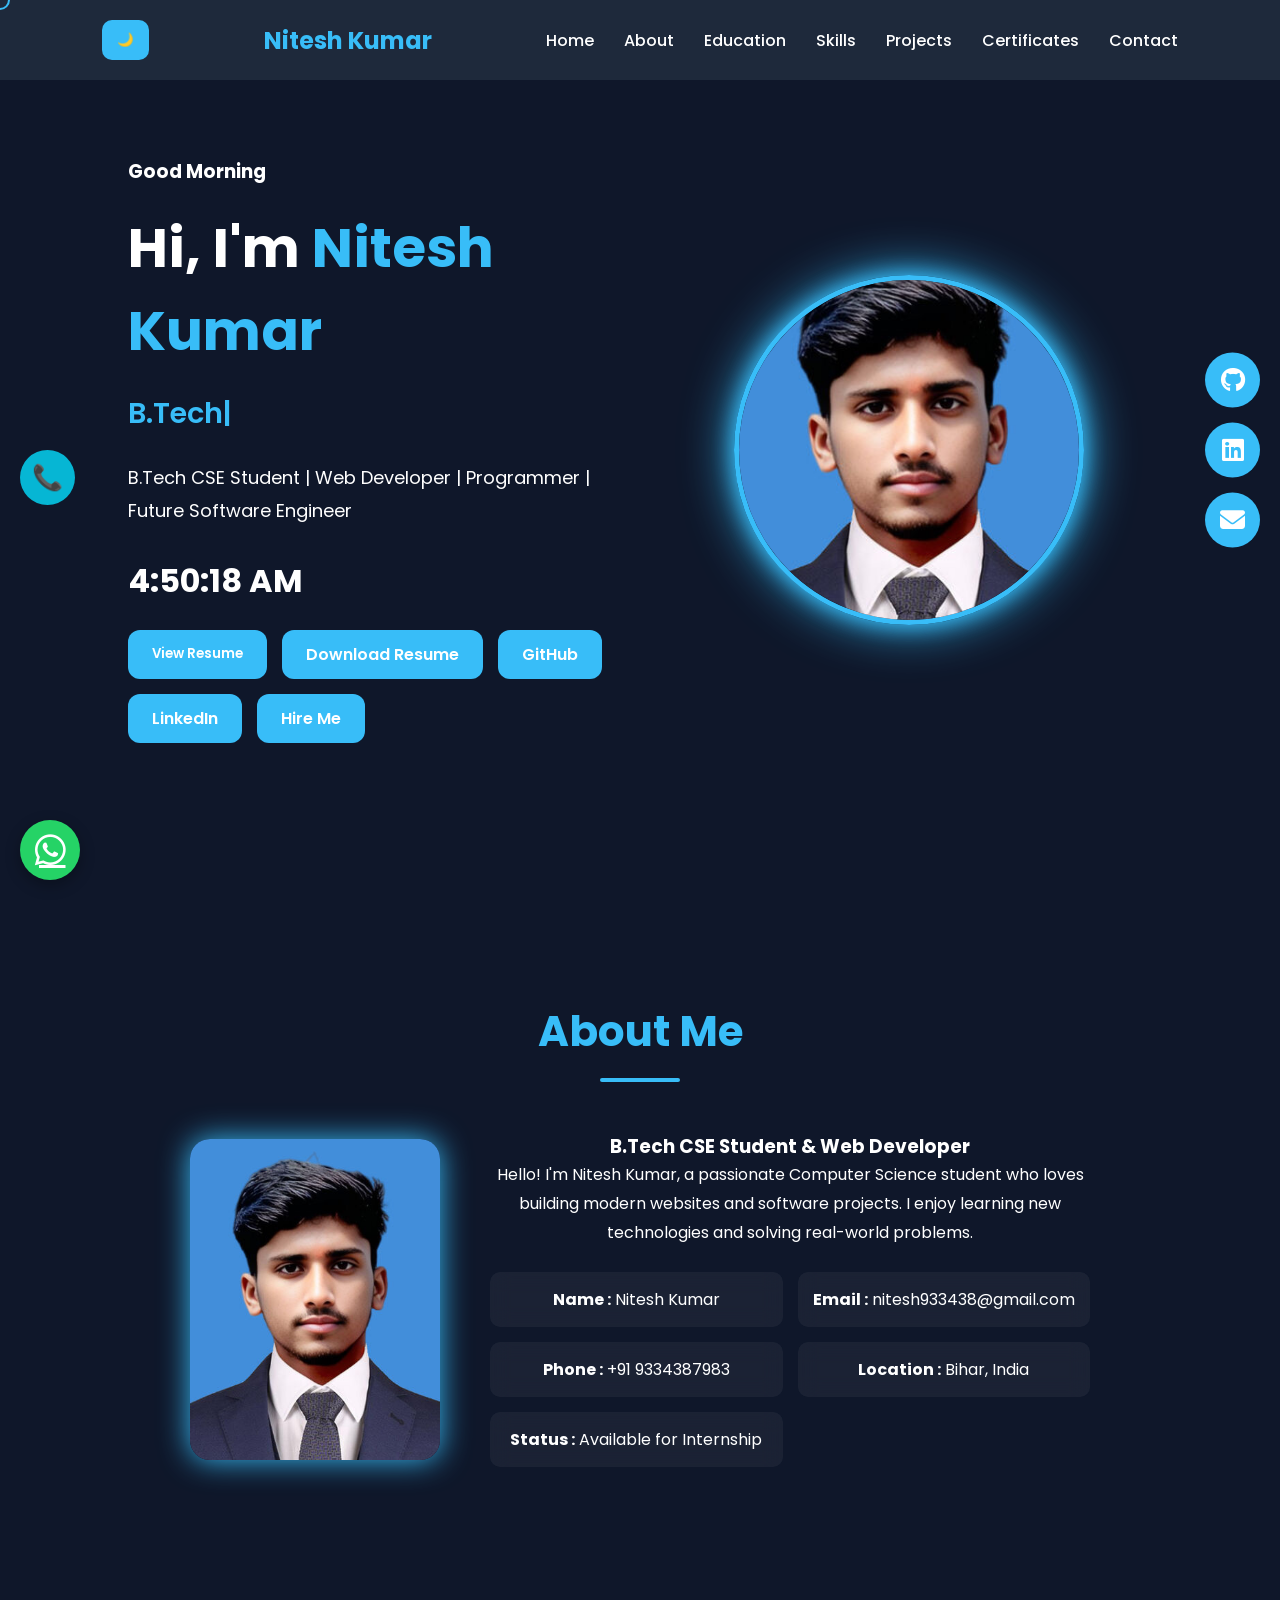
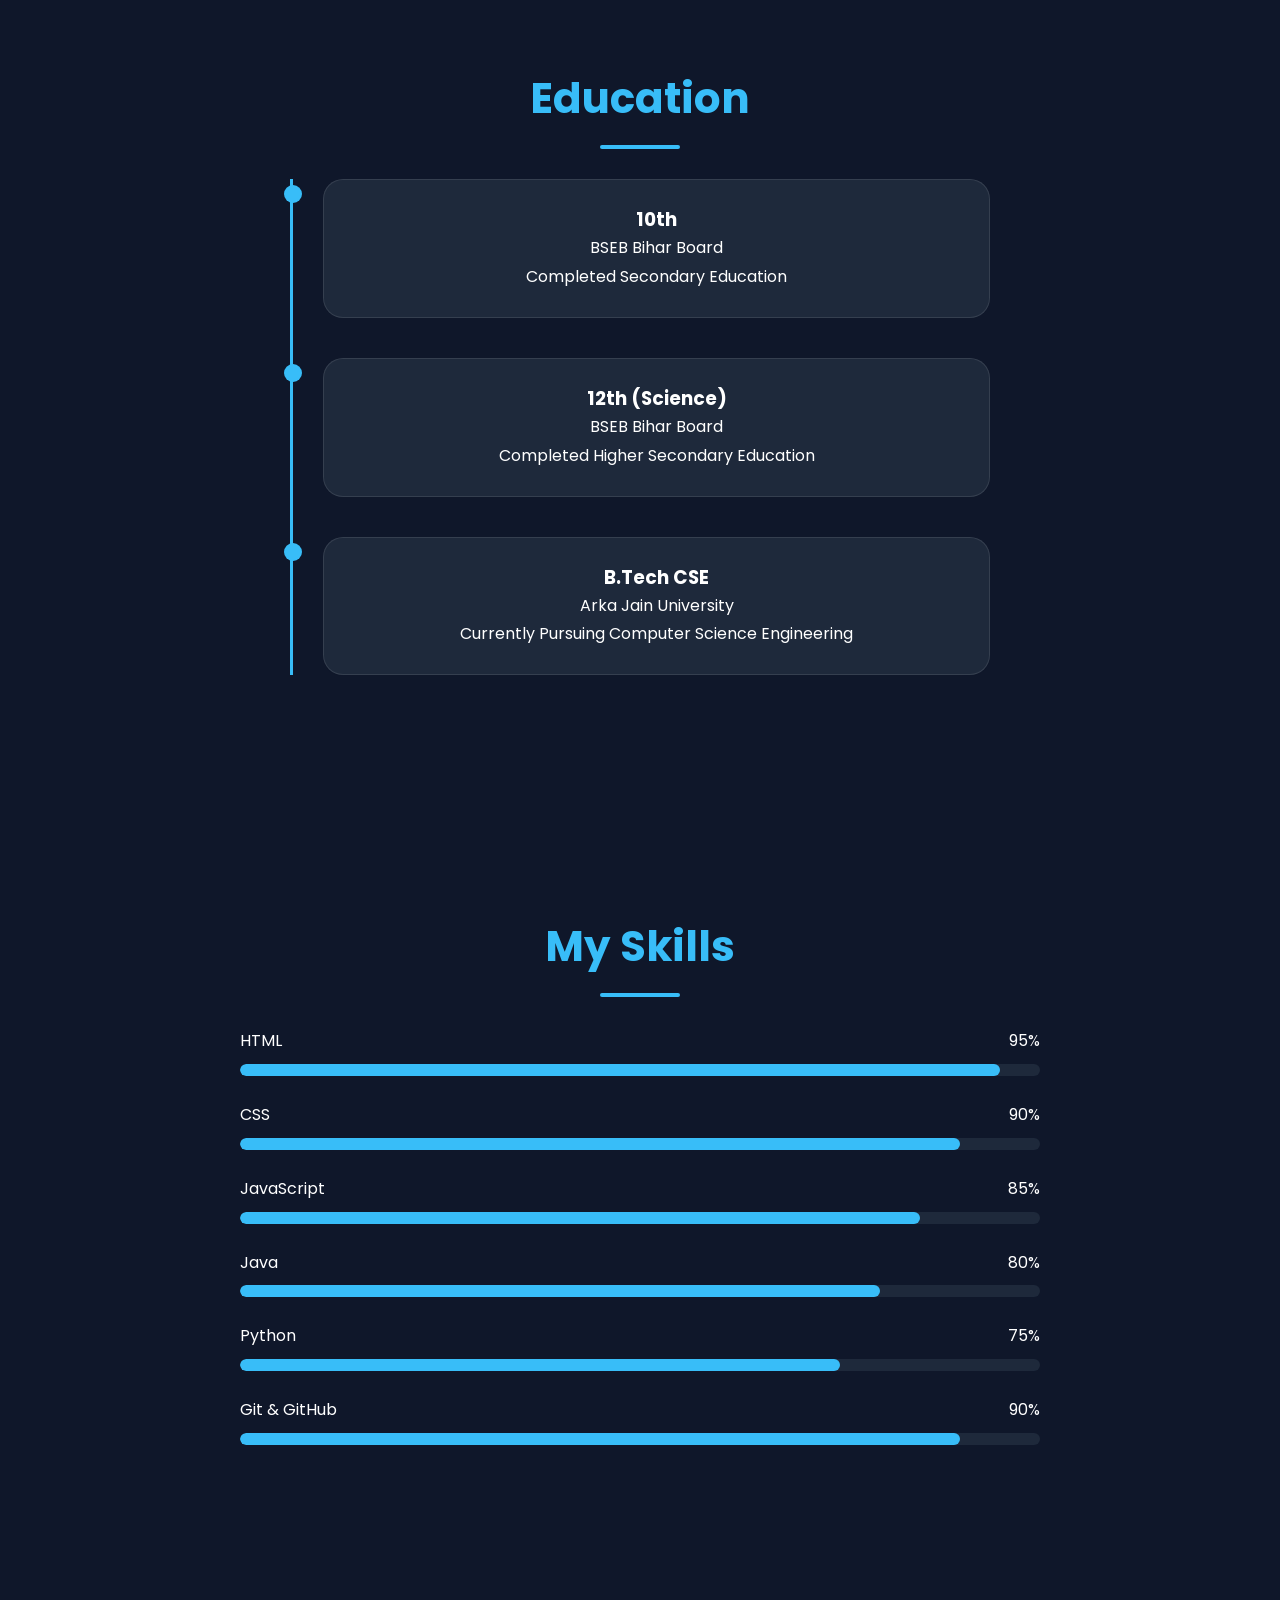
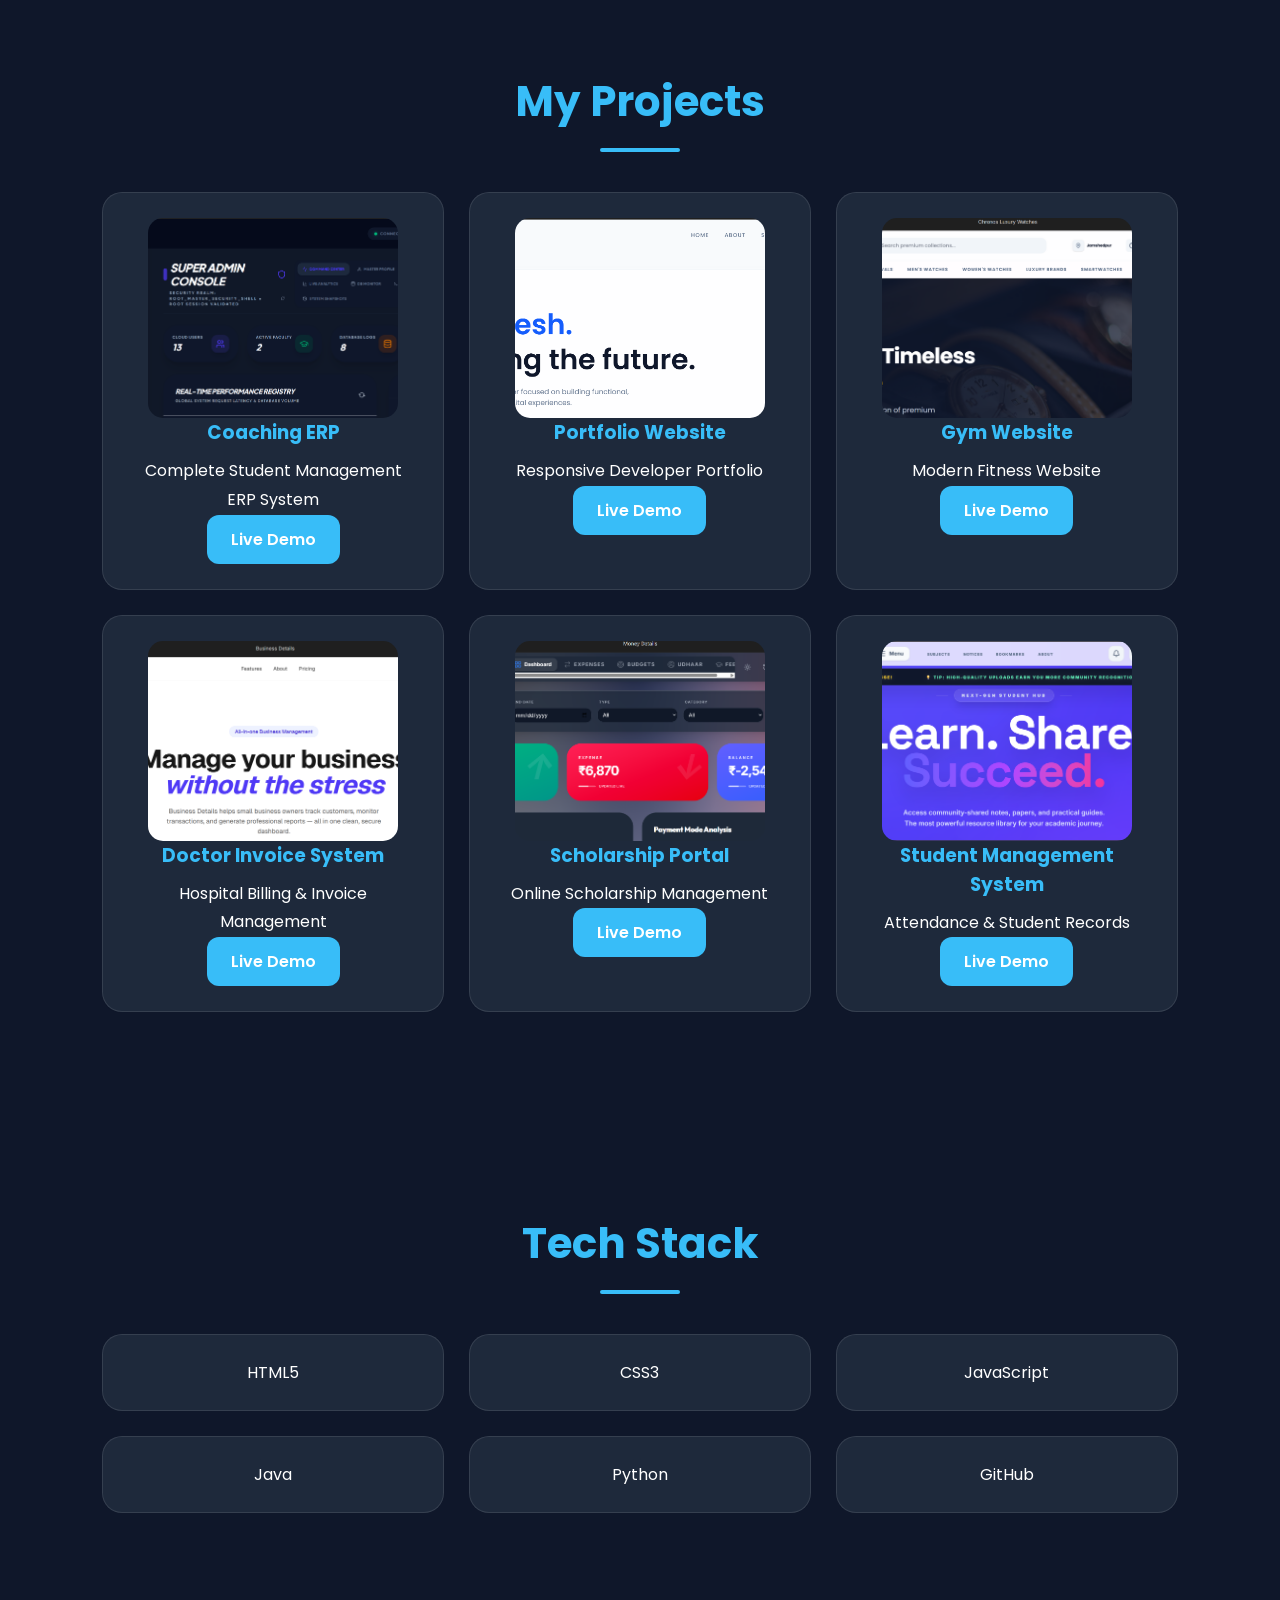
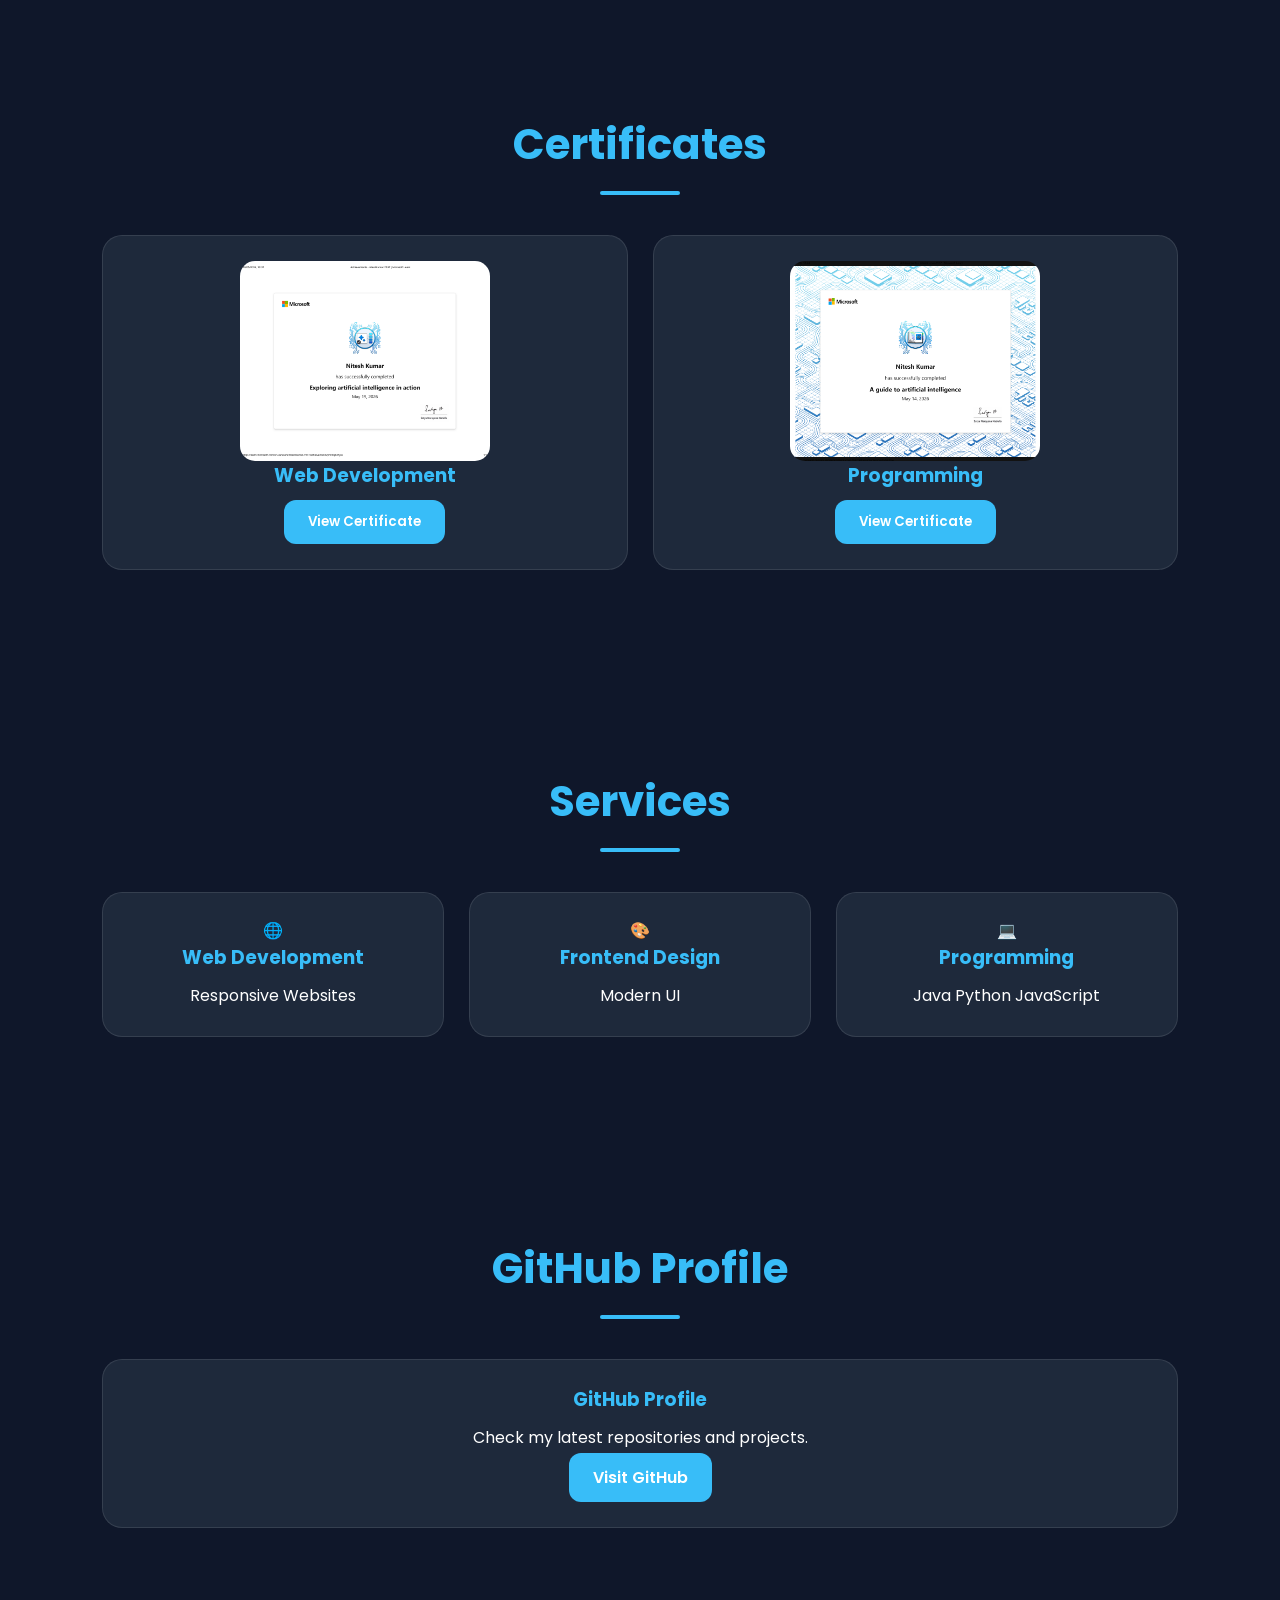
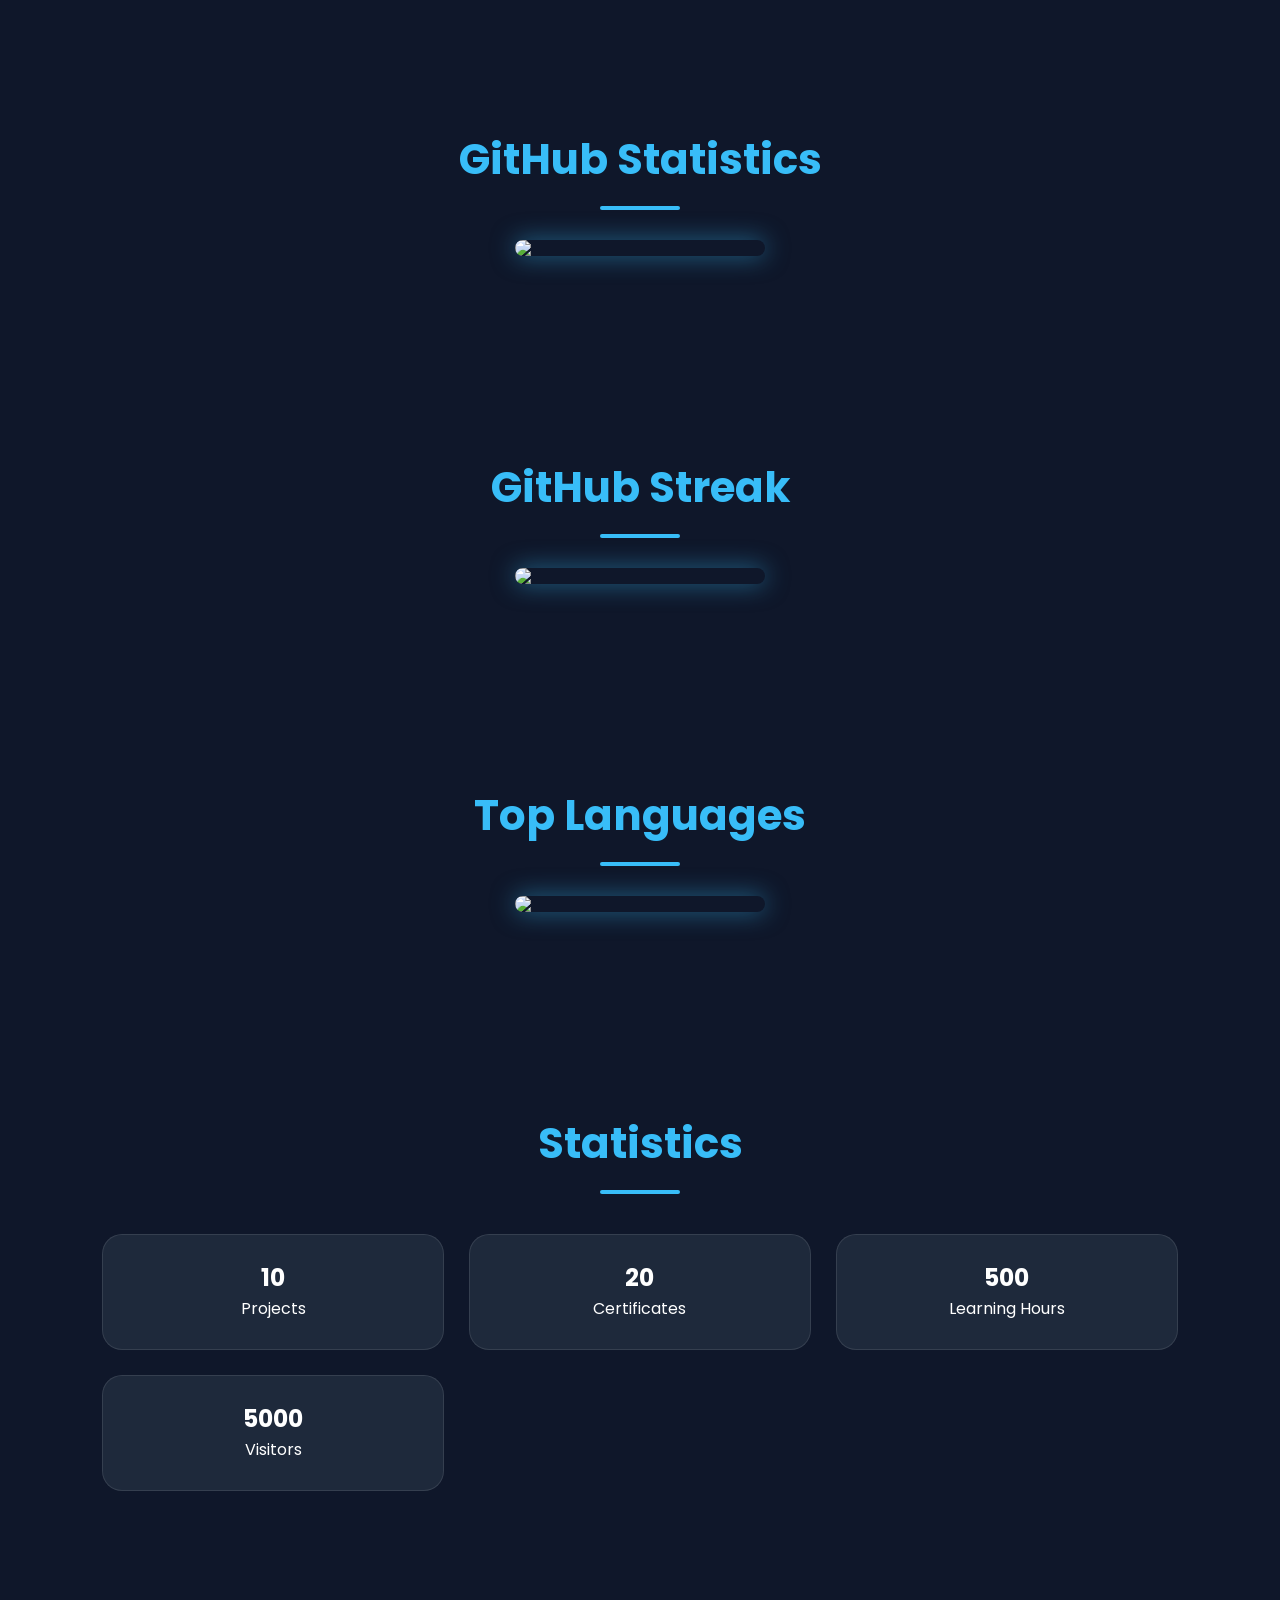
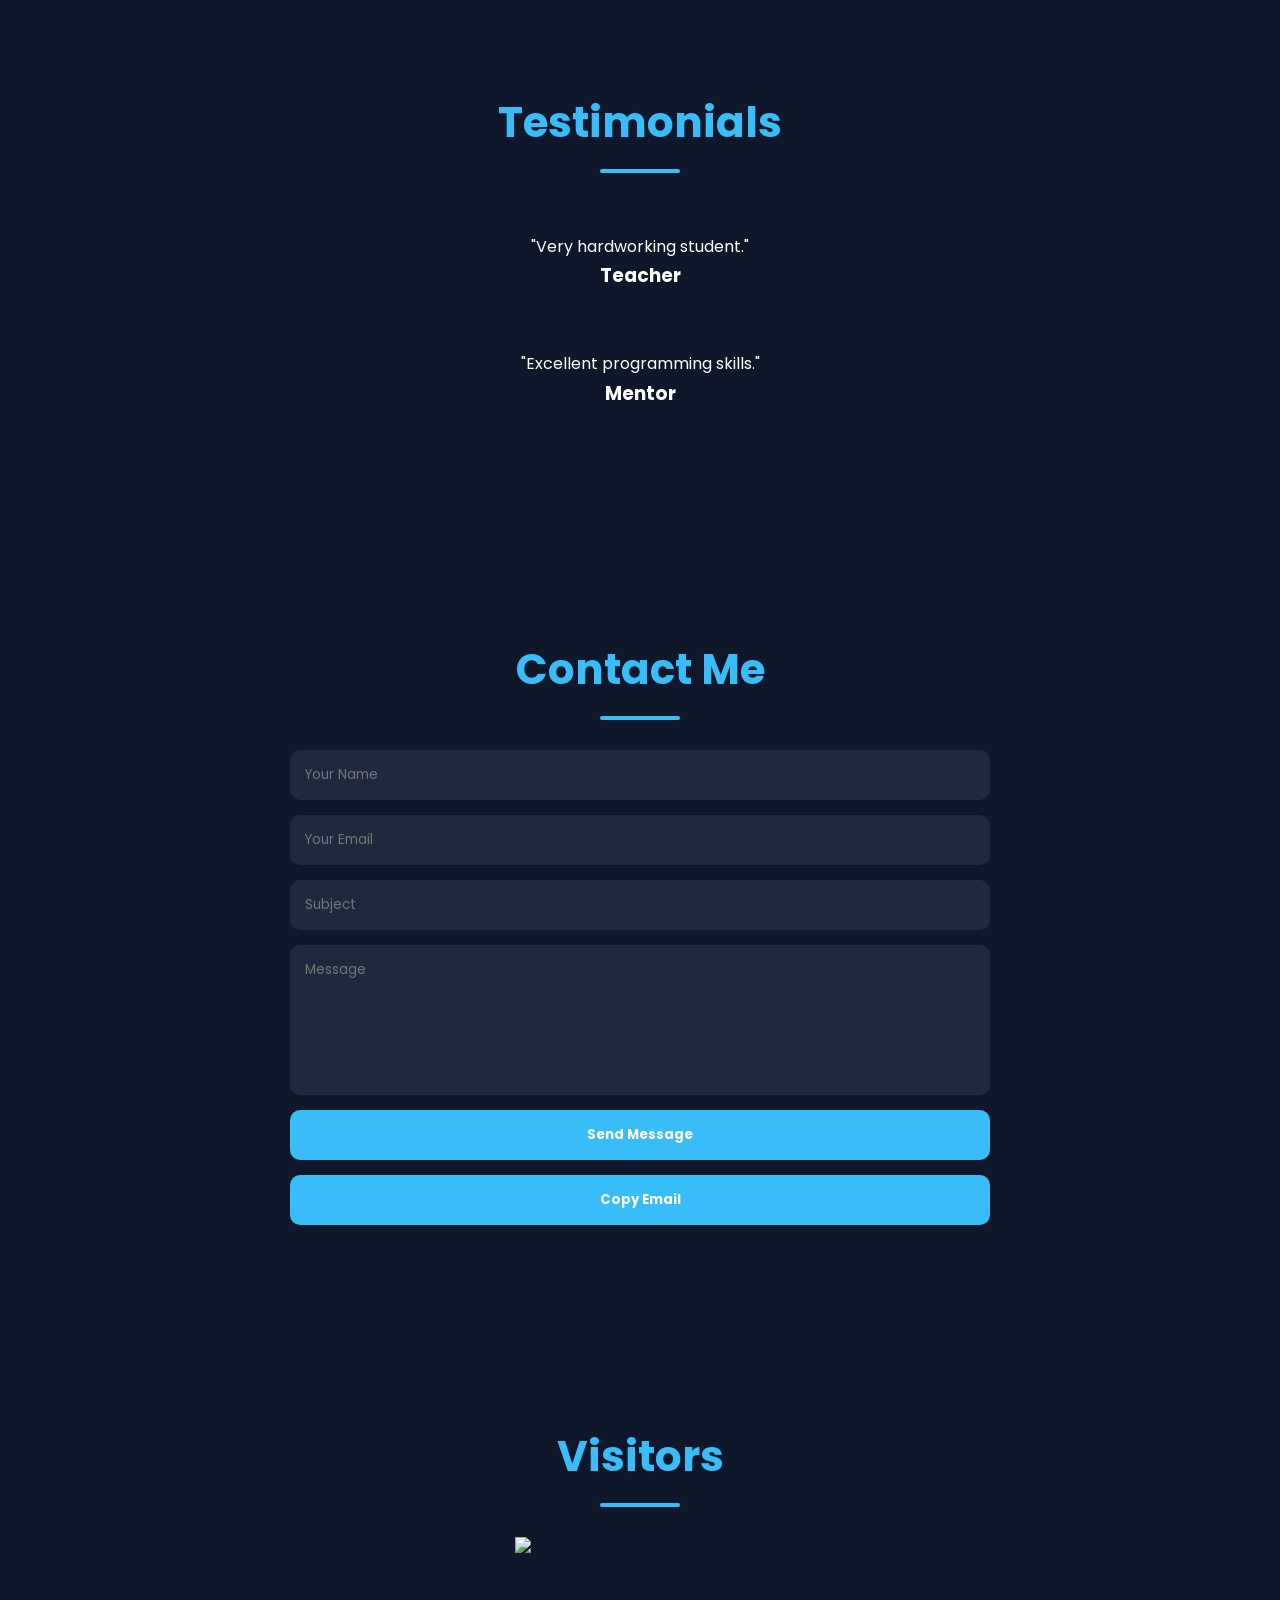
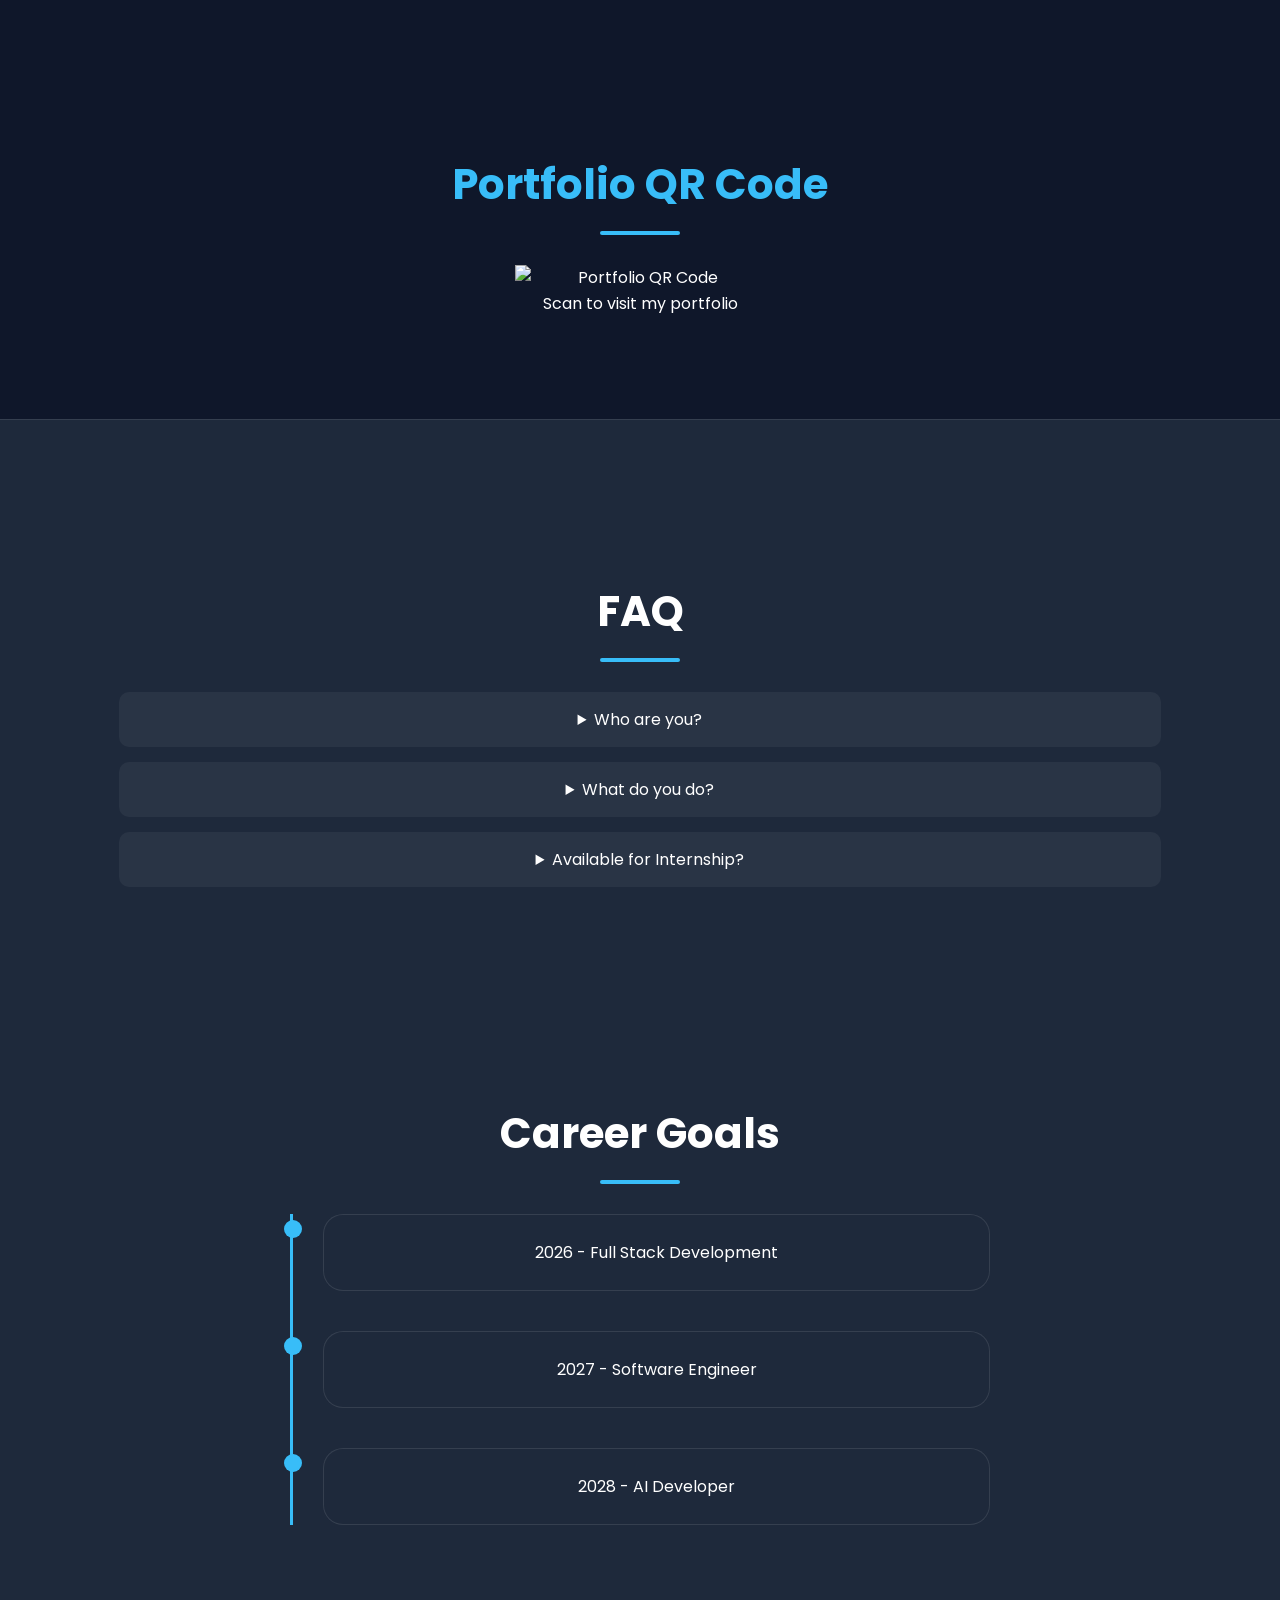
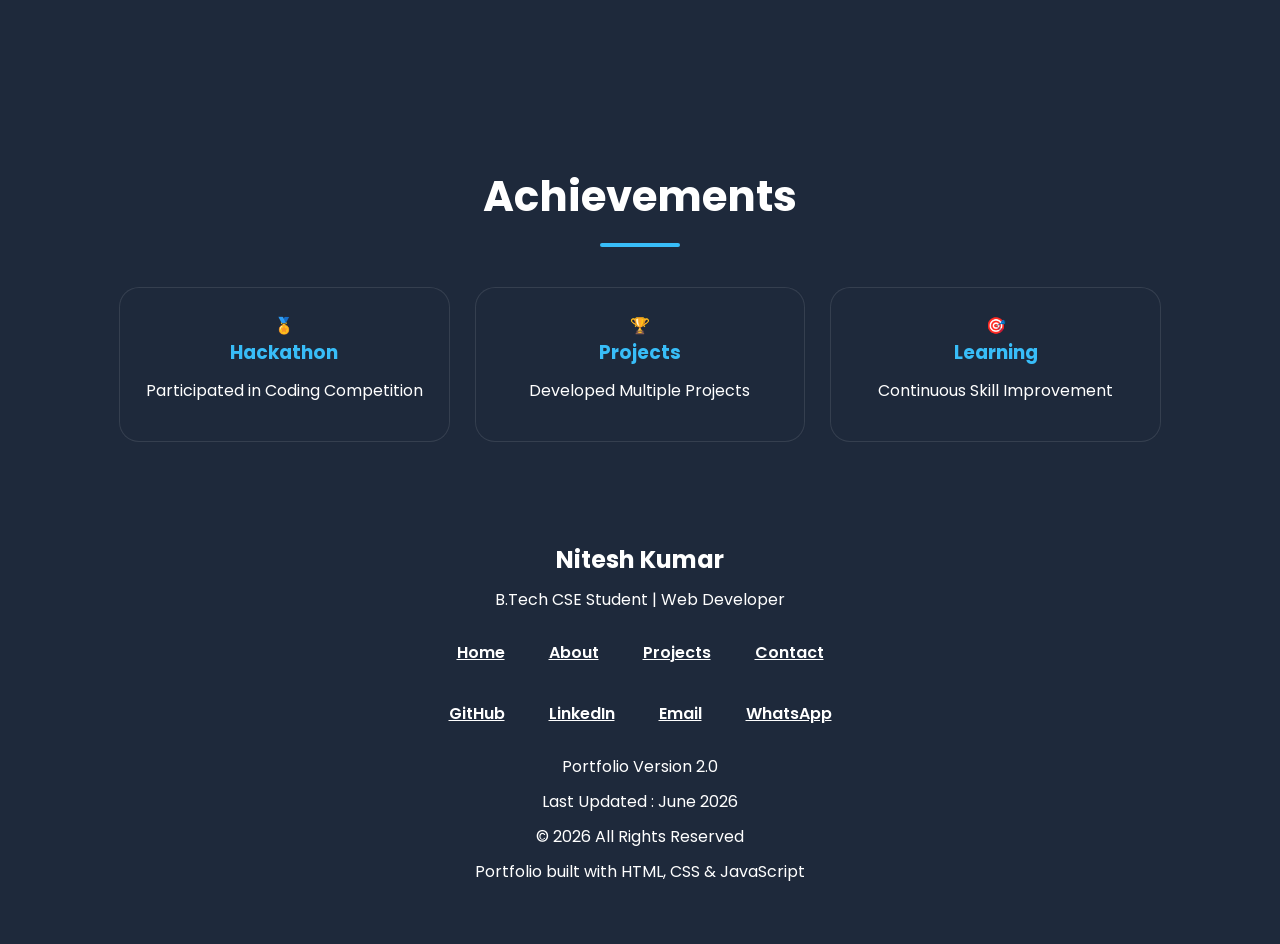
==== index.html @ 62b2544c "Initial portfolio" ====
<!DOCTYPE html>
<html lang="en">
<head>
<meta charset="UTF-8">
<meta name="viewport" content="width=device-width, initial-scale=1.0">
<title>Nitesh Kumar | Portfolio</title>

<link rel="stylesheet" href="style.css">

<link href="https://fonts.googleapis.com/css2?family=Poppins:wght@300;400;500;600;700&display=swap" rel="stylesheet">

<link rel="stylesheet"
href="https://cdnjs.cloudflare.com/ajax/libs/font-awesome/6.5.1/css/all.min.css">

<link rel="manifest" href="manifest.json">

<meta name="description"
content="Nitesh Kumar Portfolio">

<meta name="author"
content="Nitesh Kumar">

<link rel="icon"
href="assets/profile.jpg">

<meta name="keywords"
content="Portfolio, Web Developer, Programmer">

</head>

<body>


<div id="progress-bar"></div>


<div class="quick-contact">

<a href="tel:+919334387983">

📞

</a>

</div>







<div id="particles-js"></div>
<div class="cursor"></div>
<div id="loader">
<div class="spinner"></div>
</div>

<header>

<nav class="navbar">

<div class="menu-btn">

☰

</div>

<button id="themeToggle">🌙</button>


<div class="logo">
Nitesh Kumar
</div>

<ul class="nav-links">

<li><a href="#home">Home</a></li>
<li><a href="#about">About</a></li>
<li><a href="#education">Education</a></li>
<li><a href="#skills">Skills</a></li>
<li><a href="#projects">Projects</a></li>
<li><a href="#certificates">Certificates</a></li>
<li><a href="#contact">Contact</a></li>


</ul>


</nav>

</header>












<section id="home" class="hero">

    <div class="hero-left">

        <h3 id="greeting">Welcome</h3>

        <h1>
            Hi, I'm
            <span>Nitesh Kumar</span>
        </h1>

        <h2 id="typing"></h2>

        <p>
            B.Tech CSE Student | Web Developer |
            Programmer | Future Software Engineer
        </p>

        <p id="clock"></p>

        <div class="hero-buttons">

            <button id="resumeBtn" class="btn">

View Resume

</button>

            <a href="assets/resume.pdf"
               download
               class="btn">
               Download Resume
            </a>

            <a href="https://github.com/nitesh933438"
               target="_blank"
               class="btn">
               GitHub
            </a>

            <a href="https://www.linkedin.com/in/nitesh-kumar-3b7b4b382"
               target="_blank"
               class="btn">
               LinkedIn
            </a>

<a href="#contact"
class="btn">

Hire Me

</a>

        </div>

    </div>

    <div class="hero-right">

        <img
        src="assets/images/profile.jpg"
        alt="Nitesh Kumar">

    </div>

</section>













<section id="about" class="section" data-aos="fade-up">

    <h2 class="section-title">About Me</h2>

    <div class="about-container">

        <div class="about-img">
            <img src="assets/images/profile.jpg" alt="Nitesh Kumar">
        </div>

        <div class="about-content">

            <h3>B.Tech CSE Student & Web Developer</h3>

            <p>
                Hello! I'm Nitesh Kumar, a passionate Computer Science student
                who loves building modern websites and software projects.
                I enjoy learning new technologies and solving real-world problems.
            </p>

            <div class="about-info">

                <div><strong>Name :</strong> Nitesh Kumar</div>
                <div><strong>Email :</strong> nitesh933438@gmail.com</div>
                <div><strong>Phone :</strong> +91 9334387983</div>
                <div><strong>Location :</strong> Bihar, India</div>
                <div><strong>Status :</strong> Available for Internship</div>

            </div>

        </div>

    </div>

</section>















<section id="education" class="section">

<h2 class="section-title">Education</h2>

<div class="timeline">

<div class="timeline-item">

<h3>10th</h3>

<p>BSEB Bihar Board</p>
<p>Completed Secondary Education</p>

</div>

<div class="timeline-item">

<h3>12th (Science)</h3>

<p>BSEB Bihar Board</p>
<p>Completed Higher Secondary Education</p>

</div>

<div class="timeline-item">

<h3>B.Tech CSE</h3>

<p>Arka Jain University</p>
<p>Currently Pursuing Computer Science Engineering</p>

</div>

</div>

</section>












<section id="skills" class="section">

<h2 class="section-title">

My Skills

</h2>


<div class="skills-container">

<div class="skill">
<p>HTML <span>95%</span></p>
<div class="bar">
<div class="progress html"></div>
</div>
</div>

<div class="skill">
<p>CSS <span>90%</span></p>
<div class="bar">
<div class="progress css"></div>
</div>
</div>

<div class="skill">
<p>JavaScript <span>85%</span></p>
<div class="bar">
<div class="progress js"></div>
</div>
</div>

<div class="skill">
<p>Java <span>80%</span></p>
<div class="bar">
<div class="progress java"></div>
</div>
</div>

<div class="skill">
<p>Python <span>75%</span></p>
<div class="bar">
<div class="progress python"></div>
</div>
</div>

<div class="skill">
<p>Git & GitHub <span>90%</span></p>
<div class="bar">
<div class="progress github"></div>
</div>
</div>

</div>

</section>














<section id="projects" class="section">

<h2 class="section-title">My Projects</h2>

<div class="project-grid">

<div class="project-card">

<img
src="assets/images/projects/erp.jpg"
alt="ERP">

<h3>Coaching ERP</h3>

<p>
Complete Student Management ERP System
</p>

<a href="LIVE_LINK" class="btn">
Live Demo
</a>

</div>

<div class="project-card">

<img
src="assets/images/projects/portfolio.jpg"
alt="Portfolio">

<h3>Portfolio Website</h3>

<p>
Responsive Developer Portfolio
</p>

<a href="LIVE_LINK" class="btn">
Live Demo
</a>

</div>

<div class="project-card">

<img
src="assets/images/projects/gym.jpg"
alt="Gym">

<h3>Gym Website</h3>

<p>
Modern Fitness Website
</p>

<a href="LIVE_LINK" class="btn">
Live Demo
</a>

</div>

<div class="project-card">

<img
src="assets/images/projects/doctor-invoice.jpg"
alt="Doctor Invoice System">

<h3>Doctor Invoice System</h3>

<p>
Hospital Billing & Invoice Management
</p>

<a href="LIVE_LINK" class="btn">
Live Demo
</a>

</div>

<div class="project-card">

<img
src="assets/images/projects/scholarship-portal.jpg"
alt="Scholarship Portal">

<h3>Scholarship Portal</h3>

<p>
Online Scholarship Management
</p>

<a href="LIVE_LINK" class="btn">
Live Demo
</a>

</div>

<div class="project-card">

<img
src="assets/images/projects/student-management.jpg"
alt="Student Management">

<h3>Student Management System</h3>

<p>
Attendance & Student Records
</p>

<a href="LIVE_LINK" class="btn">
Live Demo
</a>
</div>

</div>

</section>












<section id="tech-stack" class="section">

<h2 class="section-title">
Tech Stack
</h2>

<div class="project-grid">

<div class="project-card">HTML5</div>
<div class="project-card">CSS3</div>
<div class="project-card">JavaScript</div>
<div class="project-card">Java</div>
<div class="project-card">Python</div>
<div class="project-card">GitHub</div>

</div>

</section>













<section id="certificates" class="section">

<h2 class="section-title">Certificates</h2>

<div class="project-grid">

<div class="project-card certificate-card">

<img
src="assets/images/certificates/cert1.jpg"
alt="Certificate">

<h3>Web Development</h3>

<button class="btn view-certificate"
data-img="assets/images/certificates/cert1.jpg">

View Certificate

</button>

</div>

<div class="project-card certificate-card">

<img
src="assets/images/certificates/cert2.jpg"
alt="Certificate">

<h3>Programming</h3>

<button class="btn view-certificate"
data-img="assets/images/certificates/cert2.jpg">

View Certificate

</button>

</div>

</div>

</section>















<section id="services" class="section">

<h2 class="section-title">

Services

</h2>

<div class="project-grid">

<div class="project-card">

🌐

<h3>Web Development</h3>

<p>Responsive Websites</p>

</div>

<div class="project-card">

🎨

<h3>Frontend Design</h3>

<p>Modern UI</p>

</div>

<div class="project-card">

💻

<h3>Programming</h3>

<p>Java Python JavaScript</p>

</div>

</div>

</section>

















<section id="github" class="section">

    <h2 class="section-title">GitHub Profile</h2>

    <div class="project-grid">

        <div class="project-card">

            <h3>GitHub Profile</h3>

            <p>Check my latest repositories and projects.</p>

            <a href="https://github.com/nitesh933438"
               target="_blank"
               class="btn">

               Visit GitHub

            </a>

        </div>

    </div>

</section>













<section class="section">

<h2 class="section-title">

GitHub Statistics

</h2>

<img

src="https://github-readme-stats.vercel.app/api?username=nitesh933438&show_icons=true&theme=tokyonight"

class="github-img">

</section>













<section class="section">

<h2 class="section-title">

GitHub Streak

</h2>

<img

src="https://streak-stats.demolab.com?user=nitesh933438&theme=tokyonight"

class="github-img">

</section>











<section class="section">

<h2 class="section-title">

Top Languages

</h2>

<img

src="https://github-readme-stats.vercel.app/api/top-langs/?username=nitesh933438&layout=compact&theme=tokyonight"

class="github-img">

</section>













<section id="statistics" class="section">

<h2 class="section-title">

Statistics

</h2>

<div class="project-grid">

<div class="project-card">
<h1 class="counter" data-target="10">0</h1>
<p>Projects</p>
</div>

<div class="project-card">
<h1 class="counter" data-target="20">0</h1>
<p>Certificates</p>
</div>

<div class="project-card">
<h1 class="counter" data-target="500">0</h1>
<p>Learning Hours</p>
</div>

<div class="project-card">
<h1 class="counter" data-target="5000">0</h1>
<p>Visitors</p>
</div>

</div>

</section>











<section id="testimonials" class="section">

<h2 class="section-title">

Testimonials

</h2>

<div class="testimonial-slider">

<div class="testimonial active">

<p>

"Very hardworking student."

</p>

<h3>

Teacher

</h3>

</div>

<div class="testimonial">

<p>

"Excellent programming skills."

</p>

<h3>

Mentor

</h3>

</div>

<div class="testimonial">

<p>

"Creative developer."

</p>

<h3>

Friend

</h3>

</div>

</div>

</section>















<section id="contact" class="section">

<h2 class="section-title">

Contact Me

</h2>

<form id="contactForm" class="contact-form" action="https://formsubmit.co/nitesh933438@gmail.com" method="POST">

<input type="text" name="name" placeholder="Your Name" required>

<input type="email" name="email" placeholder="Your Email" required>

<input type="subject" name="subject" placeholder="Subject" required>

<textarea name="message" placeholder="Message" required></textarea>

<button type="submit">
Send Message
</button>

<button
type="button"
id="copyEmail"
class="btn">

Copy Email

</button>

</form>

</section>















<section class="section">

<h2 class="section-title">Visitors</h2>

<img
src="https://komarev.com/ghpvc/?username=nitesh933438&color=blue">

</section>









<section class="section">

<h2 class="section-title">Portfolio QR Code</h2>

<img
src="https://api.qrserver.com/v1/create-qr-code/?size=200x200&data=https://nitesh933438.github.io/smart-portfolio/"
alt="Portfolio QR Code">

<p>Scan to visit my portfolio</p>

</section>







<footer class="footer">
    

<section id="faq" class="section">

<h2 class="section-title">

FAQ

</h2>

<details>

<summary>

Who are you?

</summary>

<p>

I'm a B.Tech CSE student.

</p>

</details>

<details>

<summary>

What do you do?

</summary>

<p>

Web Development and Programming.

</p>

</details>

<details>

<summary>

Available for Internship?

</summary>

<p>

Yes.

</p>

</details>

</section>






<section id="goals" class="section">

<h2 class="section-title">
Career Goals
</h2>

<div class="timeline">

<div class="timeline-item">
2026 - Full Stack Development
</div>

<div class="timeline-item">
2027 - Software Engineer
</div>

<div class="timeline-item">
2028 - AI Developer
</div>

</div>

</section>







<section id="achievements" class="section">

<h2 class="section-title">

Achievements

</h2>

<div class="project-grid">

<div class="project-card">

🏅

<h3>Hackathon</h3>

<p>Participated in Coding Competition</p>

</div>

<div class="project-card">

🏆

<h3>Projects</h3>

<p>Developed Multiple Projects</p>

</div>

<div class="project-card">

🎯

<h3>Learning</h3>

<p>Continuous Skill Improvement</p>

</div>

</div>

</section>



    <div class="footer-content">

        <h2>Nitesh Kumar</h2>

        <p>
            B.Tech CSE Student | Web Developer
        </p>

        <div class="footer-links">

            <a href="#home">Home</a>
            <a href="#about">About</a>
            <a href="#projects">Projects</a>
            <a href="#contact">Contact</a>

        </div>

        <div class="footer-social">

            <a href="https://github.com/nitesh933438" target="_blank">
                GitHub
            </a>

            <a href="https://www.linkedin.com/in/nitesh-kumar-3b7b4b382" target="_blank">
                LinkedIn
            </a>

            <a href="mailto:nitesh933438@gmail.com">
                Email
            </a>

            <a href="https://wa.me/919334387983" target="_blank">
                WhatsApp
            </a>

        </div>

        <p>
            Portfolio Version 2.0
        </p>

        <p>

Last Updated :
June 2026

</p>

        <p>
            © <span id="year"></span> All Rights Reserved
        </p>
Portfolio built with HTML, CSS & JavaScript
    </div>

</footer>










<div class="floating-social">

<a
href="https://github.com/nitesh933438"
target="_blank">

<i class="fab fa-github"></i>

</a>

<a
href="https://www.linkedin.com/in/nitesh-kumar-3b7b4b382/"
target="_blank">

<i class="fab fa-linkedin"></i>

</a>

<a
href="mailto:nitesh933438@gmail.com">

<i class="fas fa-envelope"></i>

</a>


</div>







<a href="https://wa.me/919334387983"
   target="_blank"
   class="whatsapp-btn">

    <i class="fab fa-whatsapp"></i>

</a>







<button id="topBtn" title="Go To Top">
    ↑
</button>








<div id="certificateModal">

<span id="closeCertificate">&times;</span>

<img id="certificateImg" src="">

</div>








<div id="resumeModal">

<div class="resume-box">

<button id="closeResume">

Close

</button>

<iframe
src="assets/resume.pdf">
</iframe>

</div>

</div>

<script src="script.js?v=2"></script>

</body>
</html>
---- style.css ----
:root{

--bg:#0f172a;
--card:#1e293b;
--text:#ffffff;
--heading:#ffffff;

--primary:#38bdf8;

--border:rgba(255,255,255,.1);

}

.light-mode{

--bg:#f8fafc;

--card:#ffffff;

--text:#111827;

--heading:#0f172a;

--primary:#0284c7;

--border:#d1d5db;

}


body{
background:var(--bg);
color:var(--text);
}

.navbar,
.project-card,
.timeline-item,
.contact-form input,
.contact-form textarea{
background:var(--card);
color:var(--text);
}





html{
    scroll-behavior:smooth;
}



*{
margin:0;
padding:0;
box-sizing:border-box;
font-family:'Poppins',sans-serif;
scroll-behavior:smooth;
}

body{
background:#0f172a;
color:var(--text);
overflow-x:hidden;
}

#loader{
position:fixed;
width:100%;
height:100vh;
background:#0f172a;
display:flex;
justify-content:center;
align-items:center;
z-index:9999;
}

.spinner{
width:60px;
height:60px;
border:5px solid #334155;
border-top:5px solid #38bdf8;
border-radius:50%;
animation:spin 1s linear infinite;
}

@keyframes spin{
100%{
transform:rotate(360deg);
}
}

.navbar{
position:fixed;
top:0;
left:0;
width:100%;
padding:20px 8%;
display:flex;
justify-content:space-between;
align-items:center;
background:rgba(15,23,42,.8);
backdrop-filter:blur(12px);
z-index:1000;
}

.logo{
font-size:24px;
font-weight:700;
color:#38bdf8;
}

.nav-links{
display:flex;
list-style:none;
gap:30px;
}

.nav-links a{
text-decoration:none;
color:var(--text);
font-weight:500;
transition:.3s;
}

.nav-links a:hover{
color:#38bdf8;
}

.hero{
min-height:100vh;
display:flex;
align-items:center;
justify-content:space-between;
padding:120px 8%;
gap:50px;
}

.hero-left{
flex:1;
}

.hero-left h1{
font-size:60px;
margin-bottom:15px;
}

.hero-left span{
color:#38bdf8;
}

.hero-left h2{
height:40px;
color:#818cf8;
margin-bottom:20px;
}

.hero-left p{
font-size:18px;
line-height:1.8;
margin-bottom:25px;
}

.buttons{
display:flex;
gap:15px;
flex-wrap:wrap;
}

.btn{
padding:12px 28px;
border-radius:30px;
text-decoration:none;
background:#38bdf8;
color:white;
font-weight:600;
transition:.3s;
}

.btn:hover{
transform:translateY(-3px);
}

.btn2{
background:#7c3aed;
}

.hero-right{
flex:1;
display:flex;
justify-content:center;
}

.hero-right img{
width:380px;
height:380px;
object-fit:cover;
border-radius:50%;
border:5px solid #38bdf8;
box-shadow:0 0 40px rgba(56,189,248,.4);
}

.section{
padding:100px 8%;
text-align:center;
}

.section h2{
font-size:42px;
margin-bottom:30px;
color:#38bdf8;
}

.section p{
max-width:900px;
margin:auto;
line-height:1.8;
}

.skills-grid{
margin-top:40px;
display:grid;
grid-template-columns:repeat(auto-fit,minmax(180px,1fr));
gap:25px;
}

.skill-card{
padding:25px;
background:rgba(255,255,255,.05);
border:1px solid rgba(255,255,255,.1);
backdrop-filter:blur(10px);
border-radius:20px;
transition:.4s;
}

.skill-card:hover{
transform:translateY(-10px);
box-shadow:0 0 25px rgba(56,189,248,.3);
}

.project-grid{
display:grid;
grid-template-columns:repeat(auto-fit,minmax(280px,1fr));
gap:25px;
margin-top:40px;
}

.project-card{
padding:25px;
background:rgba(255,255,255,.05);
border-radius:20px;
transition:.4s;
}

.project-card:hover{
transform:translateY(-10px);
box-shadow:0 0 25px rgba(56,189,248,.3);
}

.project-card h3{
margin-bottom:10px;
color:#38bdf8;
}

.social{
margin-top:25px;
display:flex;
justify-content:center;
gap:25px;
}

.social a{
font-size:32px;
color:var(--text);
transition:.3s;
}

.social a:hover{
color:#38bdf8;
transform:scale(1.2);
}

footer{
padding:25px;
text-align:center;
background:#111827;
}

.reveal{
opacity:0;
transform:translateY(50px);
transition:1s;
}

.reveal.active{
opacity:1;
transform:translateY(0);
}

@media(max-width:900px){

.hero{
flex-direction:column-reverse;
text-align:center;
}

.hero-left h1{
font-size:42px;
}

.hero-right img{
width:280px;
height:280px;
}

.nav-links{
display:none;
}

.buttons{
justify-content:center;
}
}

.timeline{
max-width:800px;
margin:auto;
}

.timeline-item{
background:rgba(255,255,255,.05);
padding:25px;
margin:20px 0;
border-left:4px solid #38bdf8;
border-radius:10px;
}

.contact-form{
max-width:600px;
margin:30px auto;
display:flex;
flex-direction:column;
gap:15px;
}

.contact-form input,
.contact-form textarea{
padding:15px;
border:none;
border-radius:10px;
outline:none;
background:#1e293b;
color:white;
}

.contact-form textarea{
height:150px;
resize:none;
}

.contact-form button{
padding:15px;
border:none;
background:#38bdf8;
color:white;
font-weight:bold;
border-radius:10px;
cursor:pointer;
}

#topBtn{
position:fixed;
bottom:20px;
right:20px;
background:#38bdf8;
color:white;
border:none;
width:50px;
height:50px;
border-radius:50%;
cursor:pointer;
display:none;
font-size:22px;
}

.whatsapp{
position:fixed;
left:20px;
bottom:20px;
width:60px;
height:60px;
background:#25d366;
border-radius:50%;
display:flex;
justify-content:center;
align-items:center;
font-size:30px;
text-decoration:none;
color:white;
}


#themeToggle{
padding:10px 15px;
border:none;
border-radius:10px;
cursor:pointer;
background:#38bdf8;
color:white;
}

.light-mode{
background:#f8fafc;
color:#111827;
}

.light-mode .navbar{
background:rgba(255,255,255,.8);
}

.light-mode .skill-card,
.light-mode .project-card,
.light-mode .timeline-item{
background:#ffffff;
color:#111827;
}

.skill-progress{
max-width:700px;
margin:auto;
text-align:left;
}

.bar{
height:12px;
background:#334155;
border-radius:20px;
margin-bottom:20px;
overflow:hidden;
}

.bar span{
display:block;
height:100%;
background:#38bdf8;
border-radius:20px;
animation:grow 2s ease;
}

@keyframes grow{
from{
width:0;
}
}


.floating-social{
position:fixed;
right:20px;
top:50%;
transform:translateY(-50%);
display:flex;
flex-direction:column;
gap:15px;
}

.floating-social a{
font-size:28px;
color:var(--text);
}


.floating-social a{
width:50px;
height:50px;
display:flex;
align-items:center;
justify-content:center;
background:#38bdf8;
border-radius:50%;
transition:.3s;
}

.floating-social a:hover{
transform:scale(1.1);
background:#0ea5e9;
}


#progress-bar{
position:fixed;
top:0;
left:0;
height:4px;
width:0%;
background:linear-gradient(90deg,#38bdf8,#8b5cf6,#ec4899);
z-index:999999;
}

.menu-btn{

display:none;

font-size:30px;

cursor:pointer;

}

@media(max-width:900px){

.menu-btn{

display:block;

}

.nav-links{

display:none;

position:absolute;

top:80px;

right:20px;

background:#1e293b;

padding:20px;

border-radius:15px;

flex-direction:column;

}

.nav-links.active{

display:flex;

}

}



#topBtn{

position:fixed;

right:20px;

bottom:20px;

padding:15px;

border:none;

border-radius:50%;

display:none;

cursor:pointer;

background:#38bdf8;

color:#fff;

}




.about-container{

display:flex;

align-items:center;

justify-content:center;

gap:50px;

flex-wrap:wrap;

margin-top:50px;

}

.about-img img{

width:300px;

border-radius:20px;

box-shadow:0 0 30px #38bdf8;

transition:.5s;

}

.about-img img:hover{

transform:scale(1.05);

}

.about-content{

max-width:600px;

}

.about-info{

display:grid;

grid-template-columns:repeat(2,1fr);

gap:15px;

margin-top:25px;

}

.about-info div{

background:rgba(255,255,255,.05);

padding:15px;

border-radius:10px;

backdrop-filter:blur(10px);

}



.timeline{

max-width:700px;

margin:auto;

border-left:3px solid #38bdf8;

padding-left:30px;

}

.timeline-item{

margin-bottom:40px;

position:relative;

}

.timeline-item::before{

content:"";

position:absolute;

left:-40px;

top:5px;

width:18px;

height:18px;

background:#38bdf8;

border-radius:50%;

}





.skill{

margin-bottom:30px;

}

.skill p{

display:flex;

justify-content:space-between;

margin-bottom:10px;

}

.progress{

height:12px;

background:#334155;

border-radius:20px;

overflow:hidden;

}

.progress-bar{

height:100%;

background:linear-gradient(90deg,#38bdf8,#8b5cf6);

animation:grow 2s;

}

.html{width:95%;}

.css{width:90%;}

.js{width:85%;}

.java{width:80%;}

.python{width:75%;}

@keyframes grow{

from{

width:0;

}

}





.skill-card,
.timeline-item{

background:rgba(255,255,255,.05);

backdrop-filter:blur(15px);

border:1px solid rgba(255,255,255,.1);

border-radius:20px;

padding:25px;

transition:.4s;

}


.timeline-item:hover{

transform:translateY(-8px);

box-shadow:0 0 30px rgba(56,189,248,.5);

}




@keyframes float{

0%{

transform:translateY(0);

}

50%{

transform:translateY(-10px);

}

100%{

transform:translateY(0);

}

}

.hero-right img{

animation:float 4s ease-in-out infinite;

}




.section-title{

font-size:42px;

text-align:center;

margin-bottom:50px;

position:relative;

}

.section-title::after{

content:"";

width:80px;

height:4px;

background:#38bdf8;

display:block;

margin:15px auto;

border-radius:10px;

}





@media(max-width:768px){

.about-container{

flex-direction:column;

}

.about-info{

grid-template-columns:1fr;

}

.hero{

flex-direction:column;

text-align:center;

}

}





.filter-buttons{

display:flex;

justify-content:center;

gap:15px;

flex-wrap:wrap;

margin-bottom:30px;

}

.filter-btn{

padding:10px 20px;

border:none;

border-radius:30px;

cursor:pointer;

background:#334155;

color:white;

transition:.3s;

}

.filter-btn.active,
.filter-btn:hover{

background:#38bdf8;

}

#projectSearch{

display:block;

margin:auto;

padding:12px;

width:350px;

max-width:90%;

border:none;

border-radius:10px;

margin-bottom:40px;

}

.project-grid{

display:grid;

grid-template-columns:repeat(auto-fit,minmax(320px,1fr));

gap:30px;

}



.project-card img{

width:100%;

height:220px;

object-fit:cover;

border-radius:15px;

transition:.5s;

}



.tags{

display:flex;

gap:10px;

flex-wrap:wrap;

margin:15px 0;

}

.tags span{

background:#38bdf8;

padding:5px 12px;

border-radius:20px;

font-size:12px;

}

.project-buttons{

display:flex;

gap:10px;

margin-top:15px;

}












#imgModal{

display:none;

position:fixed;

top:0;

left:0;

width:100%;

height:100%;

background:rgba(0,0,0,.9);

justify-content:center;

align-items:center;

z-index:9999;

}

#modalImg{

max-width:90%;

max-height:90%;

}



.project-card{

animation:fadeUp .8s ease;

}

@keyframes fadeUp{

from{

opacity:0;

transform:translateY(40px);

}

to{

opacity:1;

transform:translateY(0);

}

}




.certificate-grid{

display:grid;

grid-template-columns:repeat(auto-fit,minmax(280px,1fr));

gap:30px;

}

.certificate-card{

background:rgba(255,255,255,.05);

padding:20px;

border-radius:20px;

backdrop-filter:blur(15px);

transition:.4s;

text-align:center;

}

.certificate-card img{

width:100%;

height:220px;

object-fit:cover;

border-radius:15px;

cursor:pointer;

transition:.5s;

}

.certificate-card:hover{

transform:translateY(-8px);

box-shadow:0 0 25px #38bdf8;

}

.certificate-card:hover img{

transform:scale(1.05);

}




#certificateModal{

display:none;

position:fixed;

top:0;

left:0;

width:100%;

height:100%;

background:rgba(0,0,0,.9);

justify-content:center;

align-items:center;

z-index:9999;

}

#certificateImg{

max-width:90%;

max-height:90%;

border-radius:15px;

}





.github-img{

max-width:100%;

display:block;

margin:auto;

border-radius:20px;

box-shadow:0 0 25px rgba(56,189,248,.5);

}






.testimonial{

display:none;

text-align:center;

padding:30px;

}

.testimonial.active{

display:block;

animation:fade .8s;

}

@keyframes fade{

from{

opacity:0;

}

to{

opacity:1;

}

}




details{

margin:15px 0;

padding:15px;

background:rgba(255,255,255,.05);

border-radius:10px;

cursor:pointer;

}





#toast{

position:fixed;

bottom:30px;

right:30px;

background:#38bdf8;

padding:15px 30px;

border-radius:10px;

display:none;

z-index:9999;

}


.whatsapp{

position:fixed;

left:20px;

bottom:20px;

width:60px;

height:60px;

border-radius:50%;

background:#25D366;

display:flex;

justify-content:center;

align-items:center;

font-size:30px;

text-decoration:none;

color:var(--text);

z-index:999;

animation:pulse 2s infinite;

}

@keyframes pulse{

50%{

transform:scale(1.1);

}

}



#particles-js{
position:fixed;
top:0;
left:0;
width:100%;
height:100%;
z-index:-1;
}



.cursor{

width:20px;

height:20px;

border:2px solid #38bdf8;

border-radius:50%;

position:fixed;

pointer-events:none;

transform:translate(-50%,-50%);

z-index:99999;

transition:.08s;

}



.floating-social{

position:fixed;

right:20px;

top:50%;

transform:translateY(-50%);

display:flex;

flex-direction:column;

gap:15px;

z-index:999;

}

.floating-social a{

width:55px;

height:55px;

border-radius:50%;

background:#38bdf8;

display:flex;

justify-content:center;

align-items:center;

font-size:25px;

text-decoration:none;

color:var(--text);

transition:.3s;

}

.floating-social a:hover{

transform:scale(1.1);

background:#8b5cf6;

}








.quick-contact{

position:fixed;

left:20px;

top:50%;

display:flex;

flex-direction:column;

gap:15px;

z-index:999;

}

.quick-contact a{

width:55px;

height:55px;

background:#06b6d4;

display:flex;

justify-content:center;

align-items:center;

border-radius:50%;

font-size:25px;

color:var(--text);

text-decoration:none;

}





#messages{

height:250px;

overflow-y:auto;

margin-bottom:10px;

}





.hero{
min-height:100vh;
display:flex;
align-items:center;
justify-content:space-between;
gap:50px;
padding:100px 10%;
}

.hero-left{
flex:1;
}

.hero-right{
flex:1;
display:flex;
justify-content:center;
}

.hero-right img{
width:350px;
height:350px;
object-fit:cover;
border-radius:50%;
border:5px solid #38bdf8;
box-shadow:
0 0 20px #38bdf8,
0 0 50px #38bdf8;
}

.hero h1{
font-size:55px;
margin:20px 0;
}

.hero h1 span{
color:#38bdf8;
}

.hero h2{
color:#38bdf8;
margin-bottom:20px;
}

.hero-buttons{
display:flex;
gap:15px;
margin-top:20px;
flex-wrap:wrap;
}

@media(max-width:768px){

.hero{
flex-direction:column;
text-align:center;
}

.hero-right img{
width:250px;
height:250px;
}

}






.project-grid{
display:grid;
grid-template-columns:
repeat(auto-fit,minmax(300px,1fr));
gap:25px;
margin-top:40px;
}

.project-card{

background:
rgba(255,255,255,.05);

padding:25px;

border-radius:20px;

backdrop-filter:blur(15px);

transition:.4s;

}

.project-card:hover{

transform:translateY(-10px);

box-shadow:
0 0 20px rgba(56,189,248,.5);

}

.project-card img{

width:100%;

height:200px;

object-fit:cover;

border-radius:15px;

margin-bottom:15px;

}








.skills-container{
max-width:800px;
margin:auto;
}

.skill{
margin:25px 0;
}

.skill p{
display:flex;
justify-content:space-between;
margin-bottom:8px;
}

.bar{
width:100%;
height:12px;
background:#1e293b;
border-radius:20px;
overflow:hidden;
}

.progress{
height:100%;
background:#38bdf8;
width:0;
transition:2s;
}

.html{width:95%;}
.css{width:90%;}
.js{width:85%;}
.java{width:80%;}
.python{width:75%;}
.github{width:90%;}








.contact-form{

max-width:700px;

margin:auto;

display:flex;

flex-direction:column;

gap:15px;

}

.contact-form input,
.contact-form textarea{

padding:15px;

border:none;

border-radius:10px;

background:var(--card);

color:var(--text);

}

.contact-form button{

cursor:pointer;

}







#topBtn{

position:fixed;

right:20px;
bottom:20px;

width:55px;
height:55px;

border:none;

border-radius:50%;

background:#38bdf8;

color:var(--text);

font-size:22px;

display:none;

cursor:pointer;

z-index:9999;

box-shadow:
0 0 20px rgba(56,189,248,.5);

}







#progress-bar{

position:fixed;

top:0;
left:0;

height:5px;

width:0;

background:
linear-gradient(
90deg,
#38bdf8,
#8b5cf6
);

z-index:99999;

}



.menu-btn{

display:none;

font-size:30px;

cursor:pointer;

color:var(--text);

}





.btn{

display:inline-flex;
align-items:center;
justify-content:center;

padding:12px 24px;

background:var(--primary);

color:#fff;

border:none;

border-radius:12px;

font-weight:600;

transition:.3s;

}

.btn:hover{

transform:translateY(-3px);

}



.visitor-counter img{

max-width:220px;

margin:auto;

display:block;

}


body{

background:var(--bg);

color:var(--text);

transition:.4s;

}


h1,
h2,
h3,
h4,
h5,
h6{

color:var(--heading);

}



.project-card,
.certificate-card,
.timeline-item,
.stat-card,
.service-card,
.goal-card{

background:var(--card);

color:var(--text);

border:1px solid var(--border);

}


.navbar{

background:var(--card);

}

.navbar a{

color:var(--text);

}






.btn{

background:var(--primary);

color:white;

}




.whatsapp-btn{

position:fixed;

left:20px;
bottom:20px;

width:60px;
height:60px;

background:#25D366;

border-radius:50%;

display:flex;

align-items:center;

justify-content:center;

font-size:28px;

z-index:9999;

}



.section img{
display:block;
margin:auto;
max-width:250px;
}



@media(max-width:768px){

.hero{
flex-direction:column;
text-align:center;
}

.hero-right img{
width:250px;
height:250px;
}

.about-container{
flex-direction:column;
}

.project-grid{
grid-template-columns:1fr;
}

.navbar{
padding:15px;
}

}






.footer p{

color:var(--text);

margin:10px 0;

}

.footer-links,
.footer-social{

display:flex;

justify-content:center;

gap:20px;

flex-wrap:wrap;

margin:20px 0;

}

.footer-links a,
.footer-social a{

color:var(--text);

font-weight:600;

padding:8px 12px;

border-radius:8px;

transition:.3s;

}

.footer-links a:hover,
.footer-social a:hover{

background:var(--primary);

color:white;

}

@media(max-width:768px){

.footer-links,
.footer-social{

flex-direction:column;
gap:12px;

}

}



.footer{
background:var(--card);
color:var(--text);
padding:60px 20px;
border-top:1px solid var(--border);
}

.footer a{
color:var(--text);
}

.footer h2{
color:var(--heading);
}




@media(max-width:768px){

.menu-btn{
display:block;
}

.nav-links{
display:none;
flex-direction:column;
position:absolute;
top:70px;
right:20px;
background:var(--card);
padding:20px;
border-radius:10px;
}

.nav-links.active{
display:flex;
}

}






#certificateModal{
display:none;
position:fixed;
top:0;
left:0;
width:100%;
height:100%;
background:rgba(0,0,0,.9);
justify-content:center;
align-items:center;
z-index:9999;
}

#certificateImg{
max-width:90%;
max-height:90%;
}

#closeCertificate{
position:absolute;
top:20px;
right:30px;
font-size:40px;
color:white;
cursor:pointer;
}






#resumeModal{
display:none;
position:fixed;
top:0;
left:0;
width:100%;
height:100%;
background:rgba(0,0,0,.9);
justify-content:center;
align-items:center;
z-index:9999;
}

.resume-box{
width:90%;
height:90%;
background:white;
}

.resume-box iframe{
width:100%;
height:90%;
border:none;
}





.whatsapp-btn{
position:fixed;
left:20px;
bottom:20px;

width:60px;
height:60px;

background:#25D366;
color:white;

border-radius:50%;

display:flex;
align-items:center;
justify-content:center;

font-size:35px;

box-shadow:0 5px 15px rgba(0,0,0,.3);

z-index:9999;
}

.whatsapp-btn:hover{
transform:scale(1.1);
}




#clock{
font-size:2rem;
font-weight:700;
margin:20px 0;
color:var(--text);
}




#typing {
    color: #38bdf8;
    font-size: 1.8rem;
    font-weight: 600;
    min-height: 50px;
    white-space: nowrap;
    overflow: hidden;
}

#typing::after {
    content: "|";
    animation: blink 0.7s infinite;
}

@keyframes blink {
    50% {
        opacity: 0;
    }
}
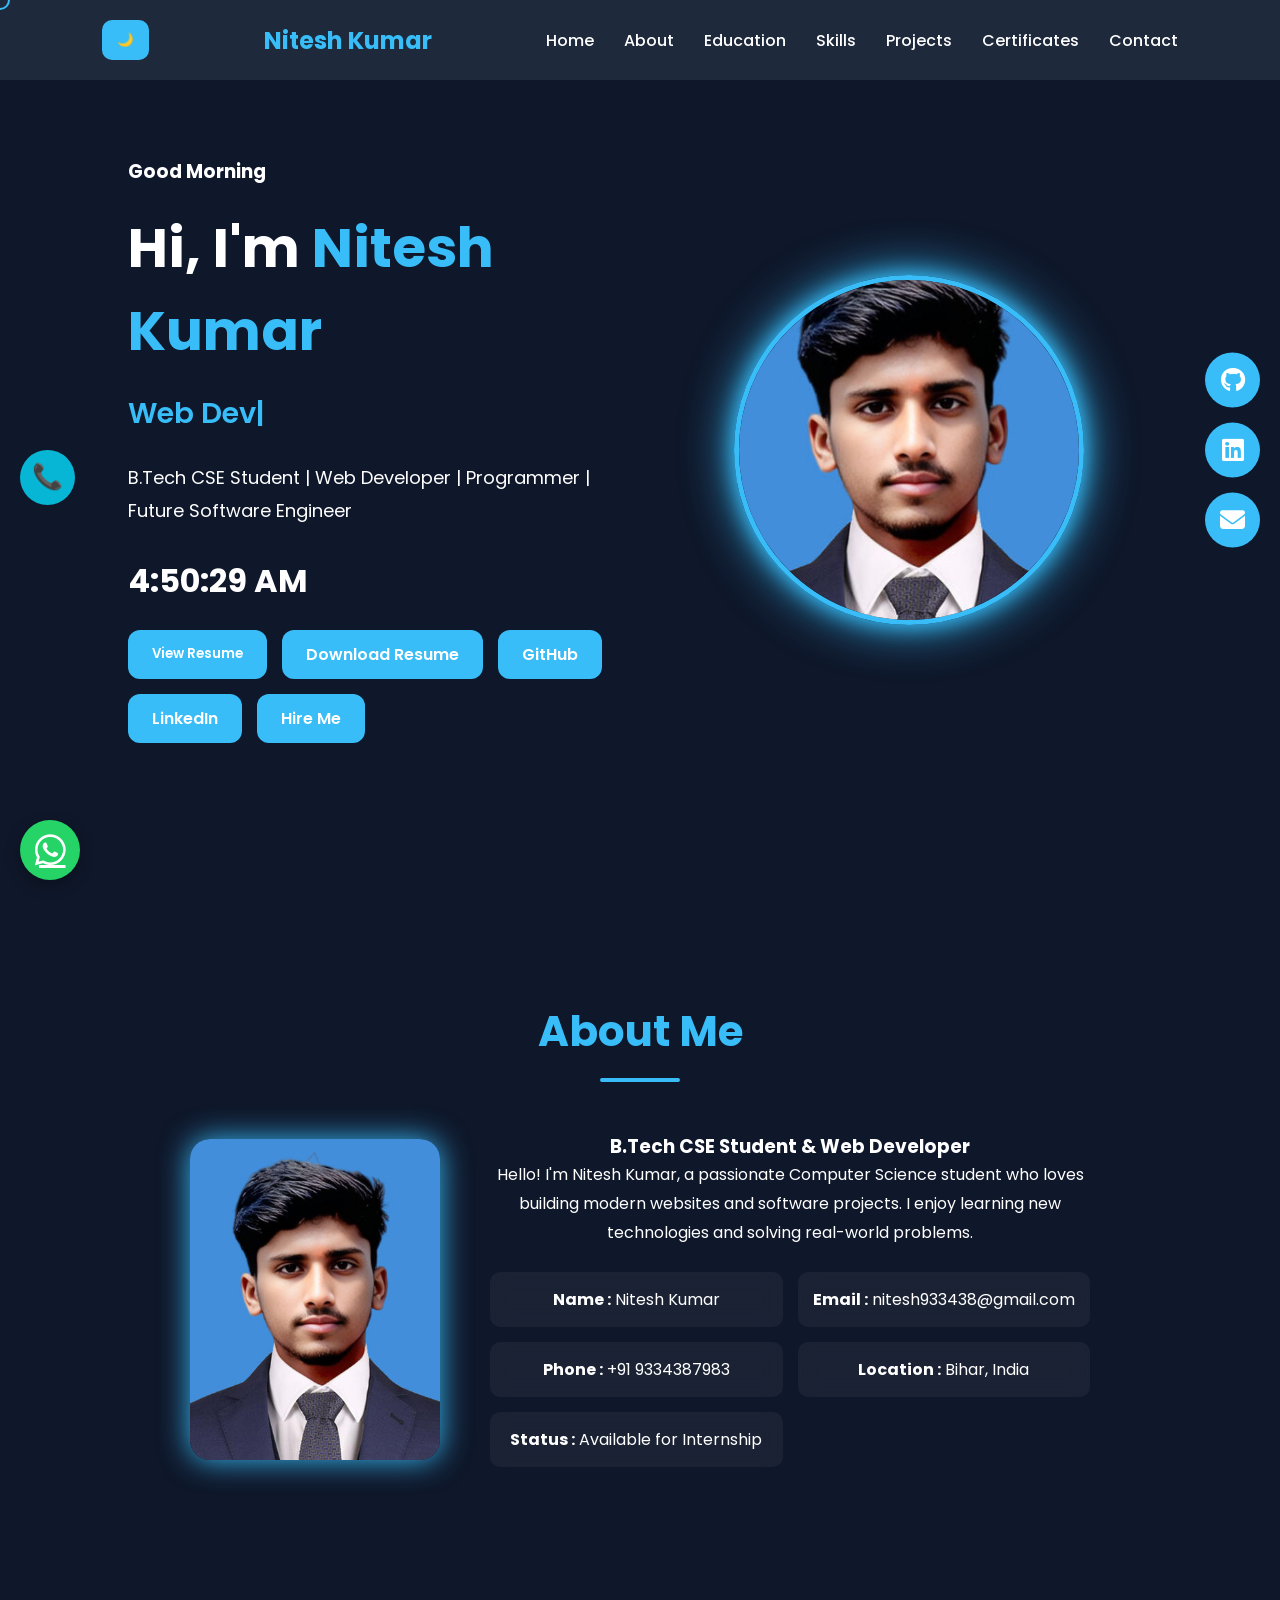
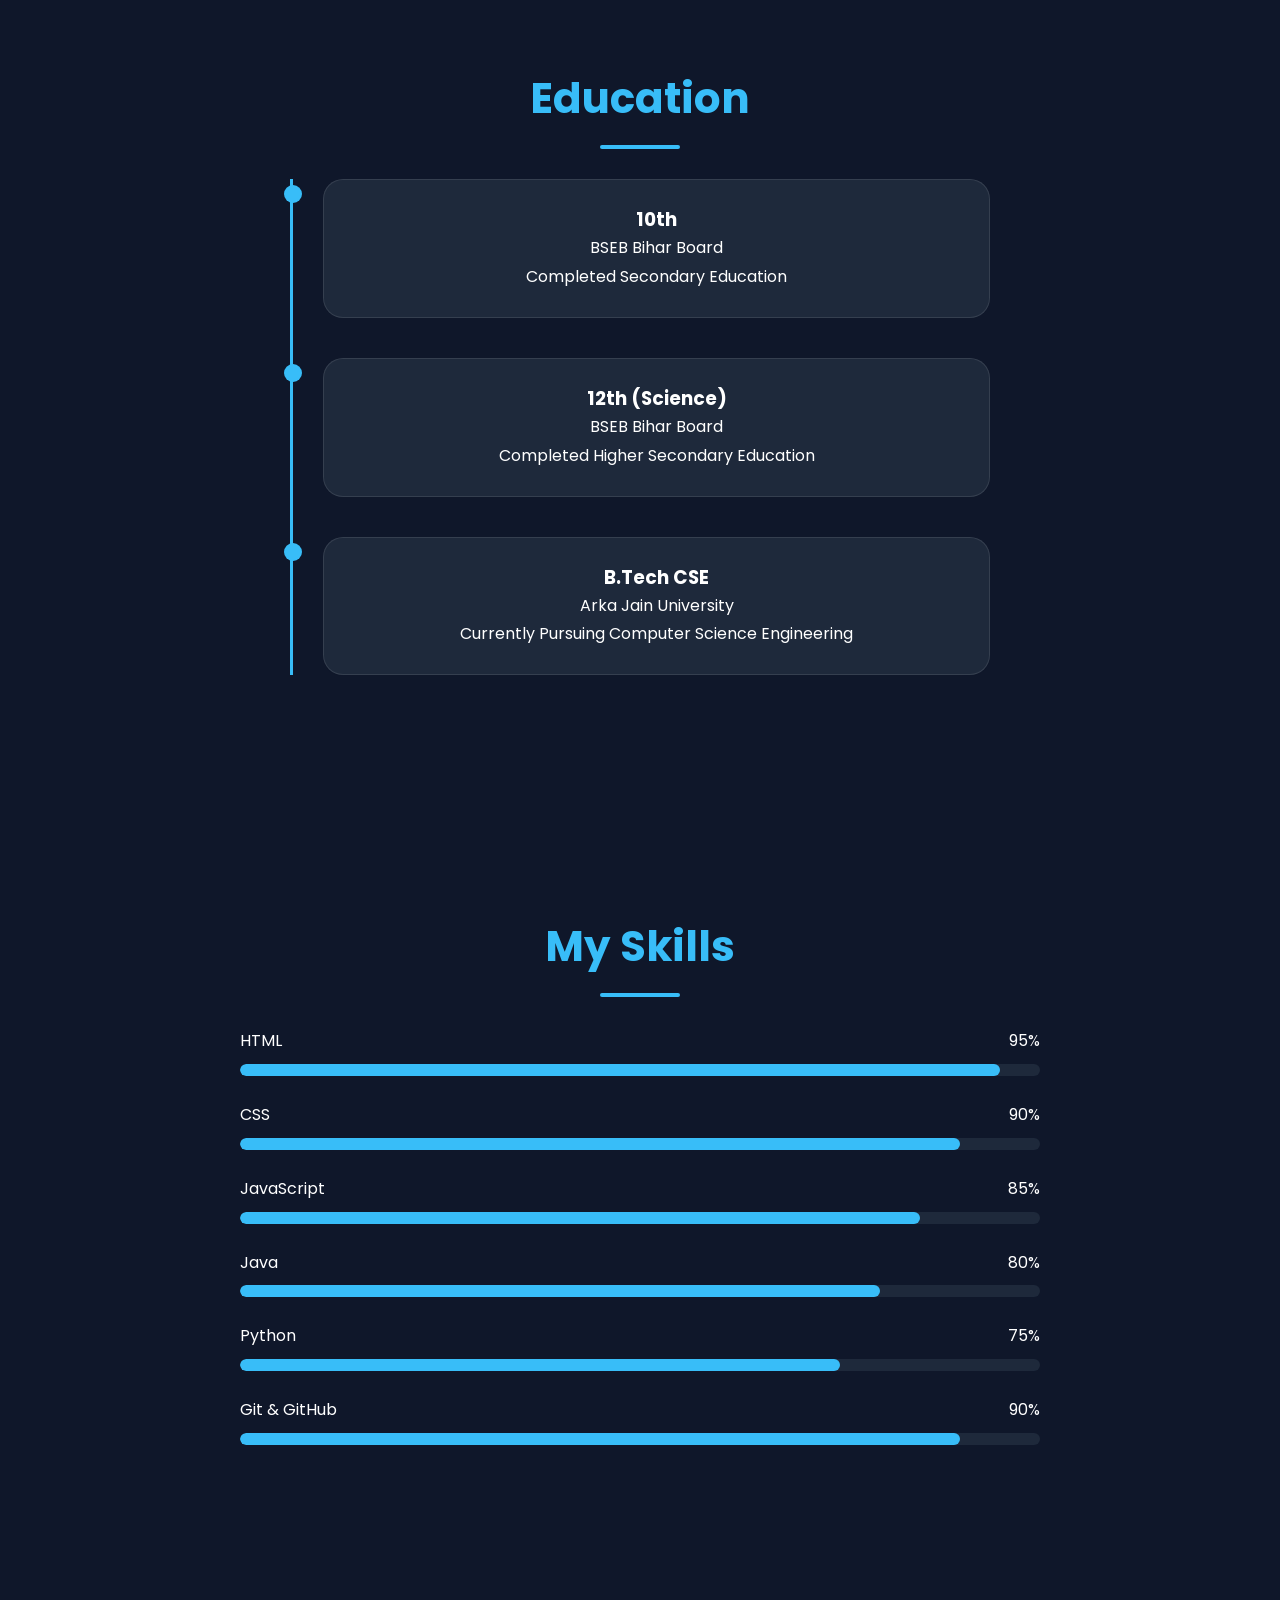
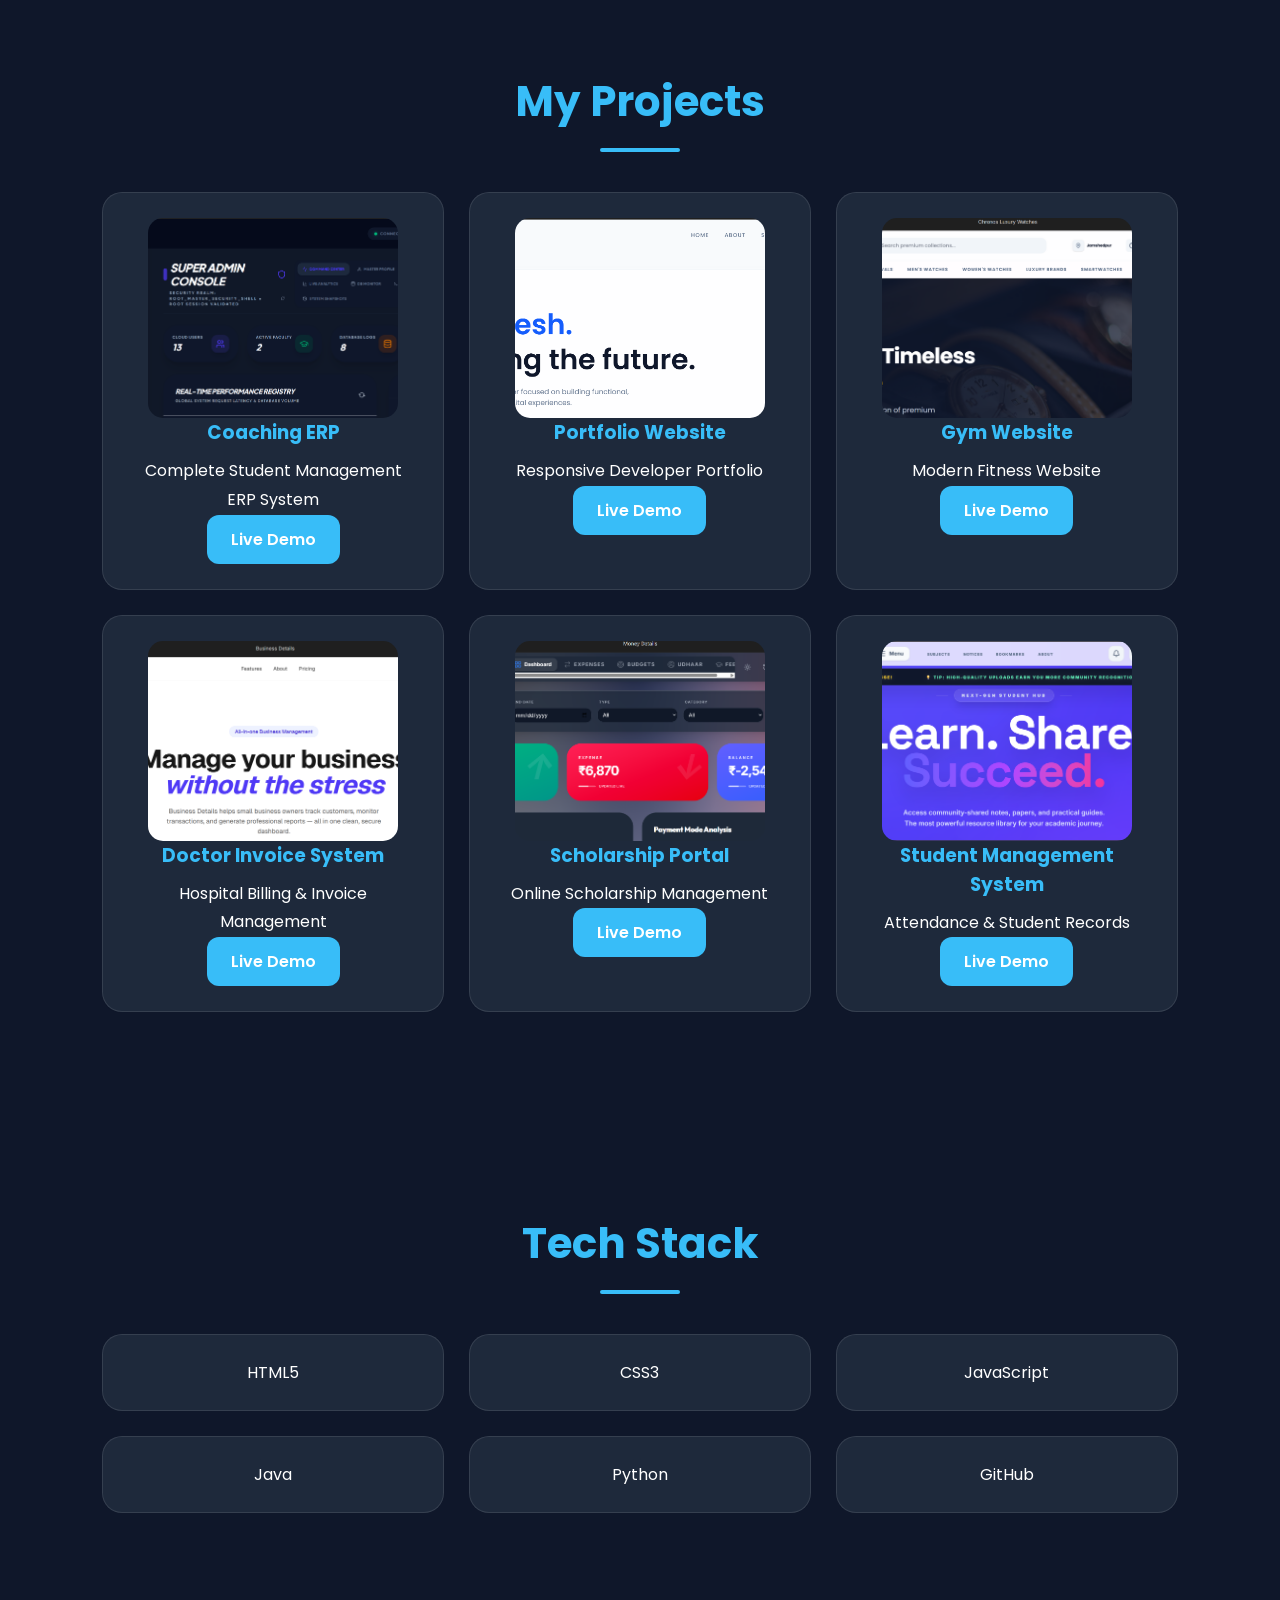
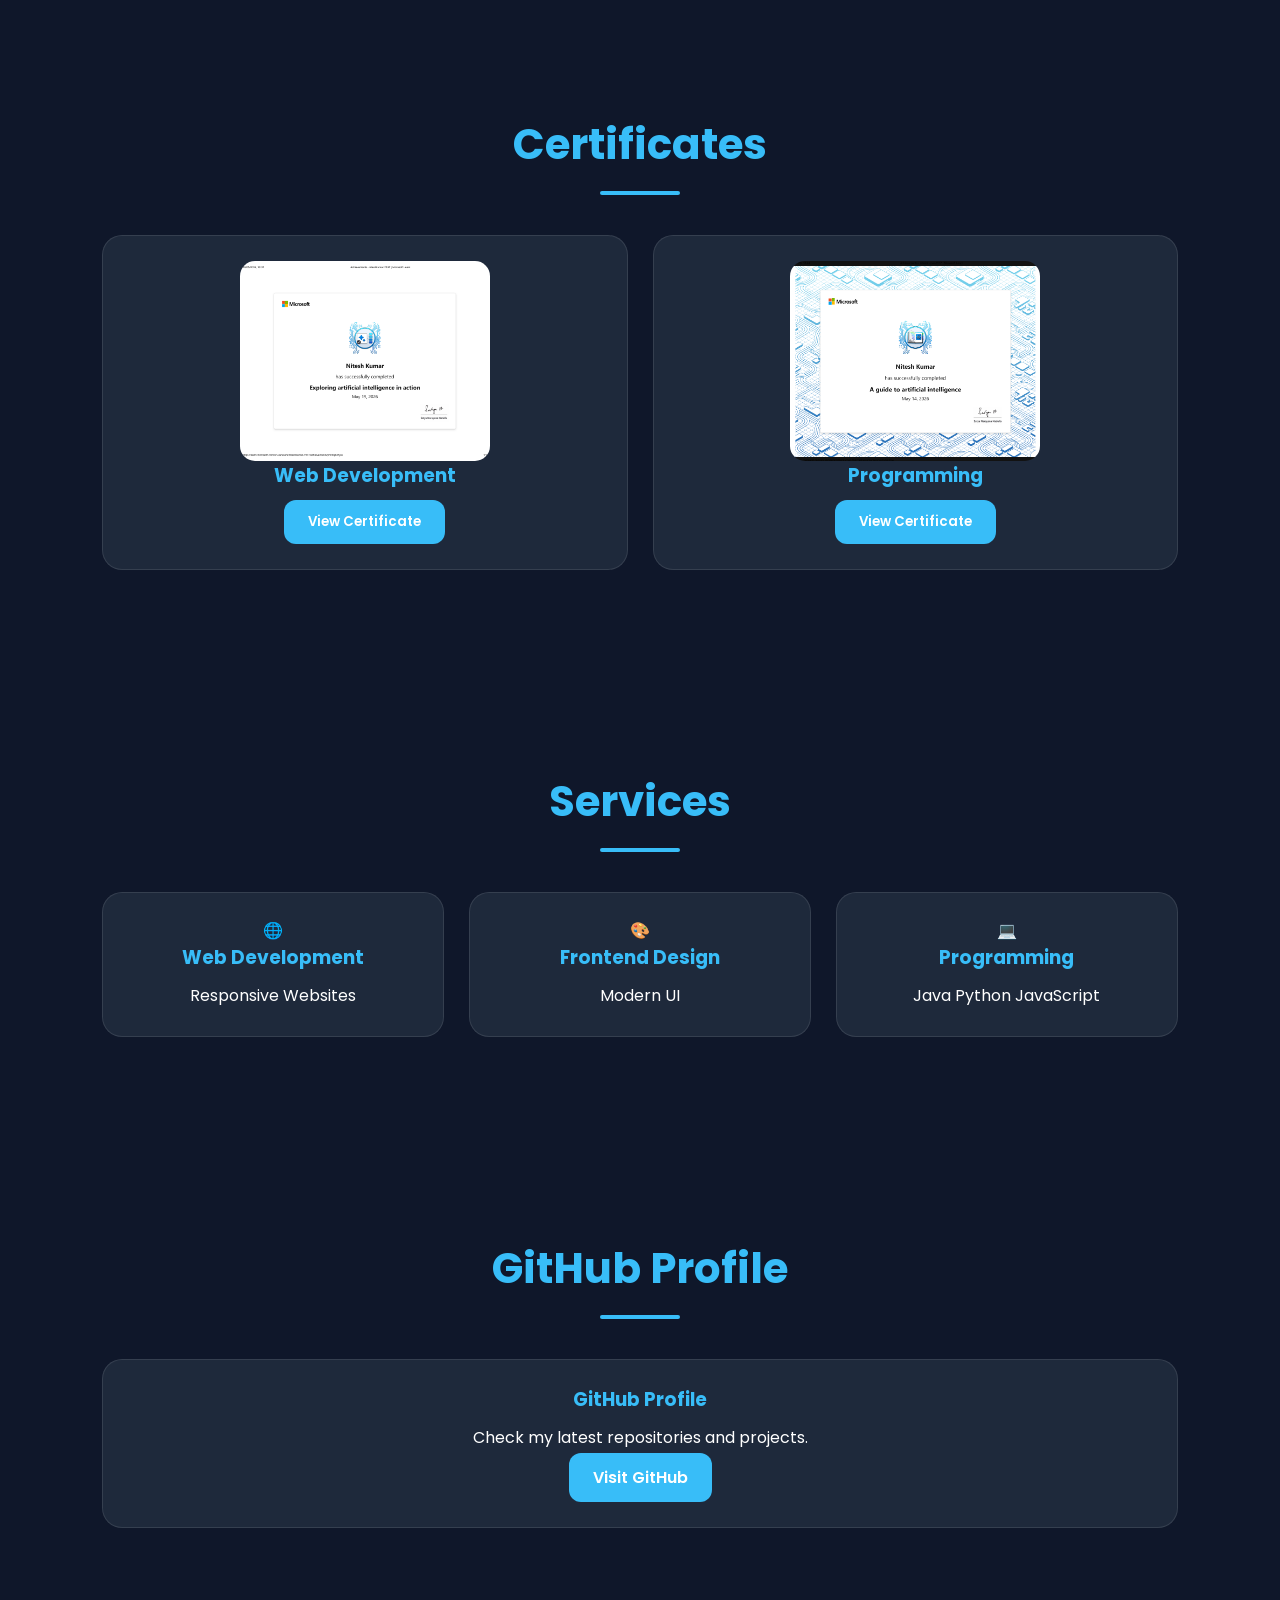
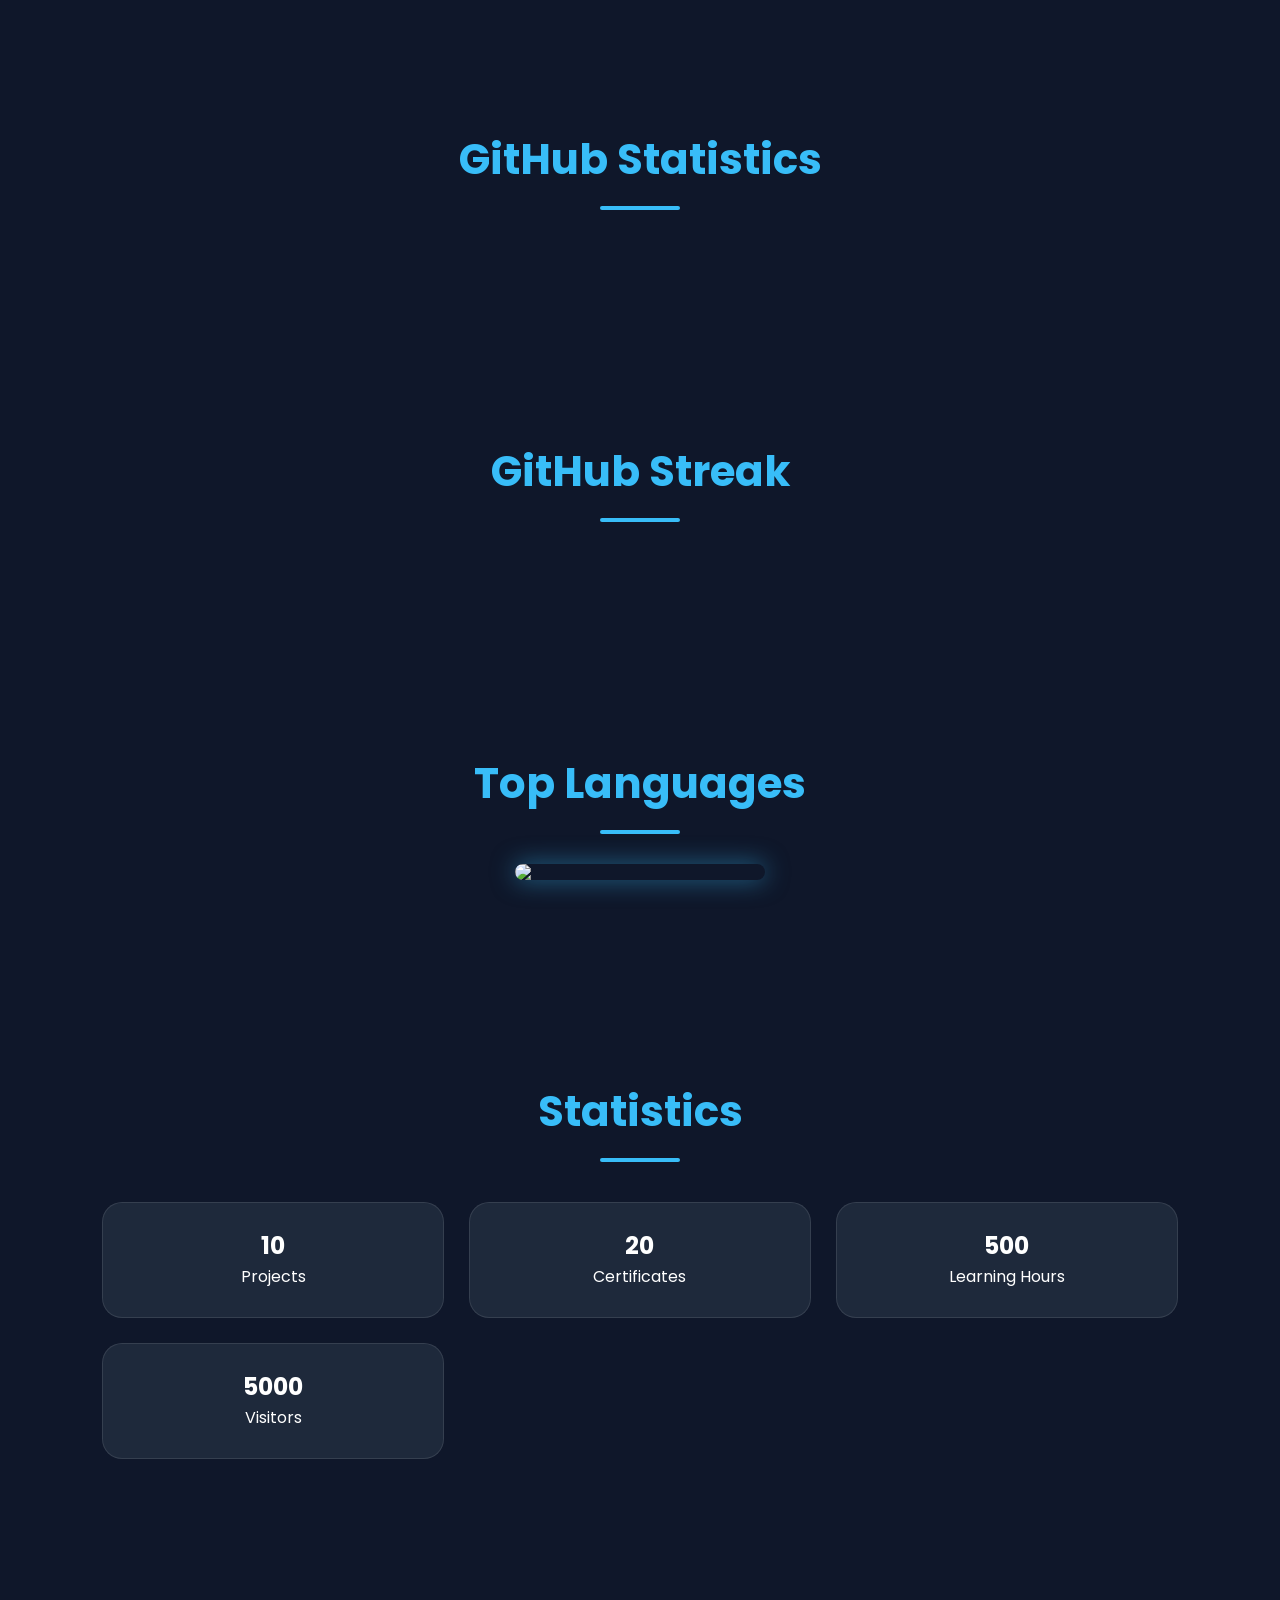
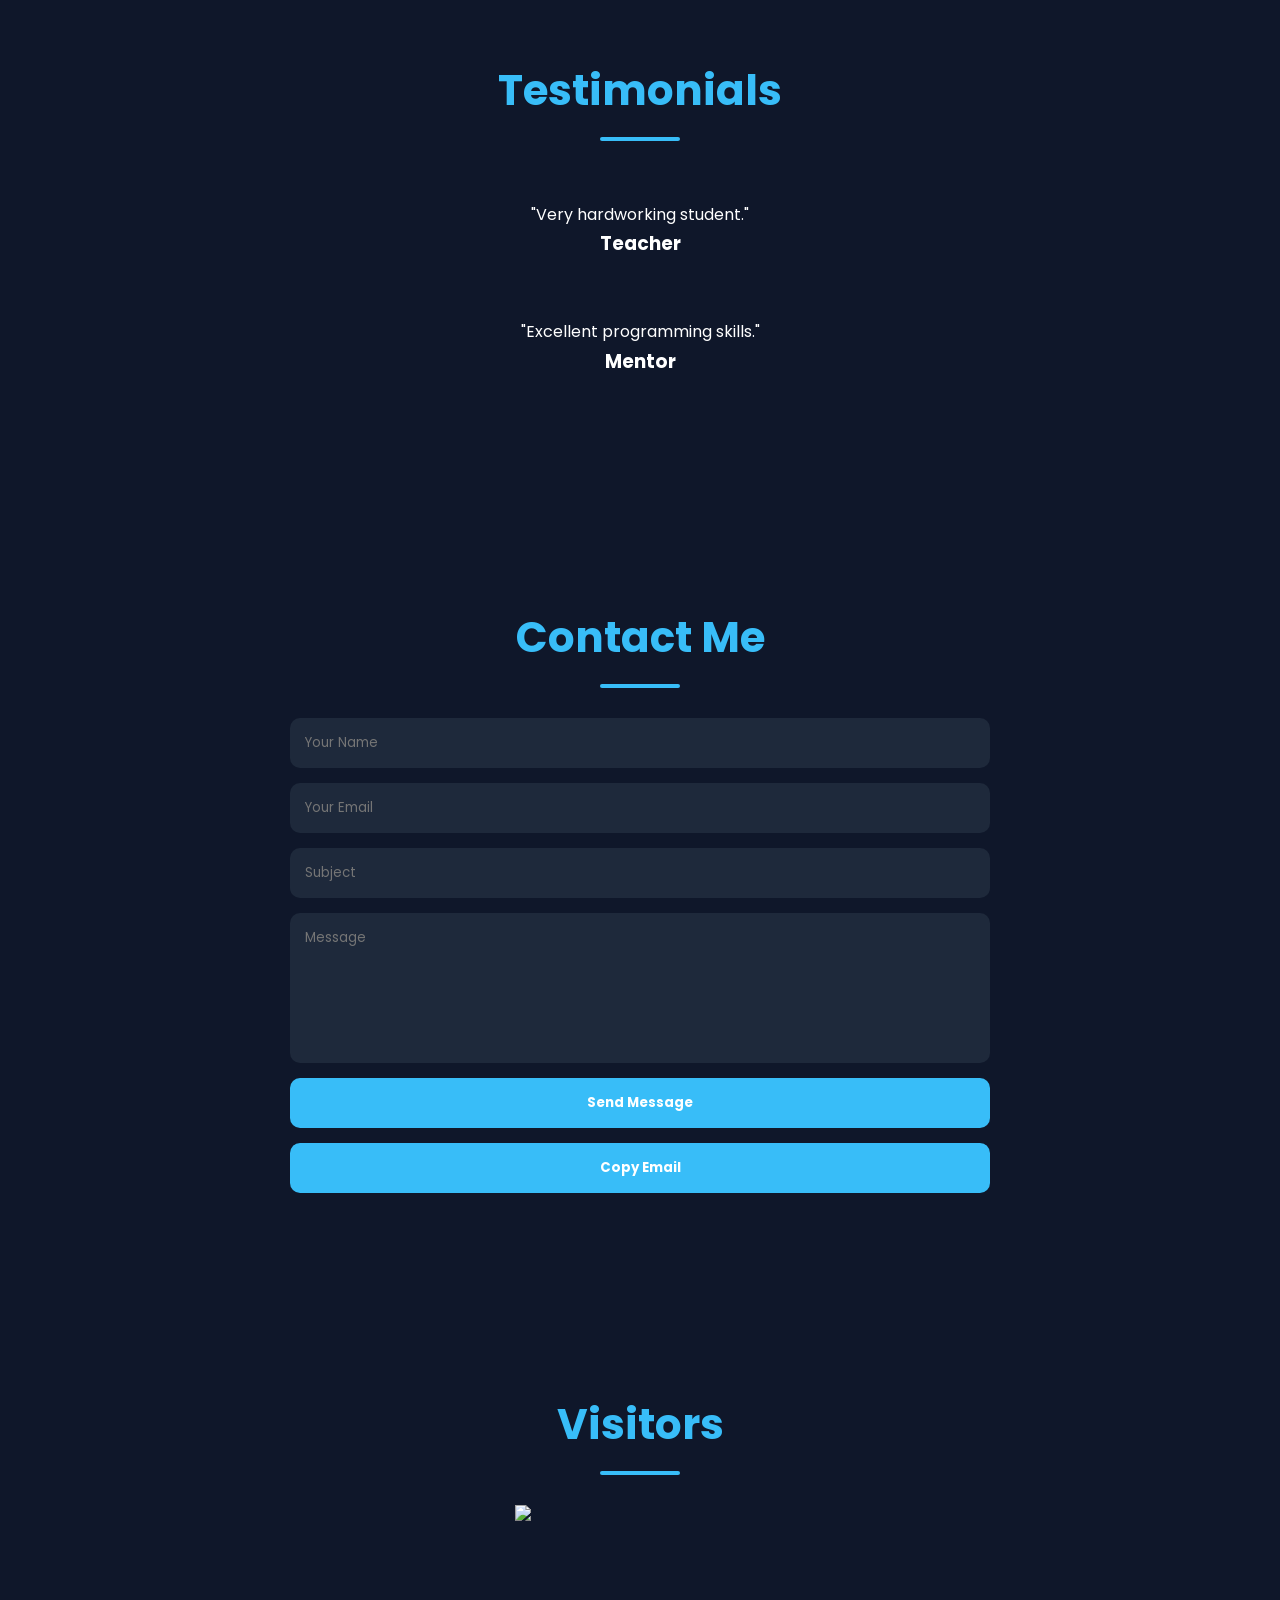
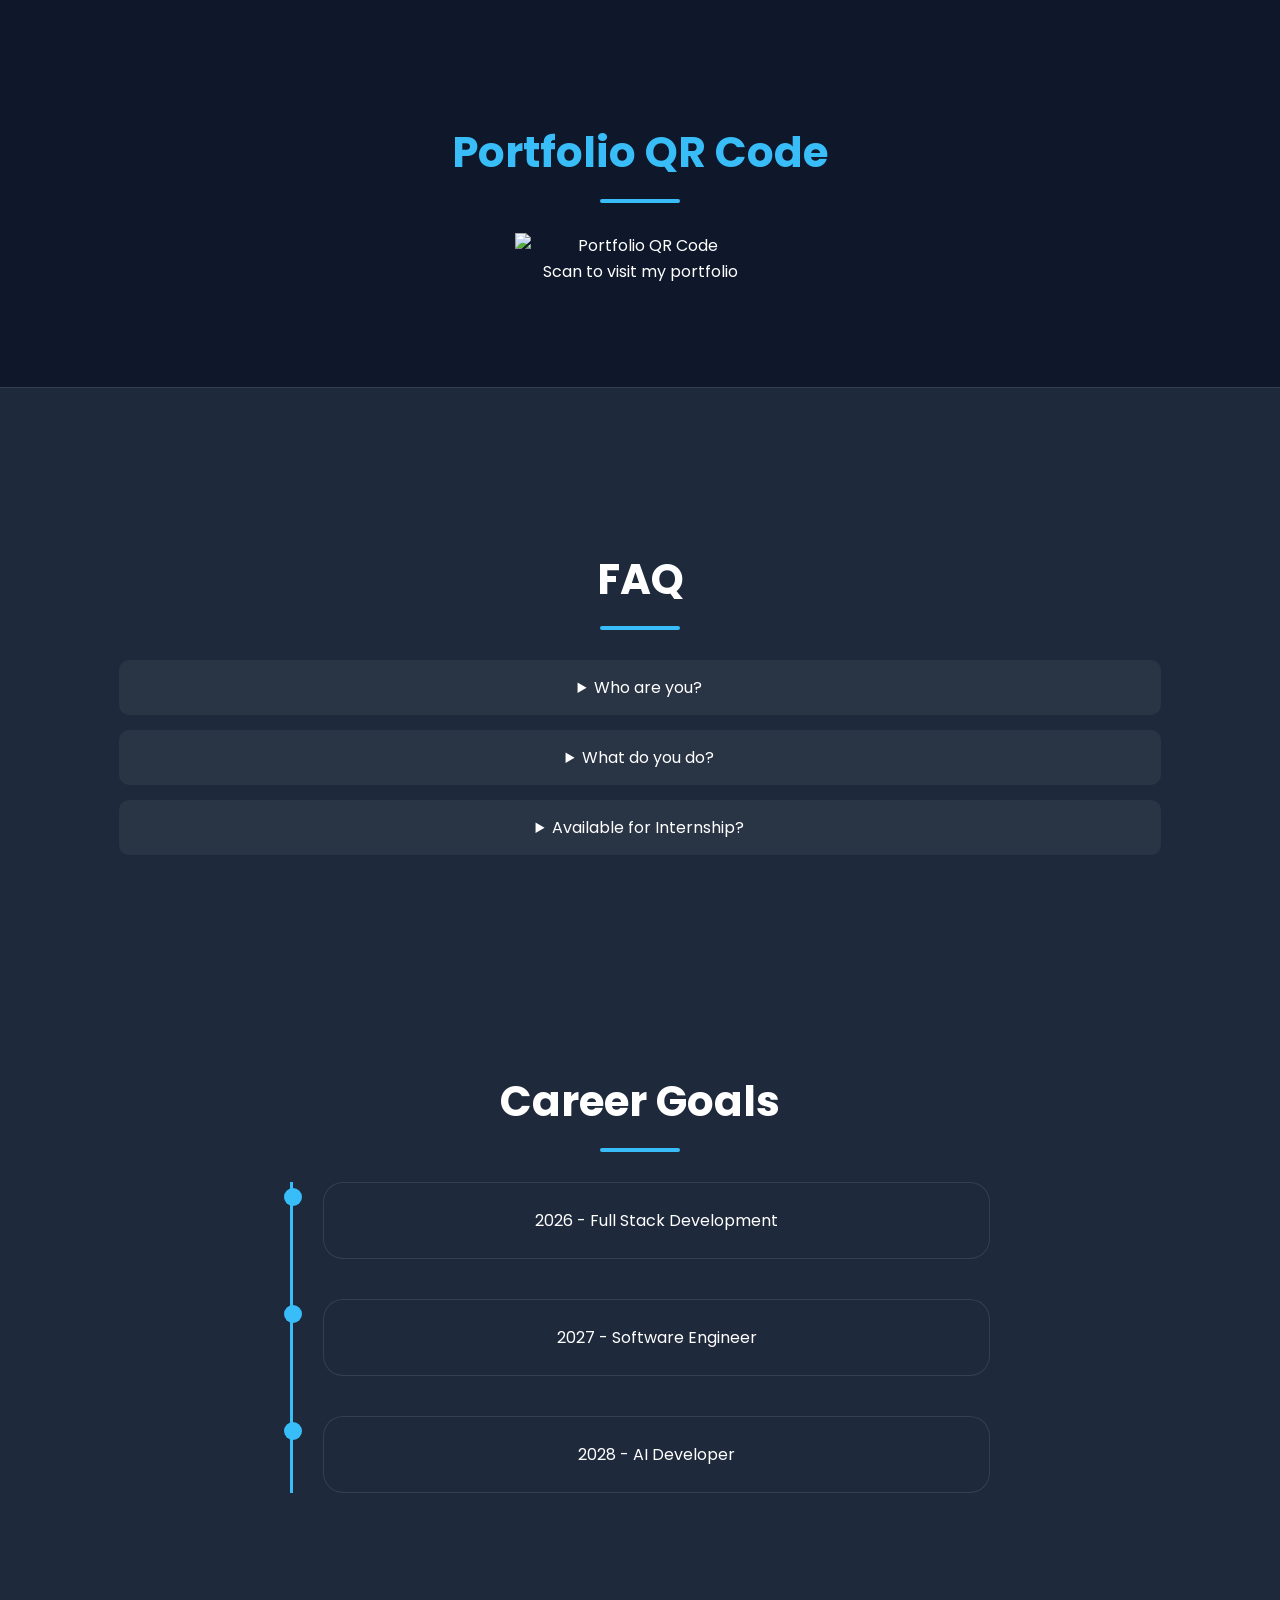
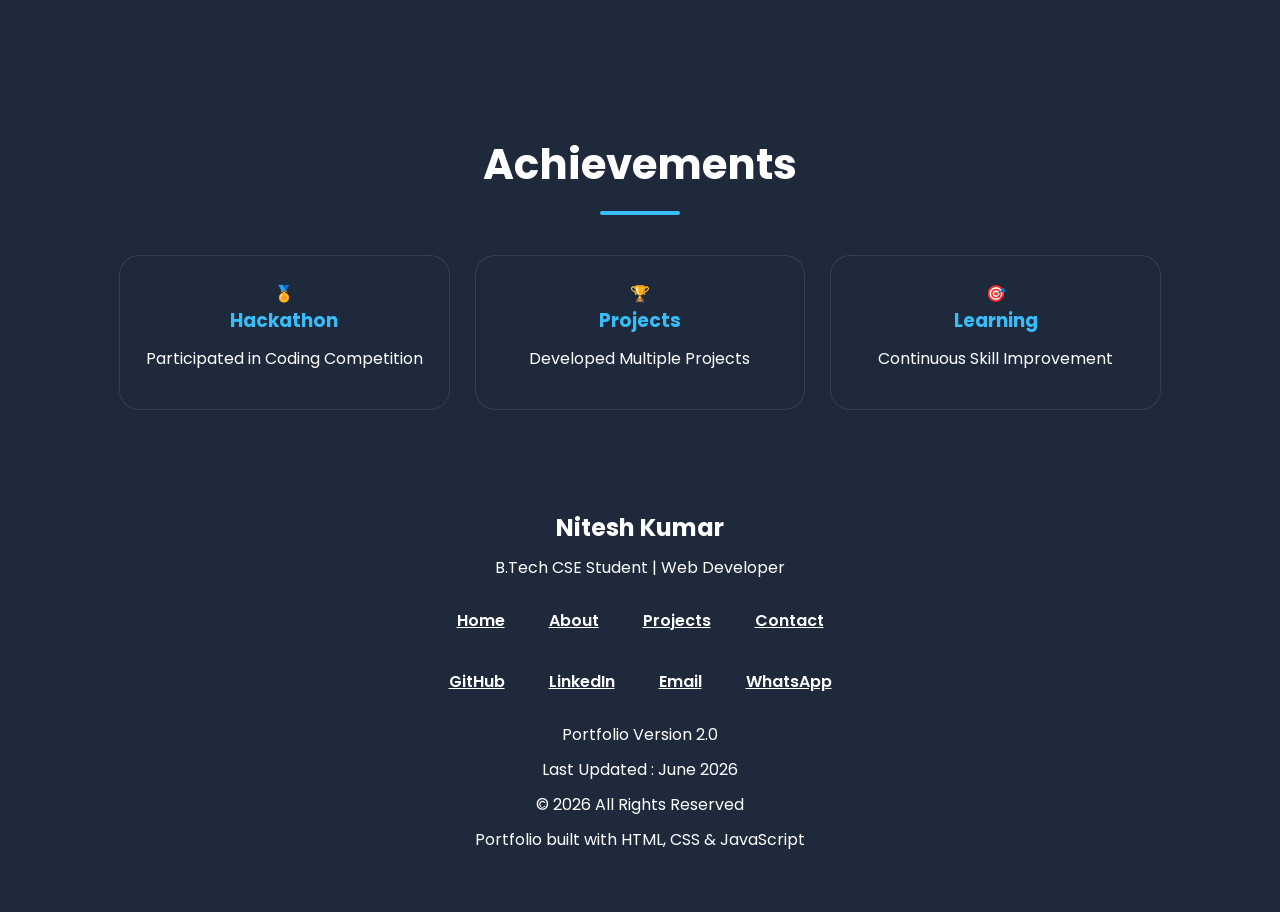
==== commit b460707c: "Fix GitHub stats" ====
--- a/index.html
+++ b/index.html
@@ -674,7 +674,7 @@
 
 <img
 
-src="https://github-readme-stats.vercel.app/api?username=nitesh933438&show_icons=true&theme=tokyonight"
+https://github-readme-stats.vercel.app/api?username=nitesh933438&show_icons=true&theme=tokyonight&cache_seconds=1800
 
 class="github-img">
 
@@ -702,7 +702,7 @@
 
 <img
 
-src="https://streak-stats.demolab.com?user=nitesh933438&theme=tokyonight"
+https://streak-stats.demolab.com?user=nitesh933438&theme=tokyonight
 
 class="github-img">
 
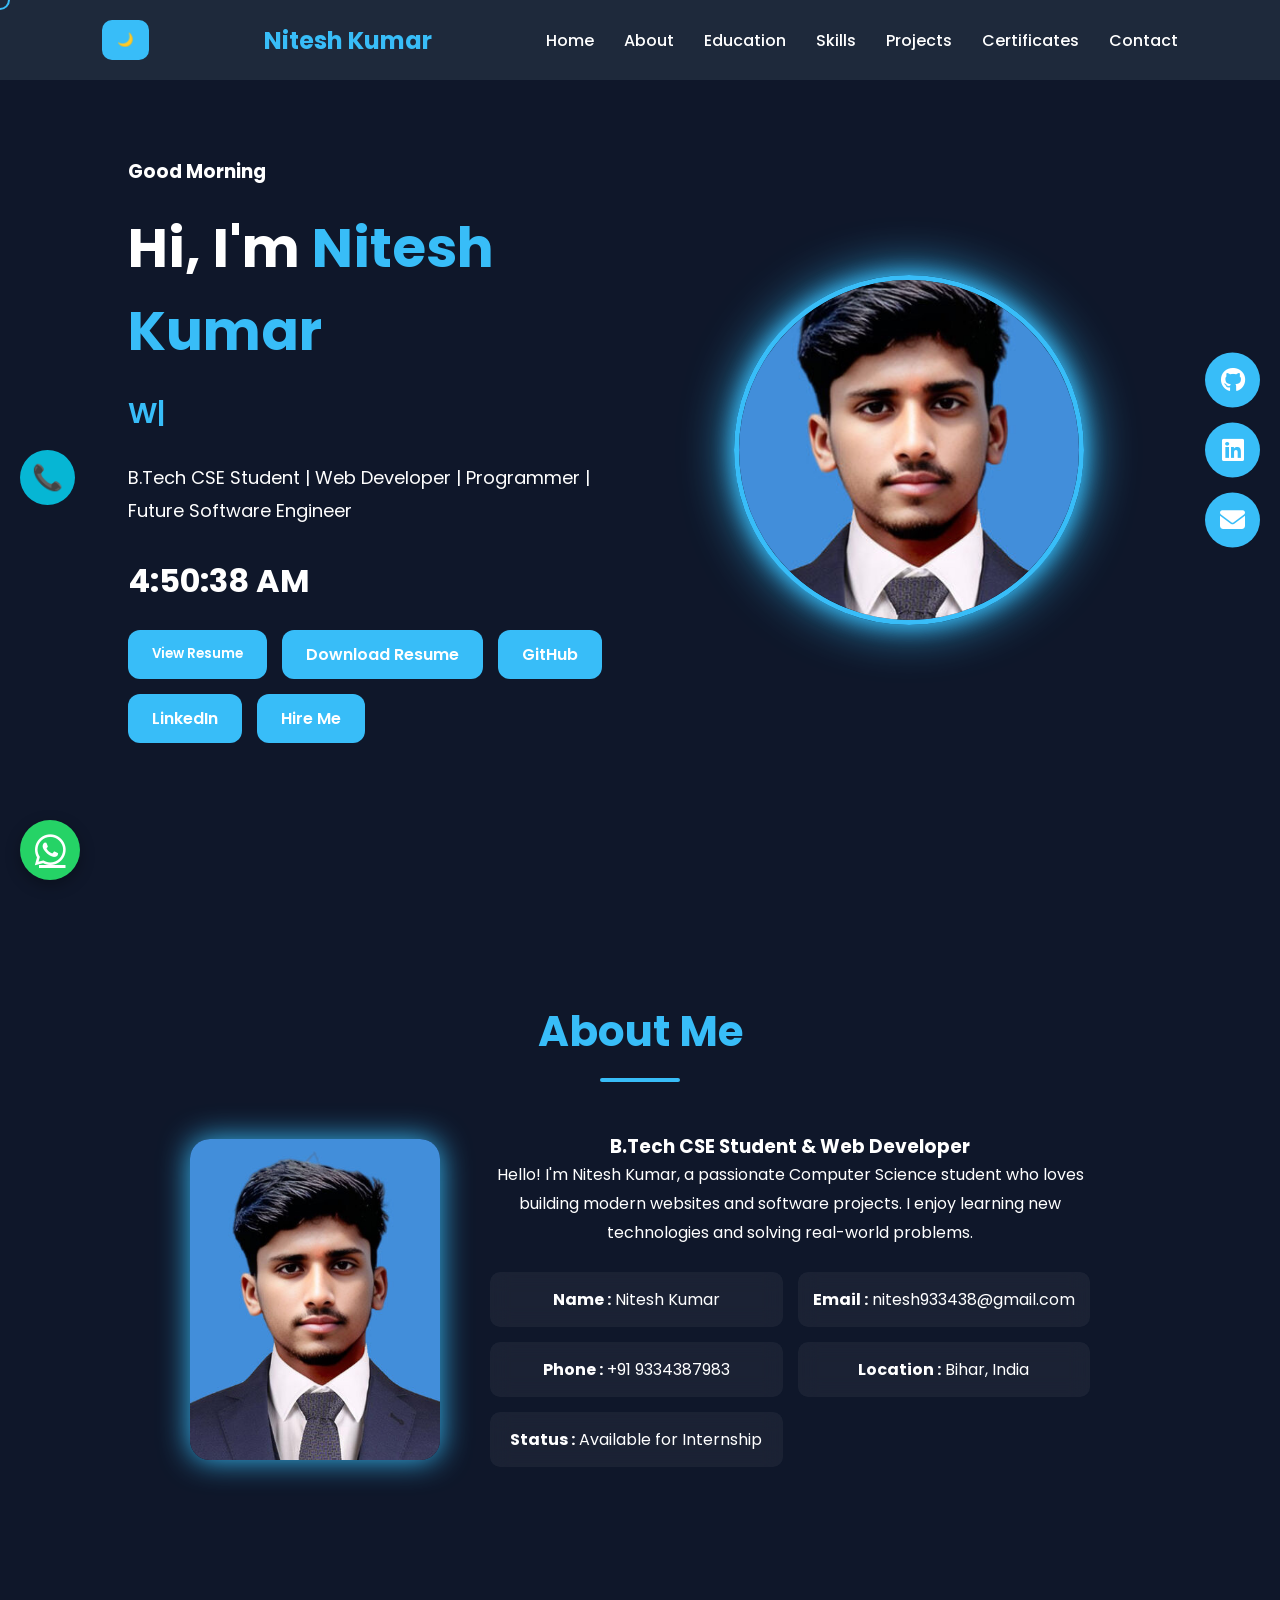
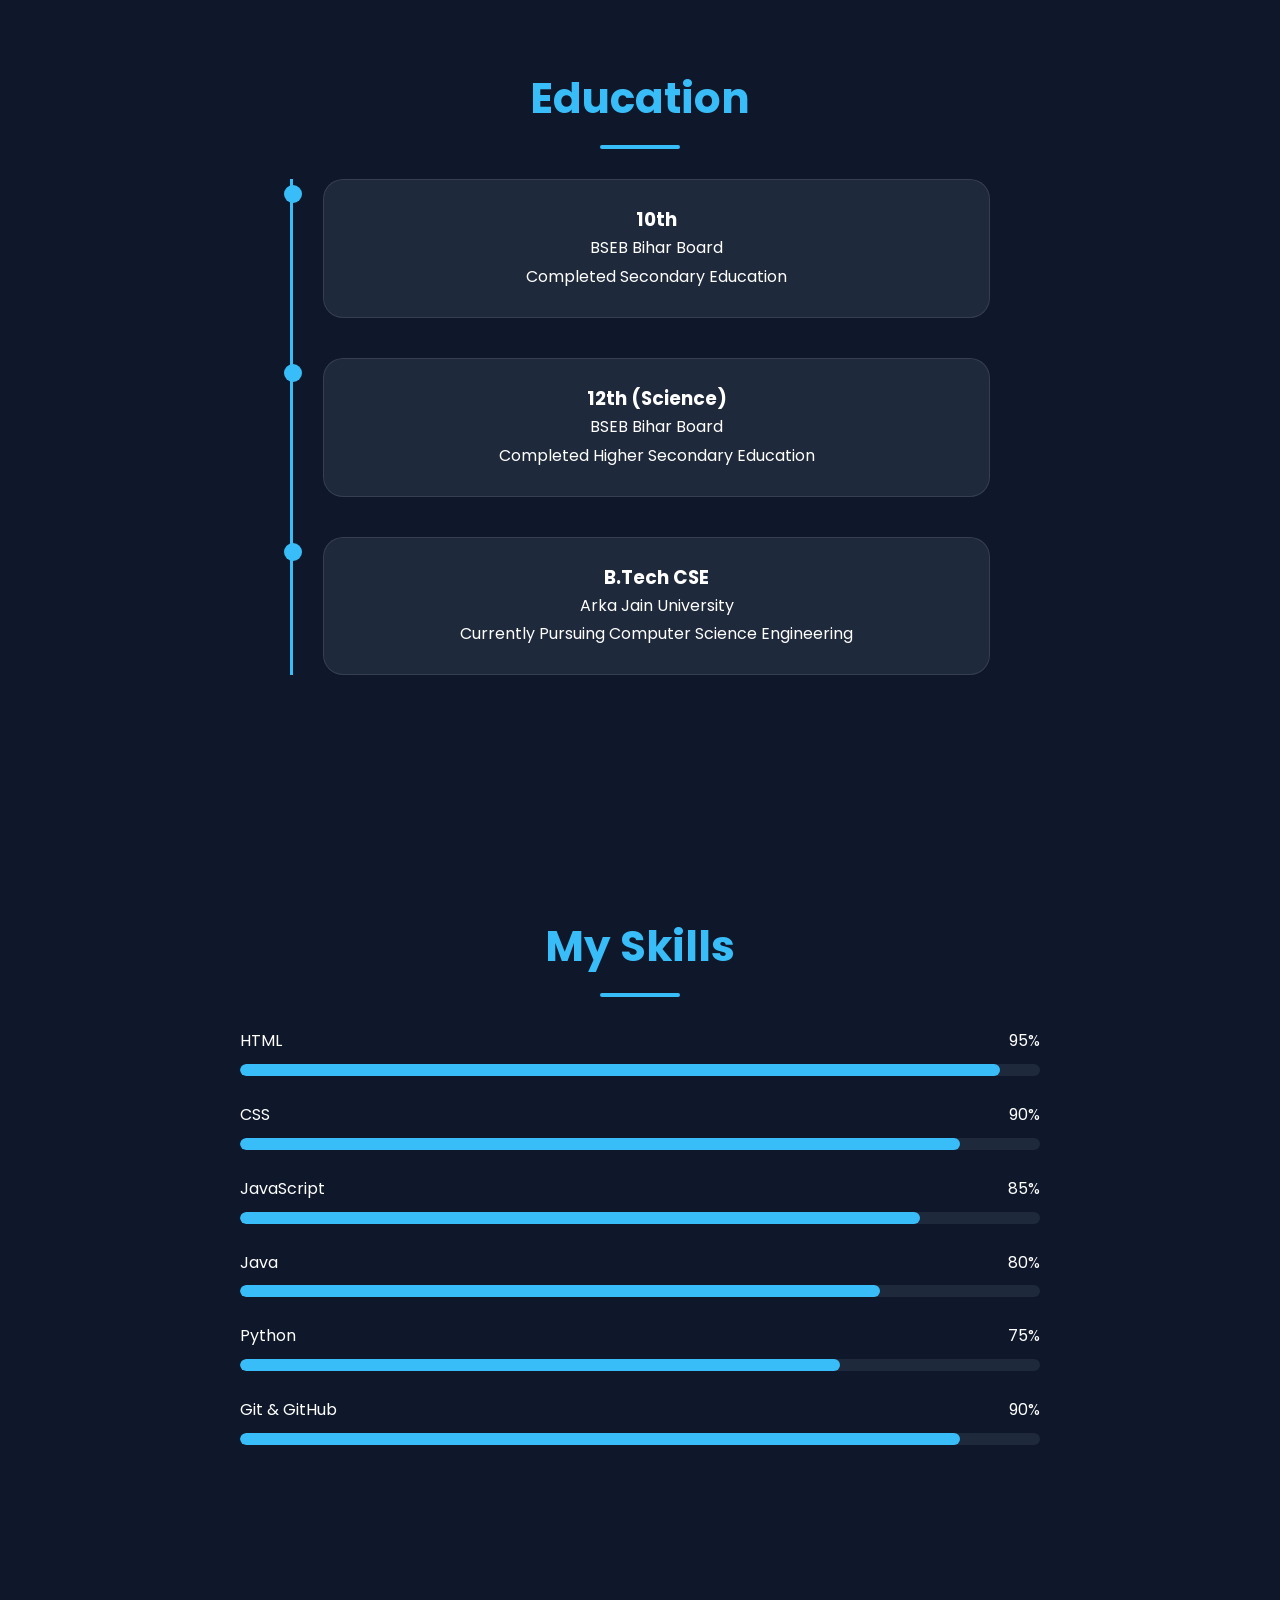
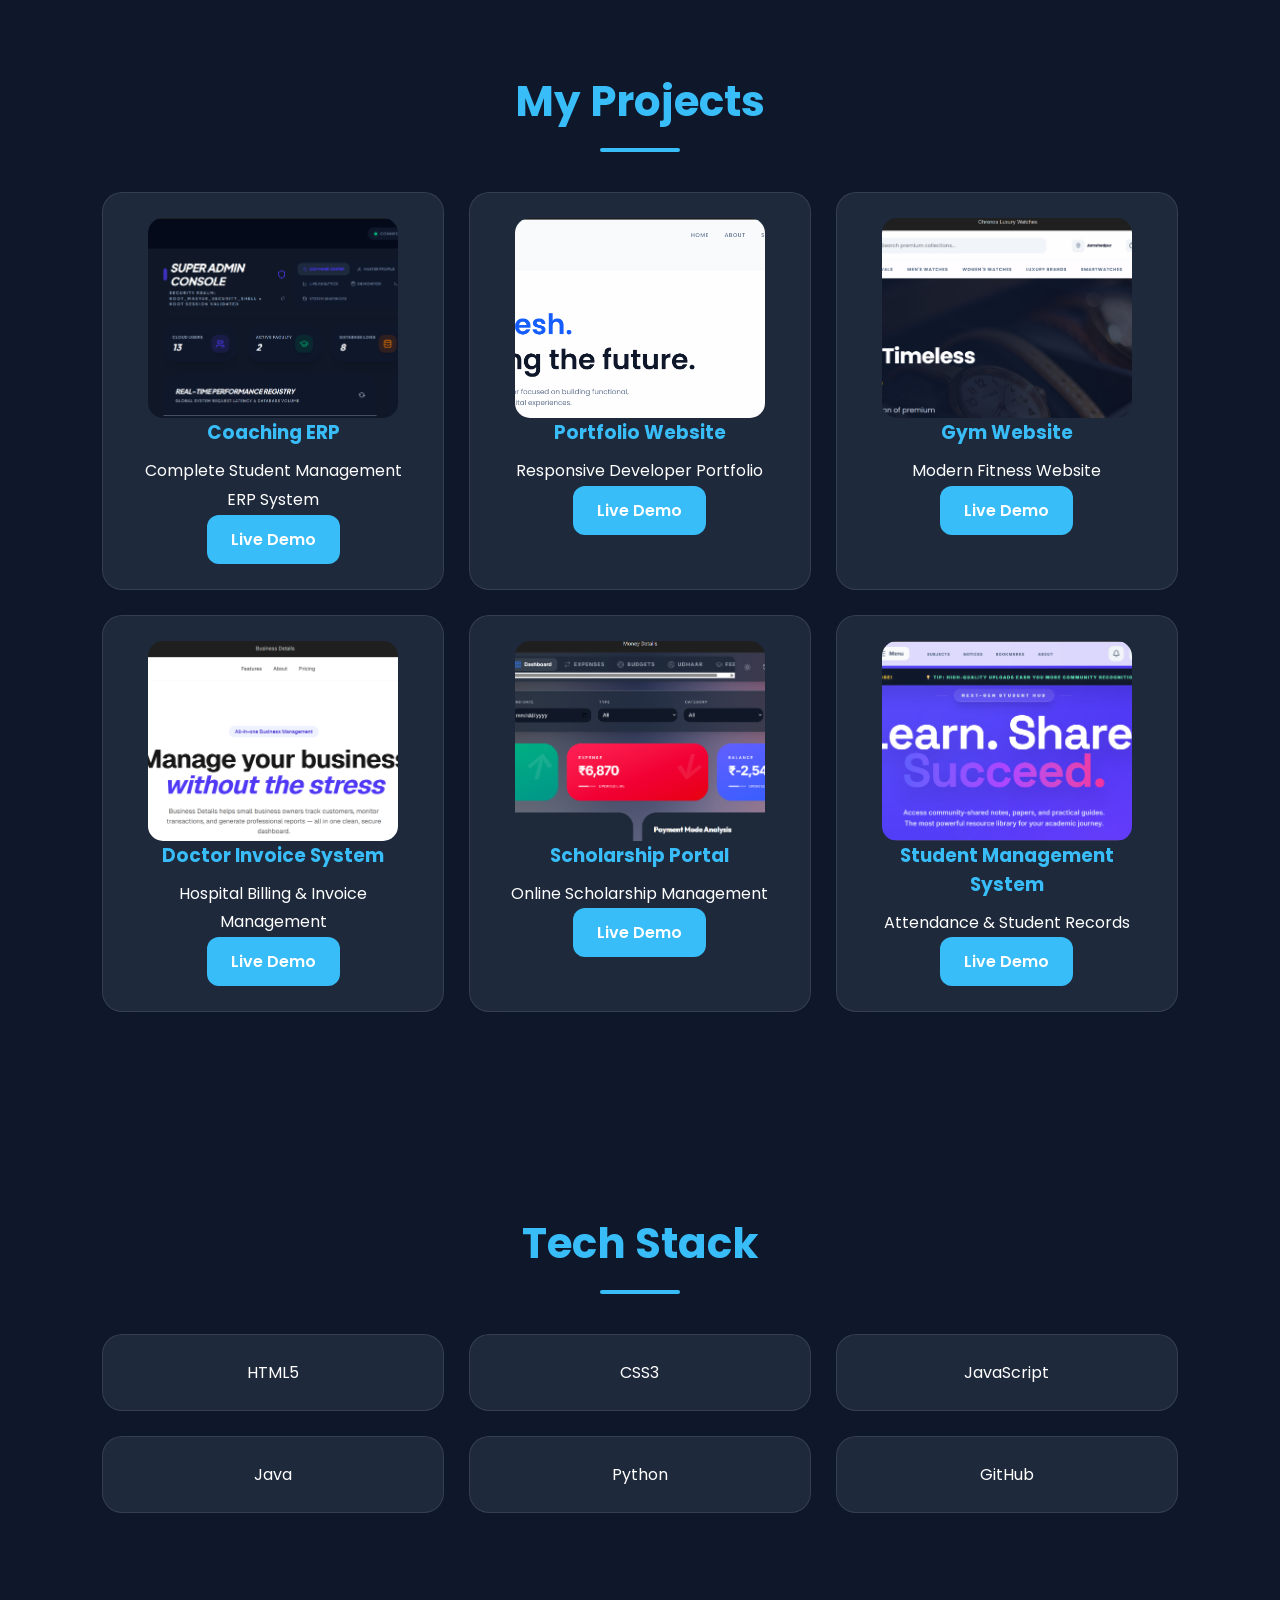
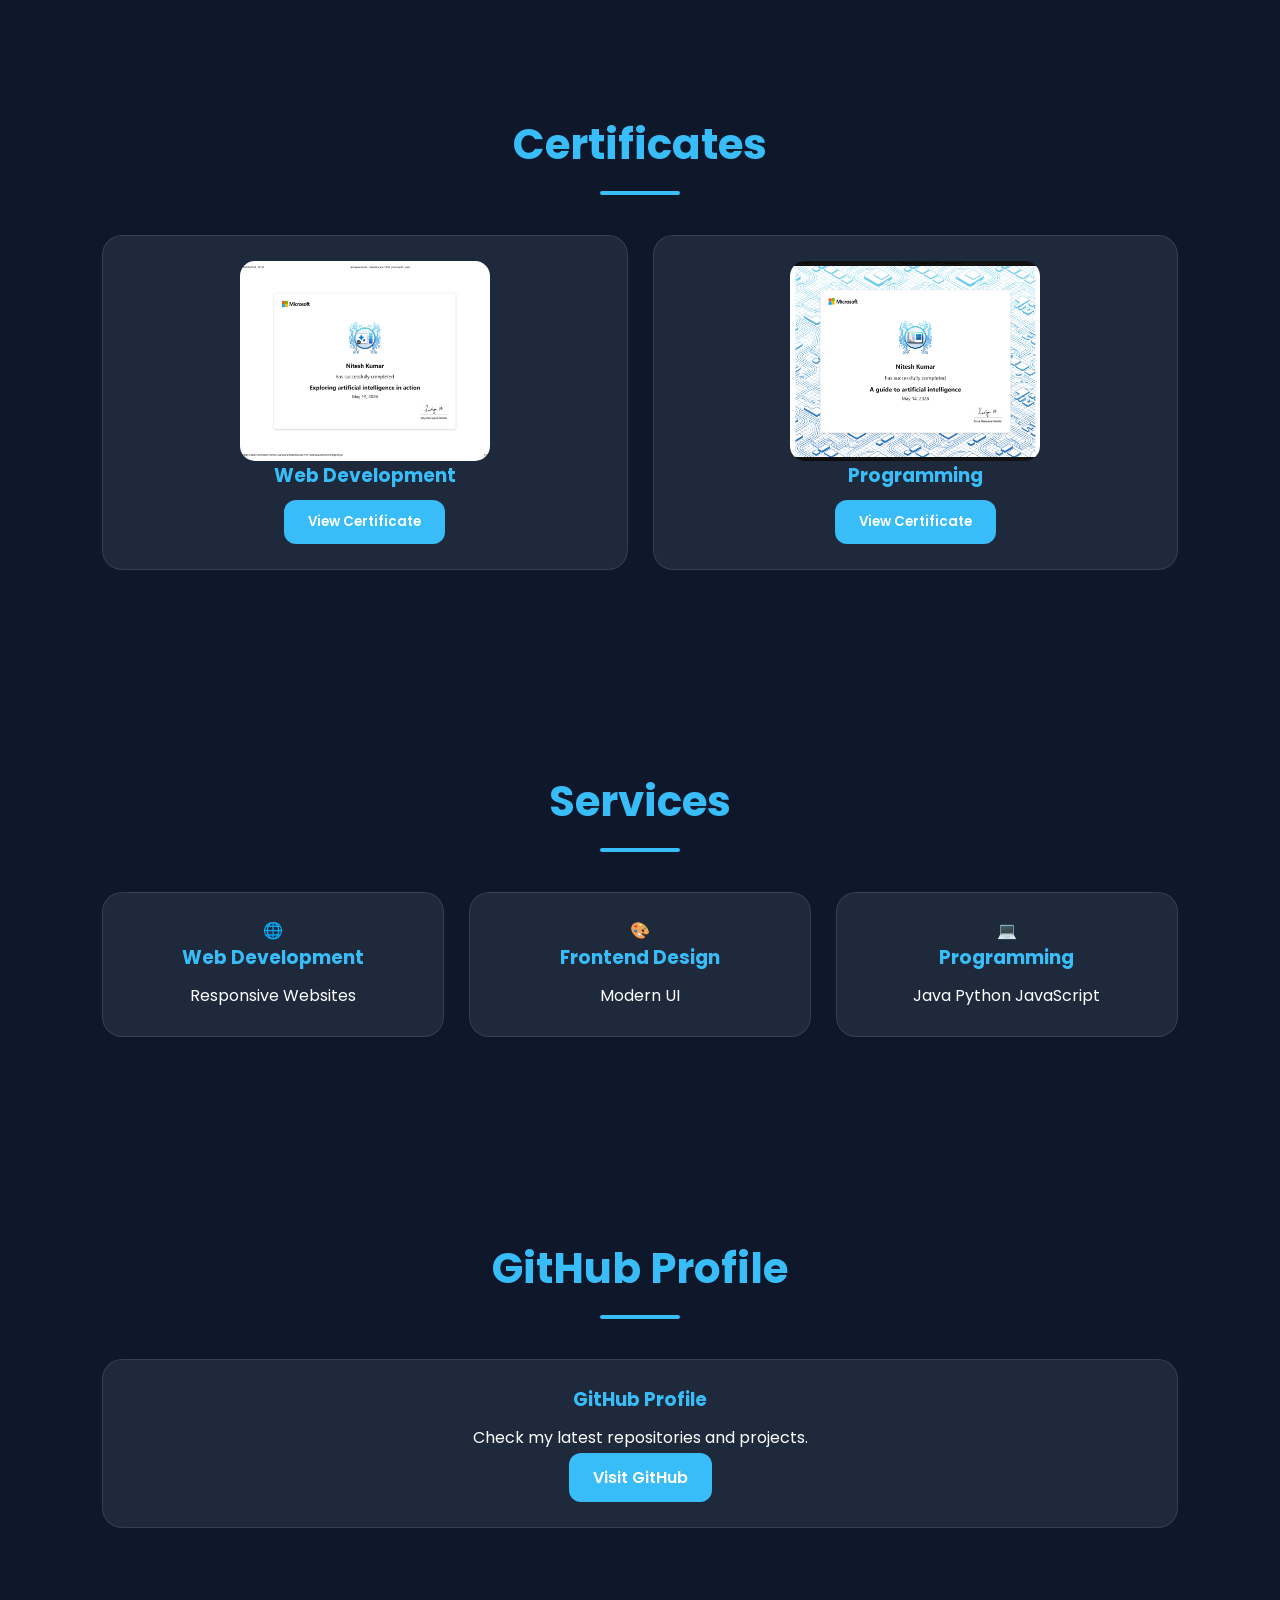
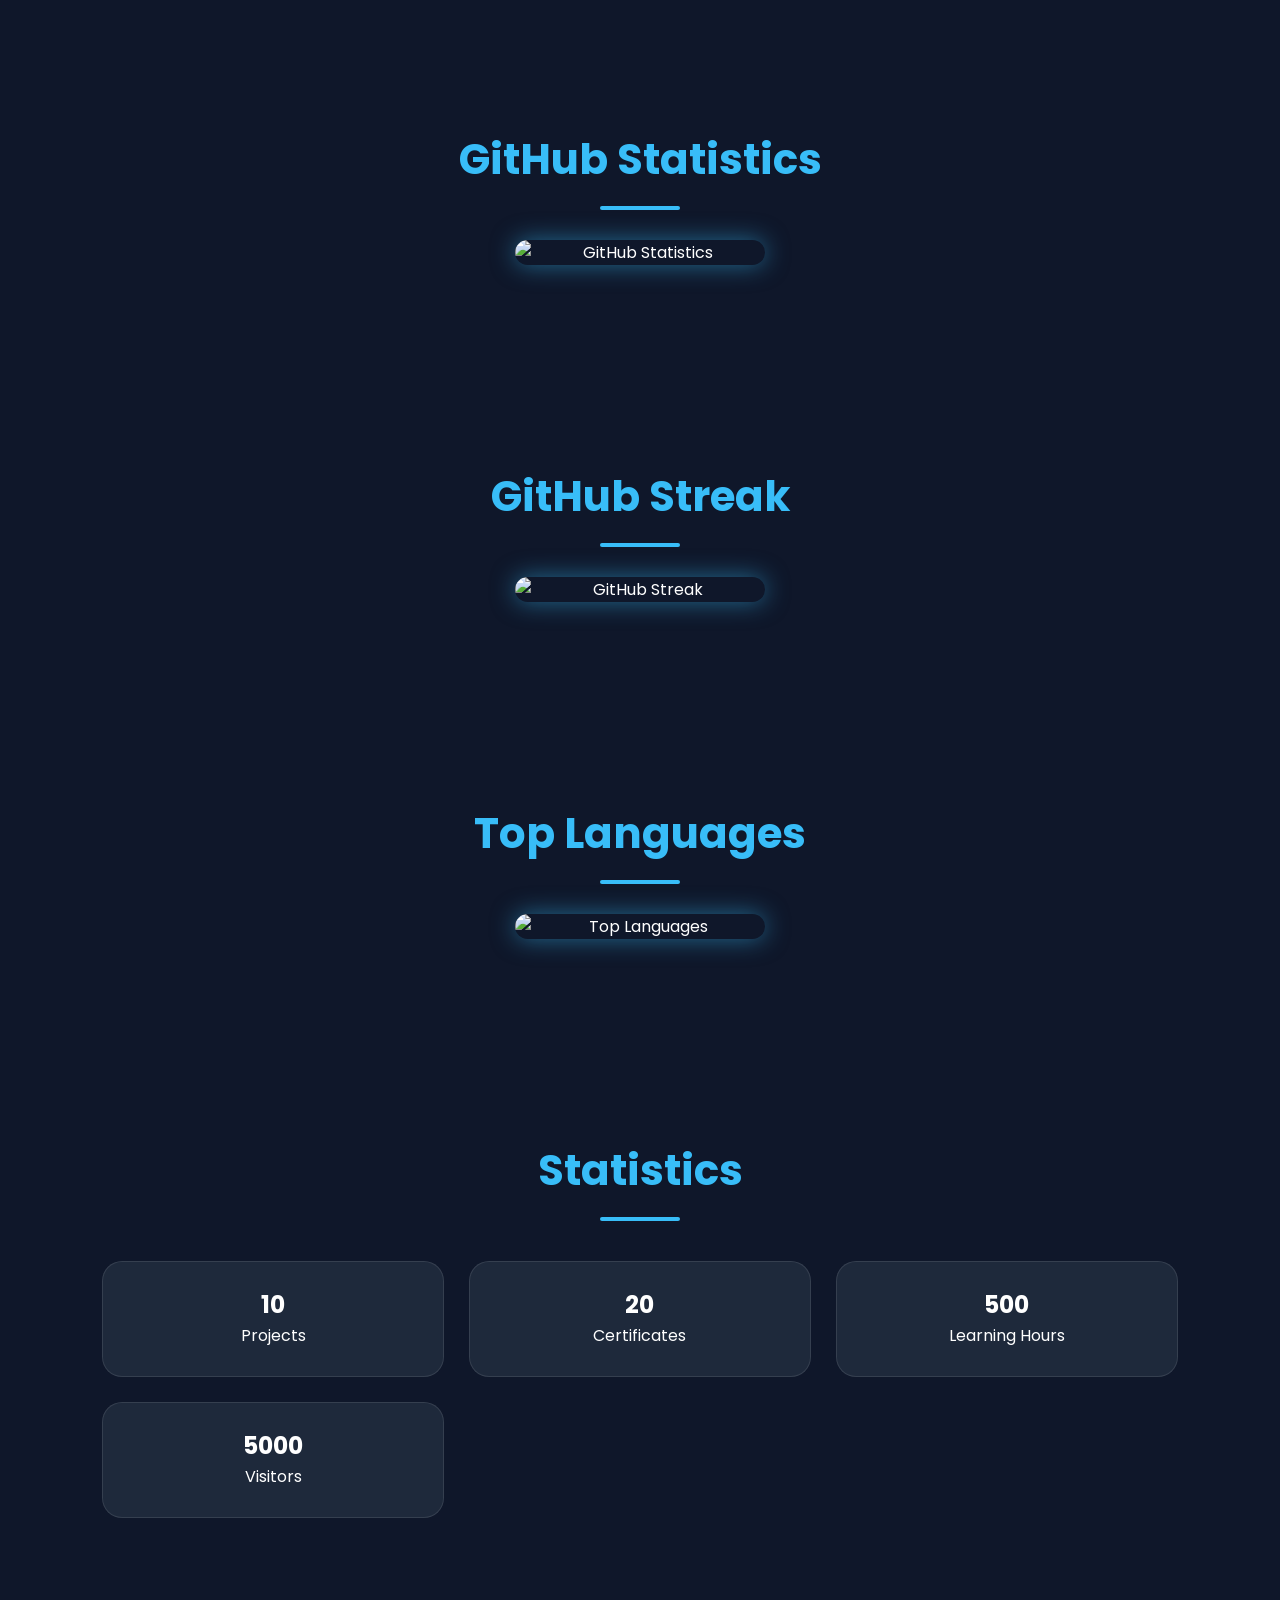
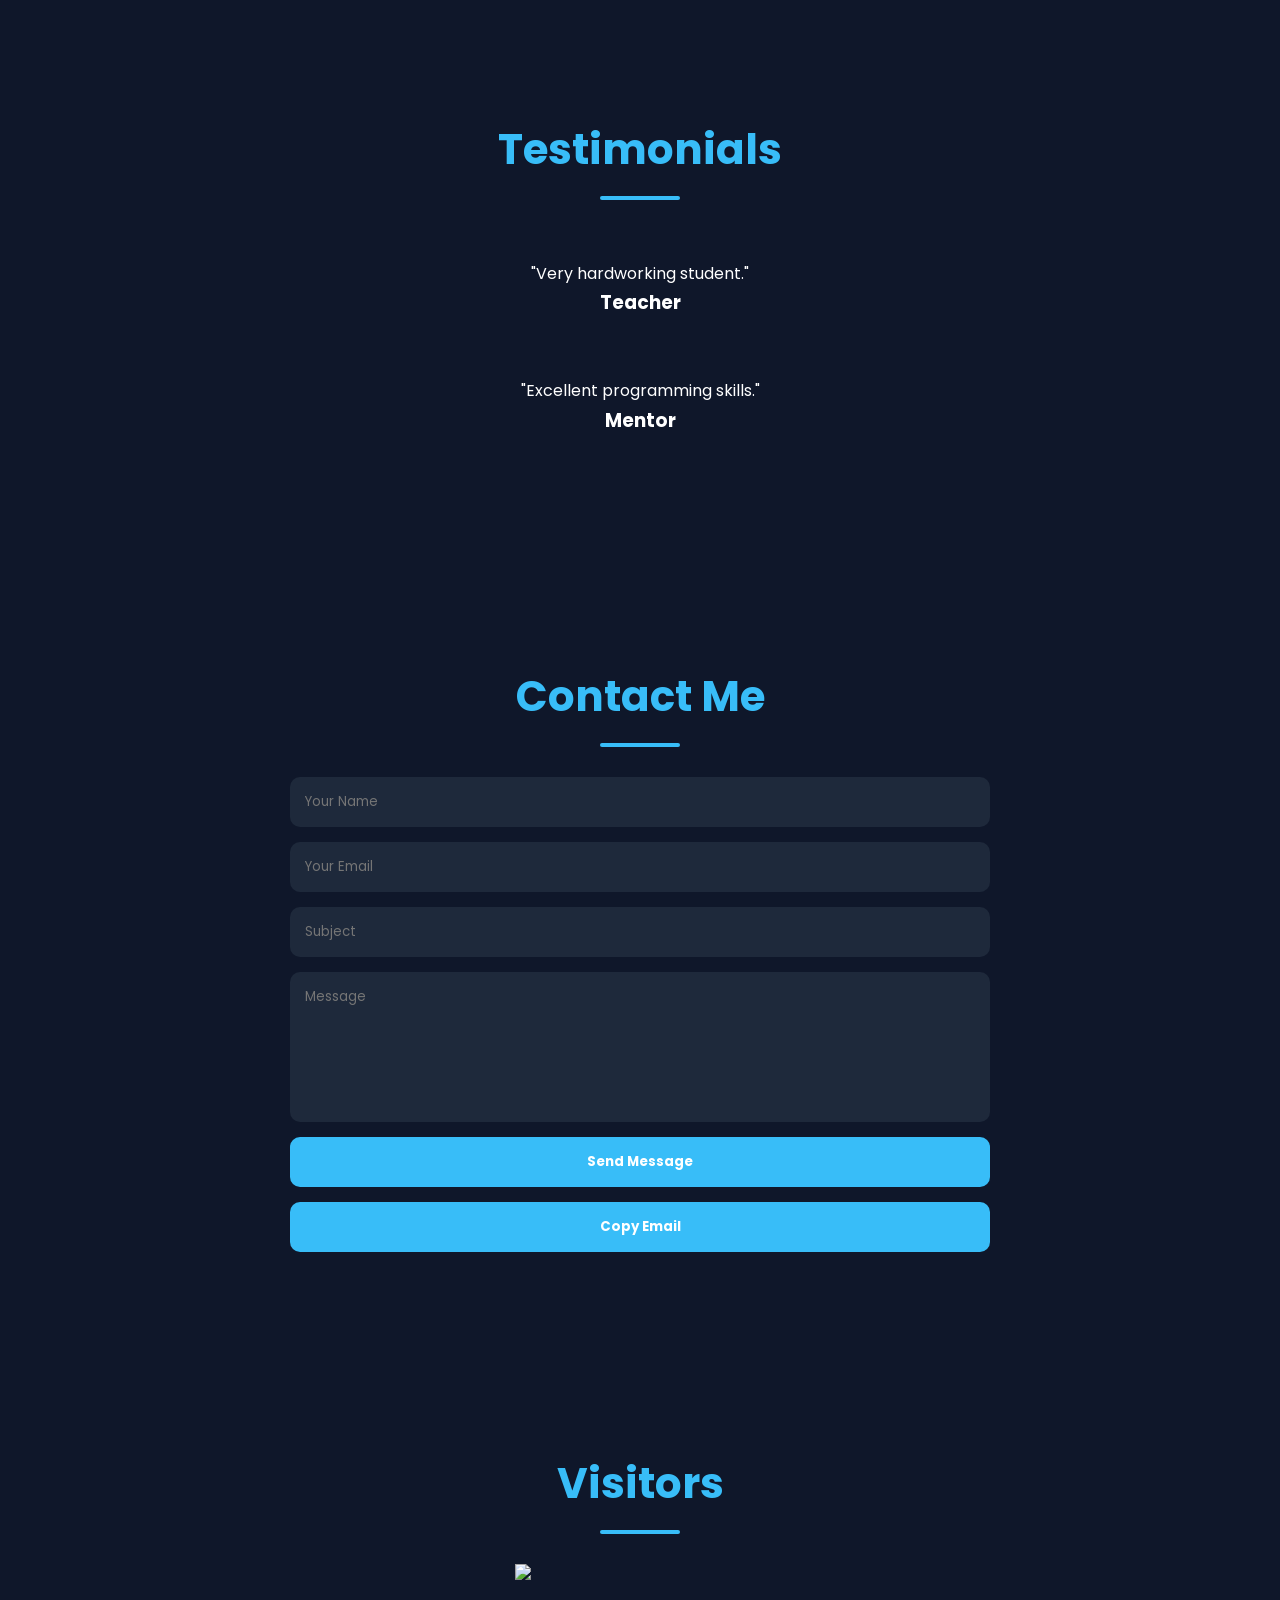
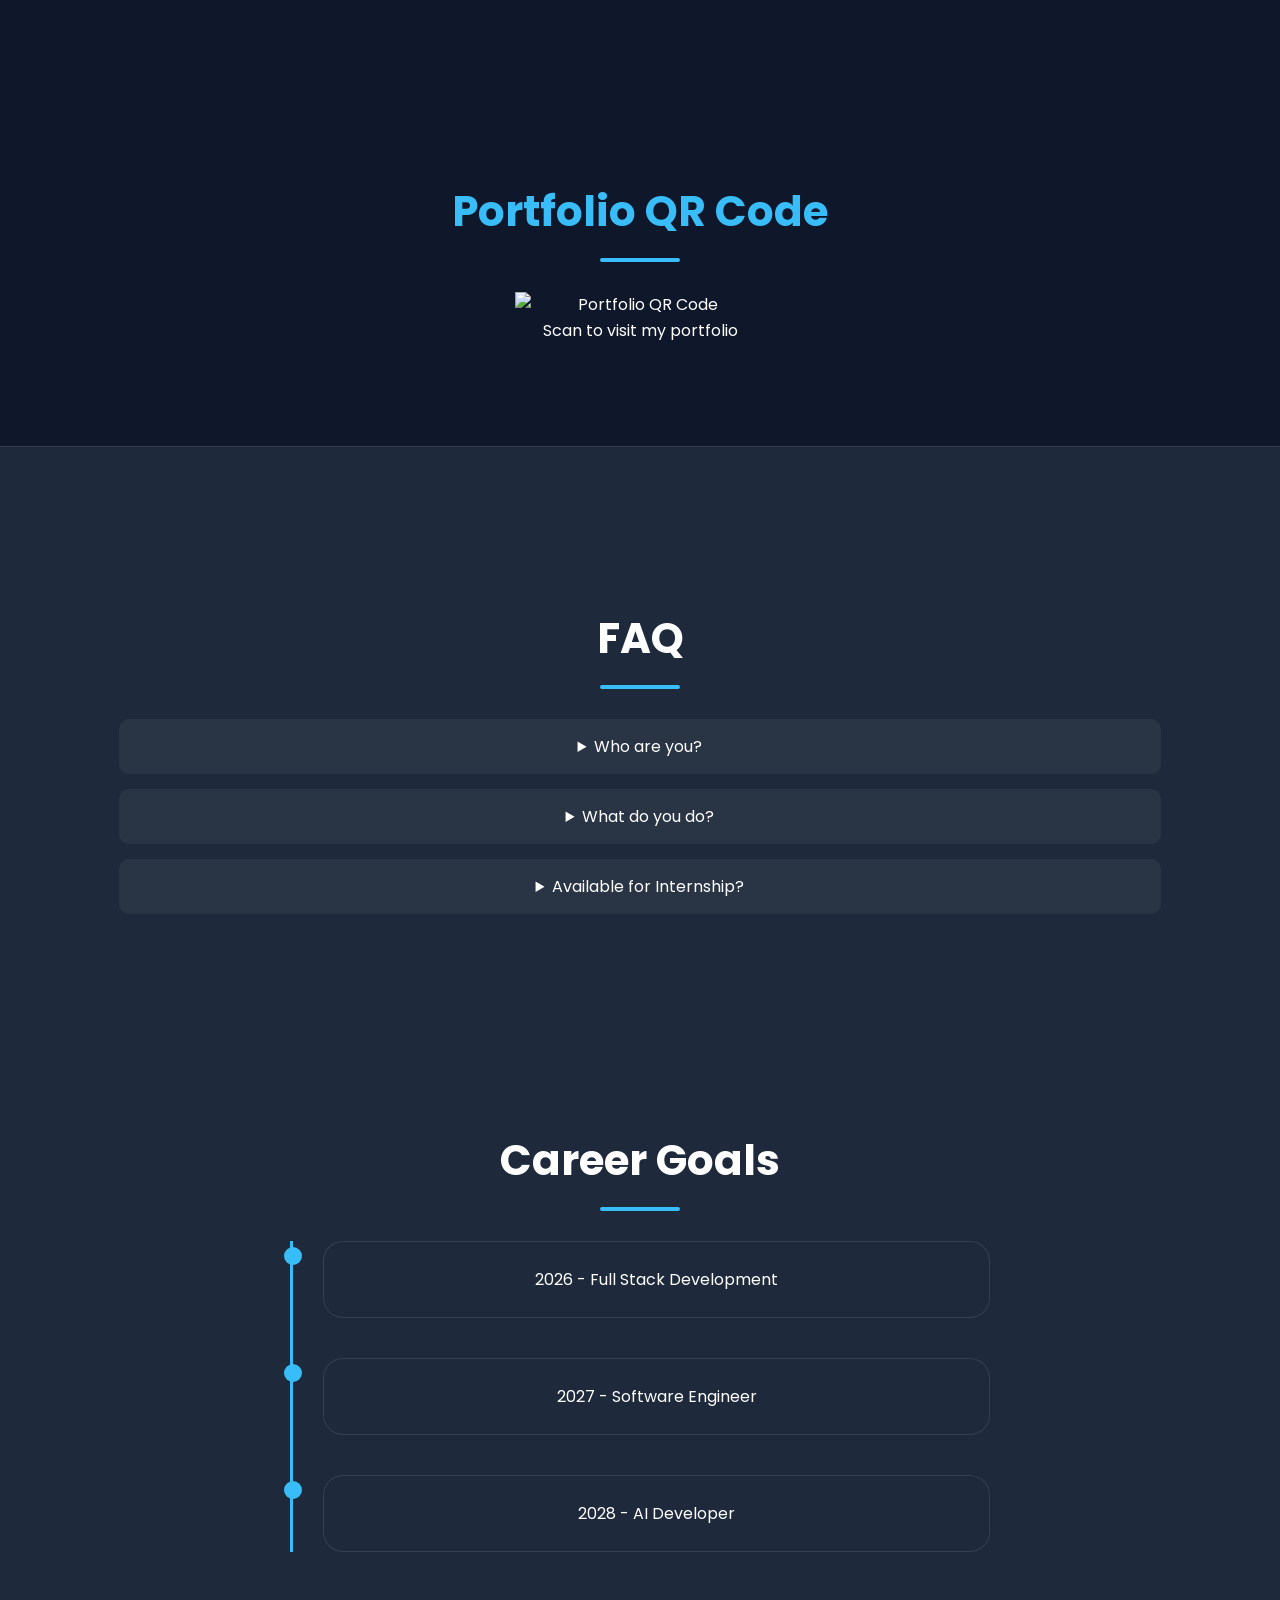
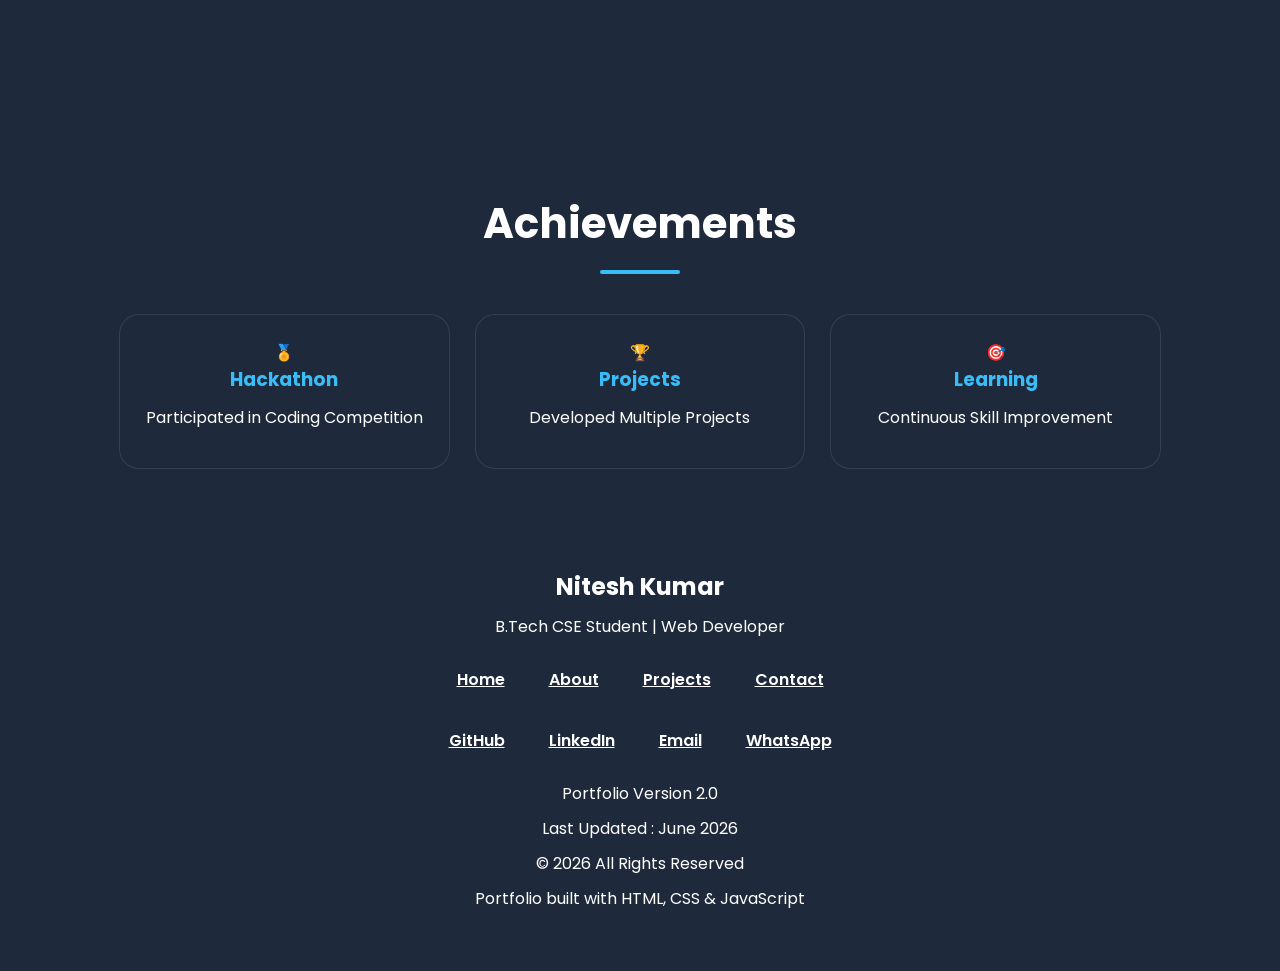
==== commit a7674dc8: "Updated GitHub Statistics section" ====
--- a/index.html
+++ b/index.html
@@ -673,10 +673,9 @@
 </h2>
 
 <img
-
-https://github-readme-stats.vercel.app/api?username=nitesh933438&show_icons=true&theme=tokyonight&cache_seconds=1800
-
-class="github-img">
+src="https://github-readme-stats.vercel.app/api?username=nitesh933438&show_icons=true&theme=tokyonight&cache_seconds=1800"
+class="github-img"
+alt="GitHub Statistics">
 
 </section>
 
@@ -701,10 +700,9 @@
 </h2>
 
 <img
-
-https://streak-stats.demolab.com?user=nitesh933438&theme=tokyonight
-
-class="github-img">
+src="https://streak-stats.demolab.com?user=nitesh933438&theme=tokyonight"
+class="github-img"
+alt="GitHub Streak">
 
 </section>
 
@@ -727,10 +725,9 @@
 </h2>
 
 <img
-
 src="https://github-readme-stats.vercel.app/api/top-langs/?username=nitesh933438&layout=compact&theme=tokyonight"
-
-class="github-img">
+class="github-img"
+alt="Top Languages">
 
 </section>
 
@@ -937,7 +934,7 @@
 <h2 class="section-title">Portfolio QR Code</h2>
 
 <img
-src="https://api.qrserver.com/v1/create-qr-code/?size=200x200&data=https://nitesh933438.github.io/smart-portfolio/"
+src="https://api.qrserver.com/v1/create-qr-code/?size=200x200&data=https://https://nitesh933438.github.io/My-Portfolio/"
 alt="Portfolio QR Code">
 
 <p>Scan to visit my portfolio</p>
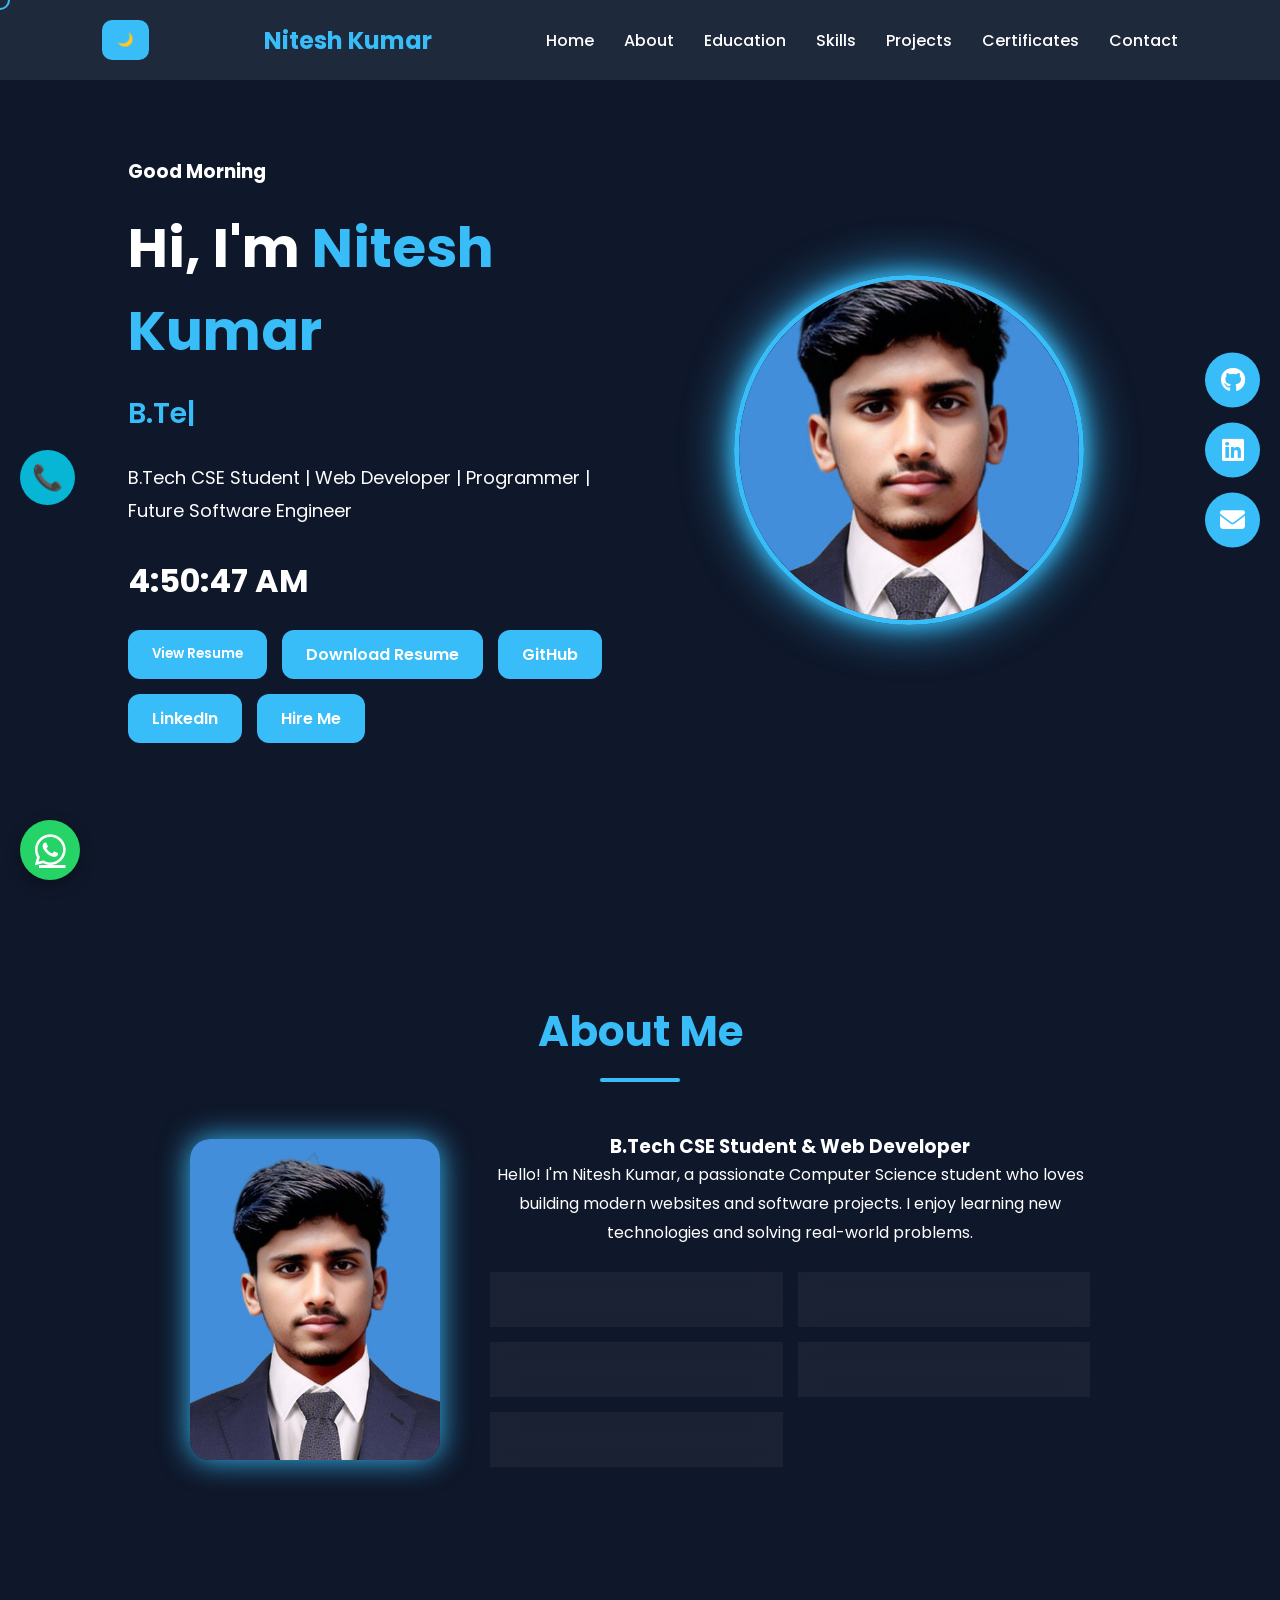
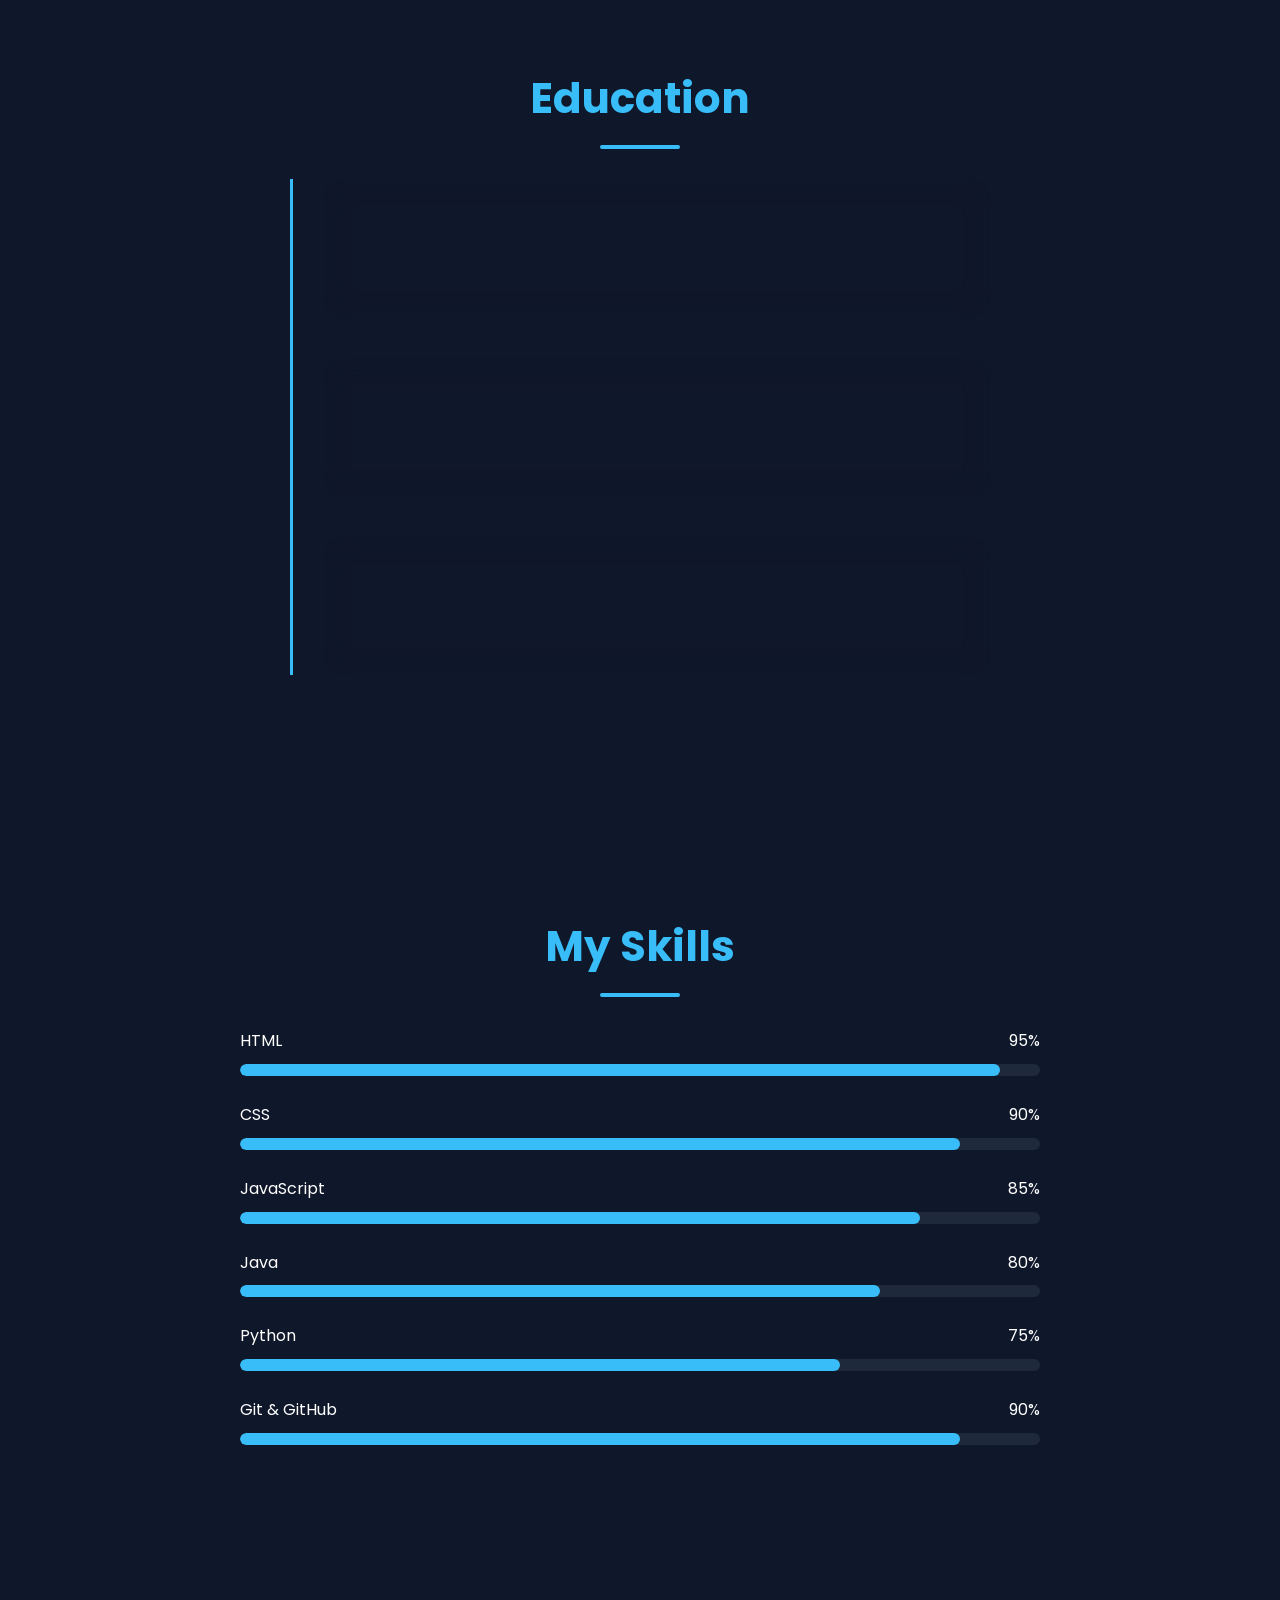
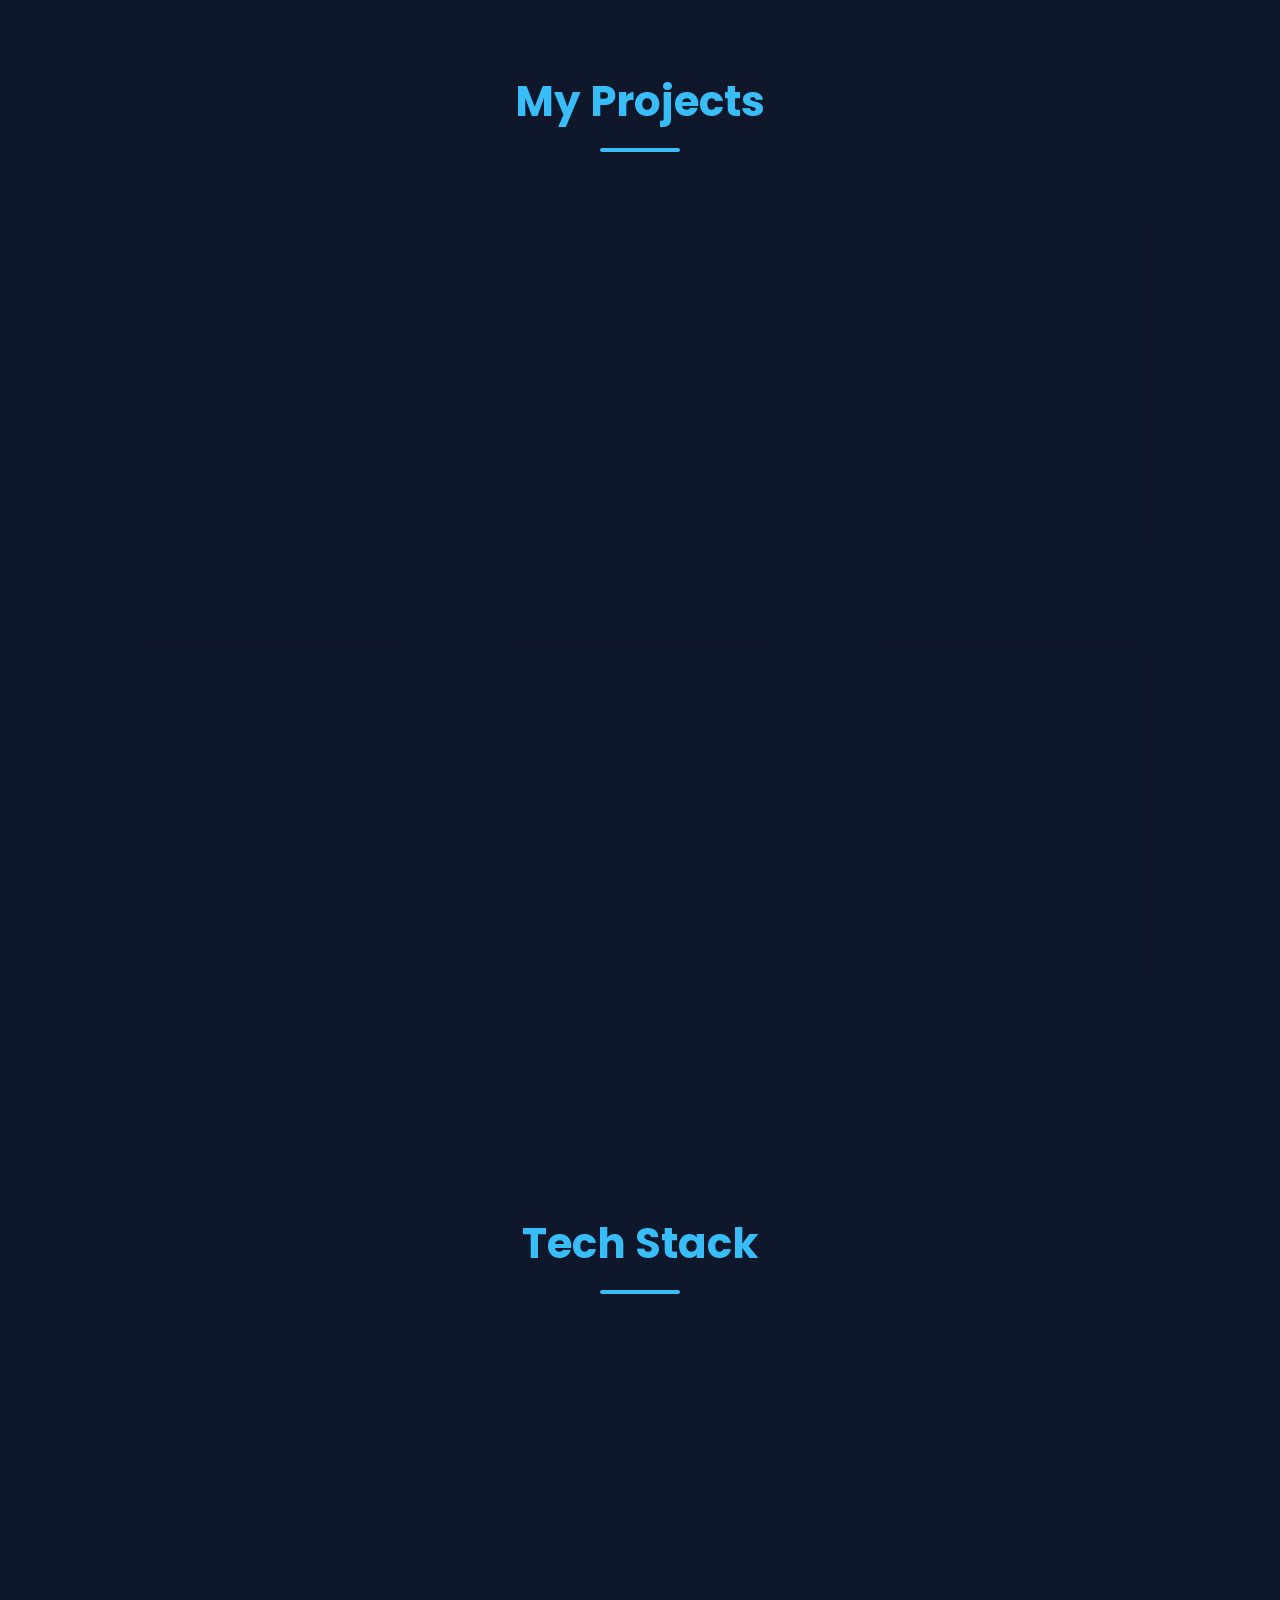
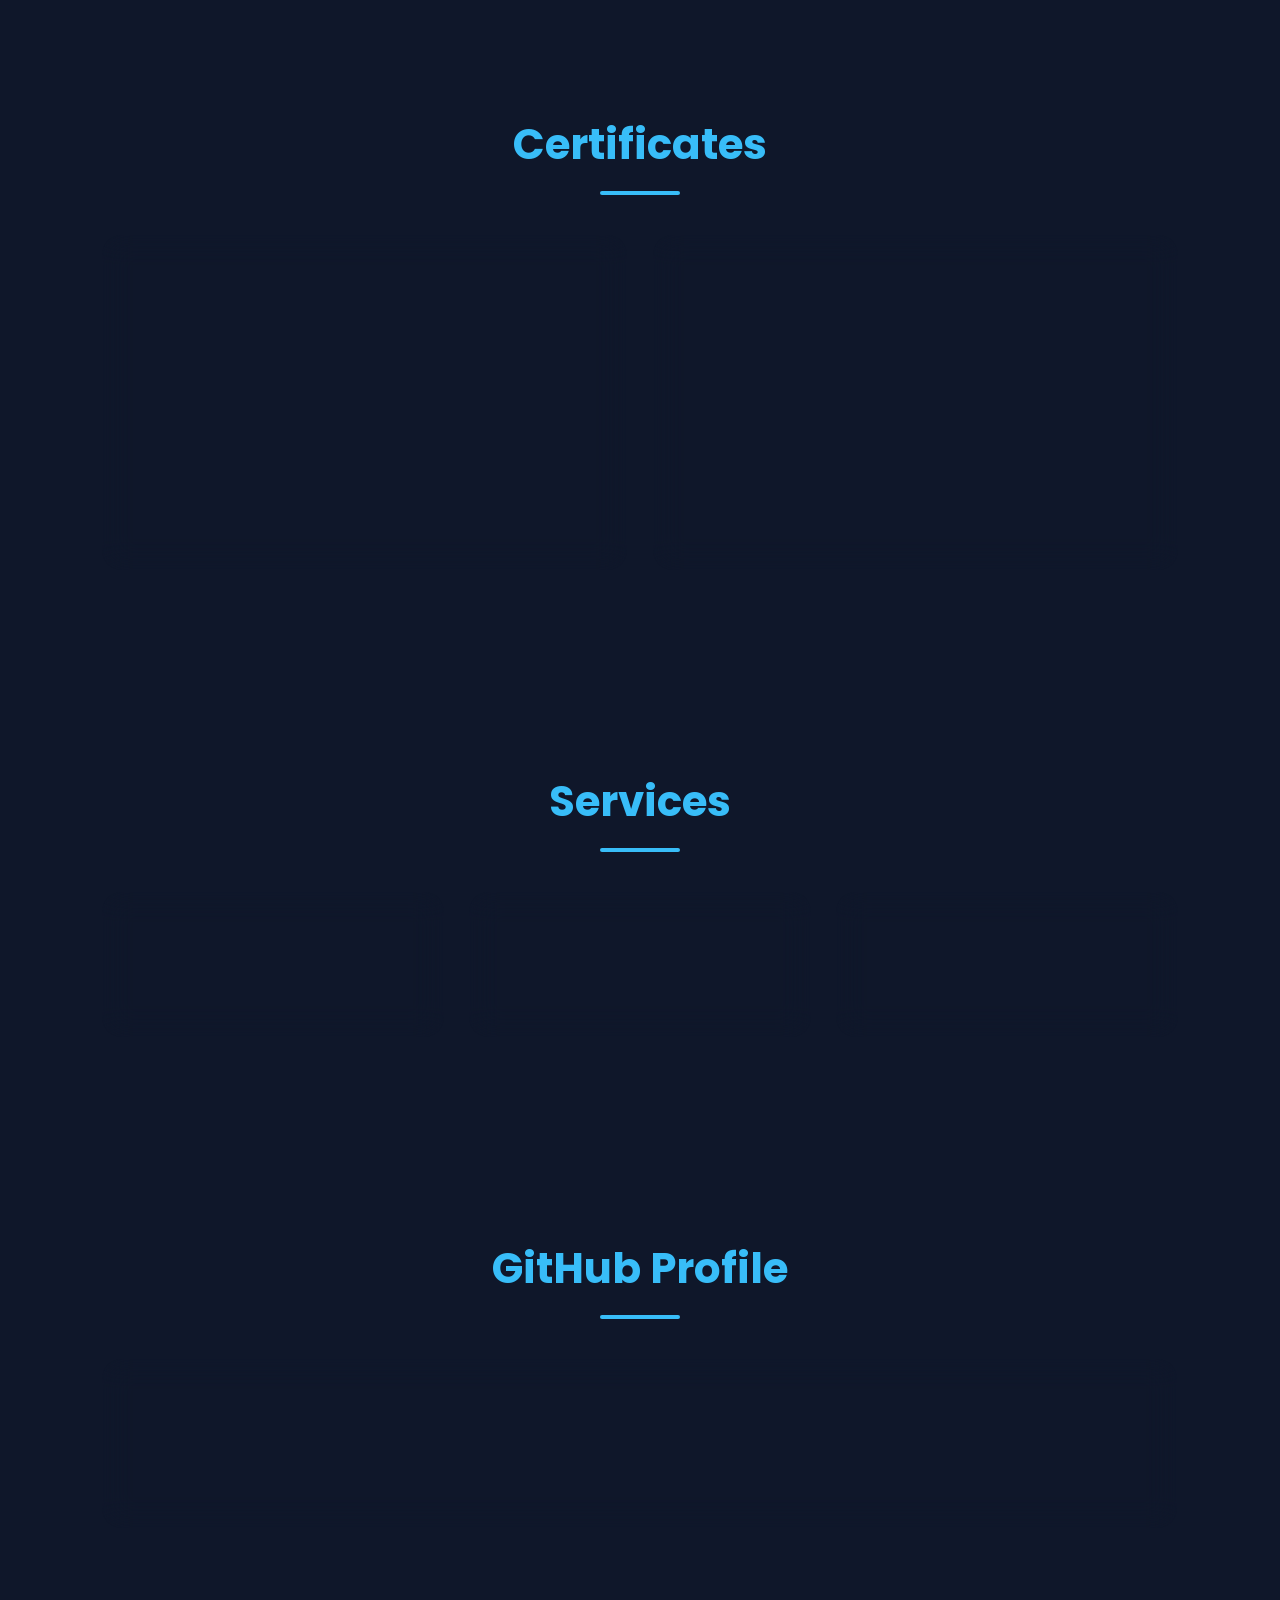
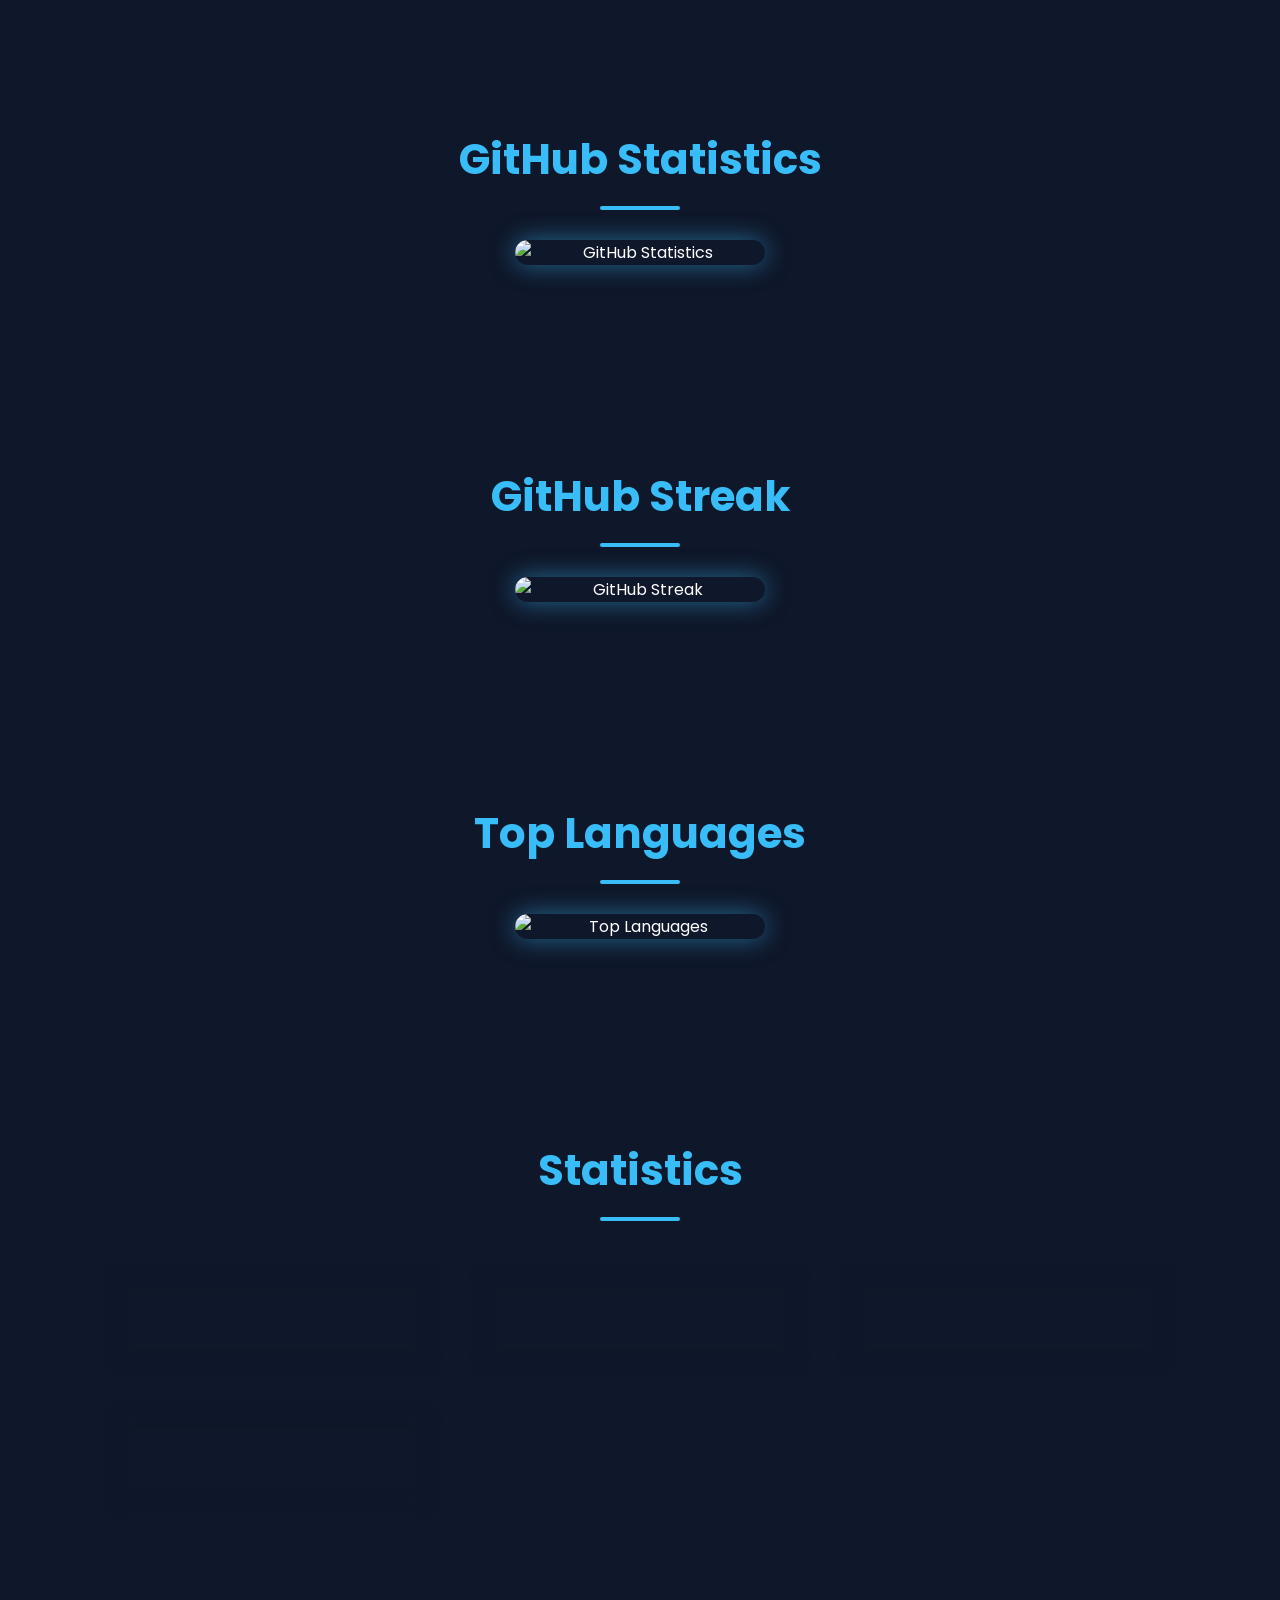
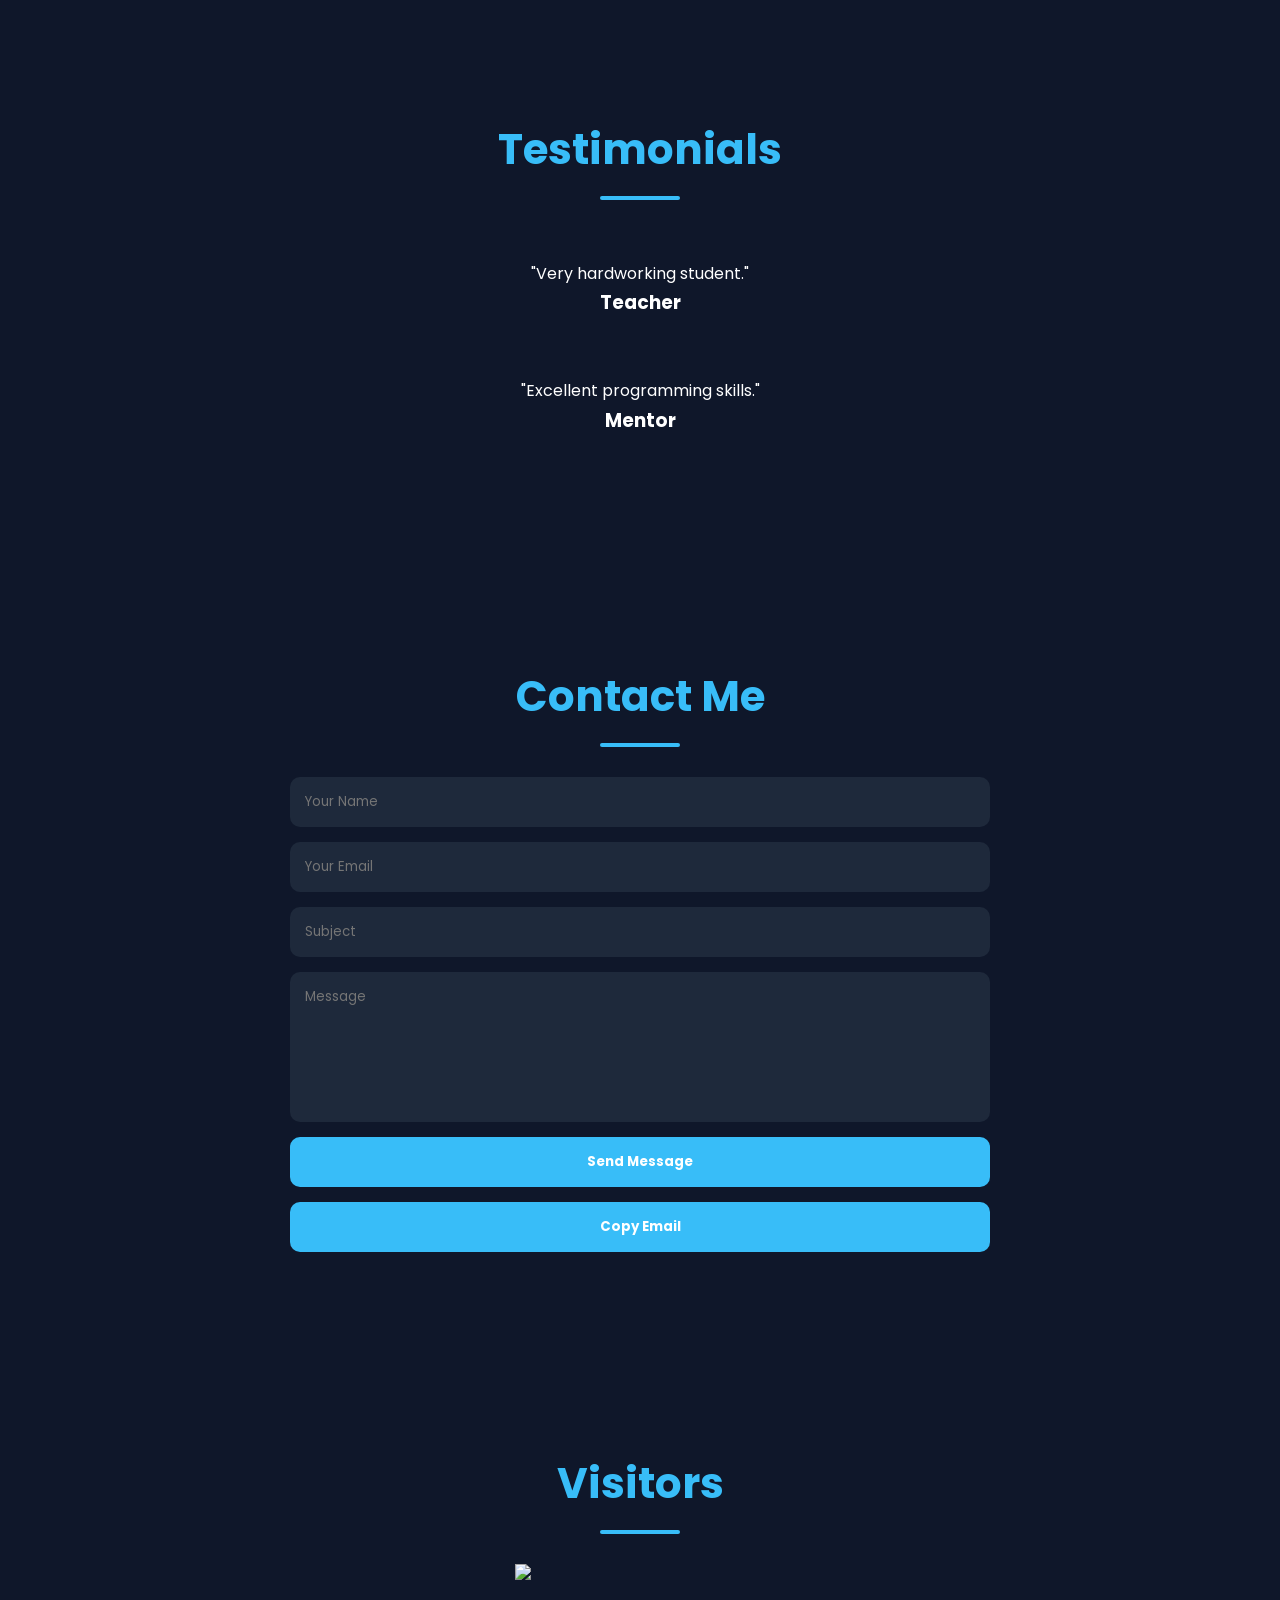
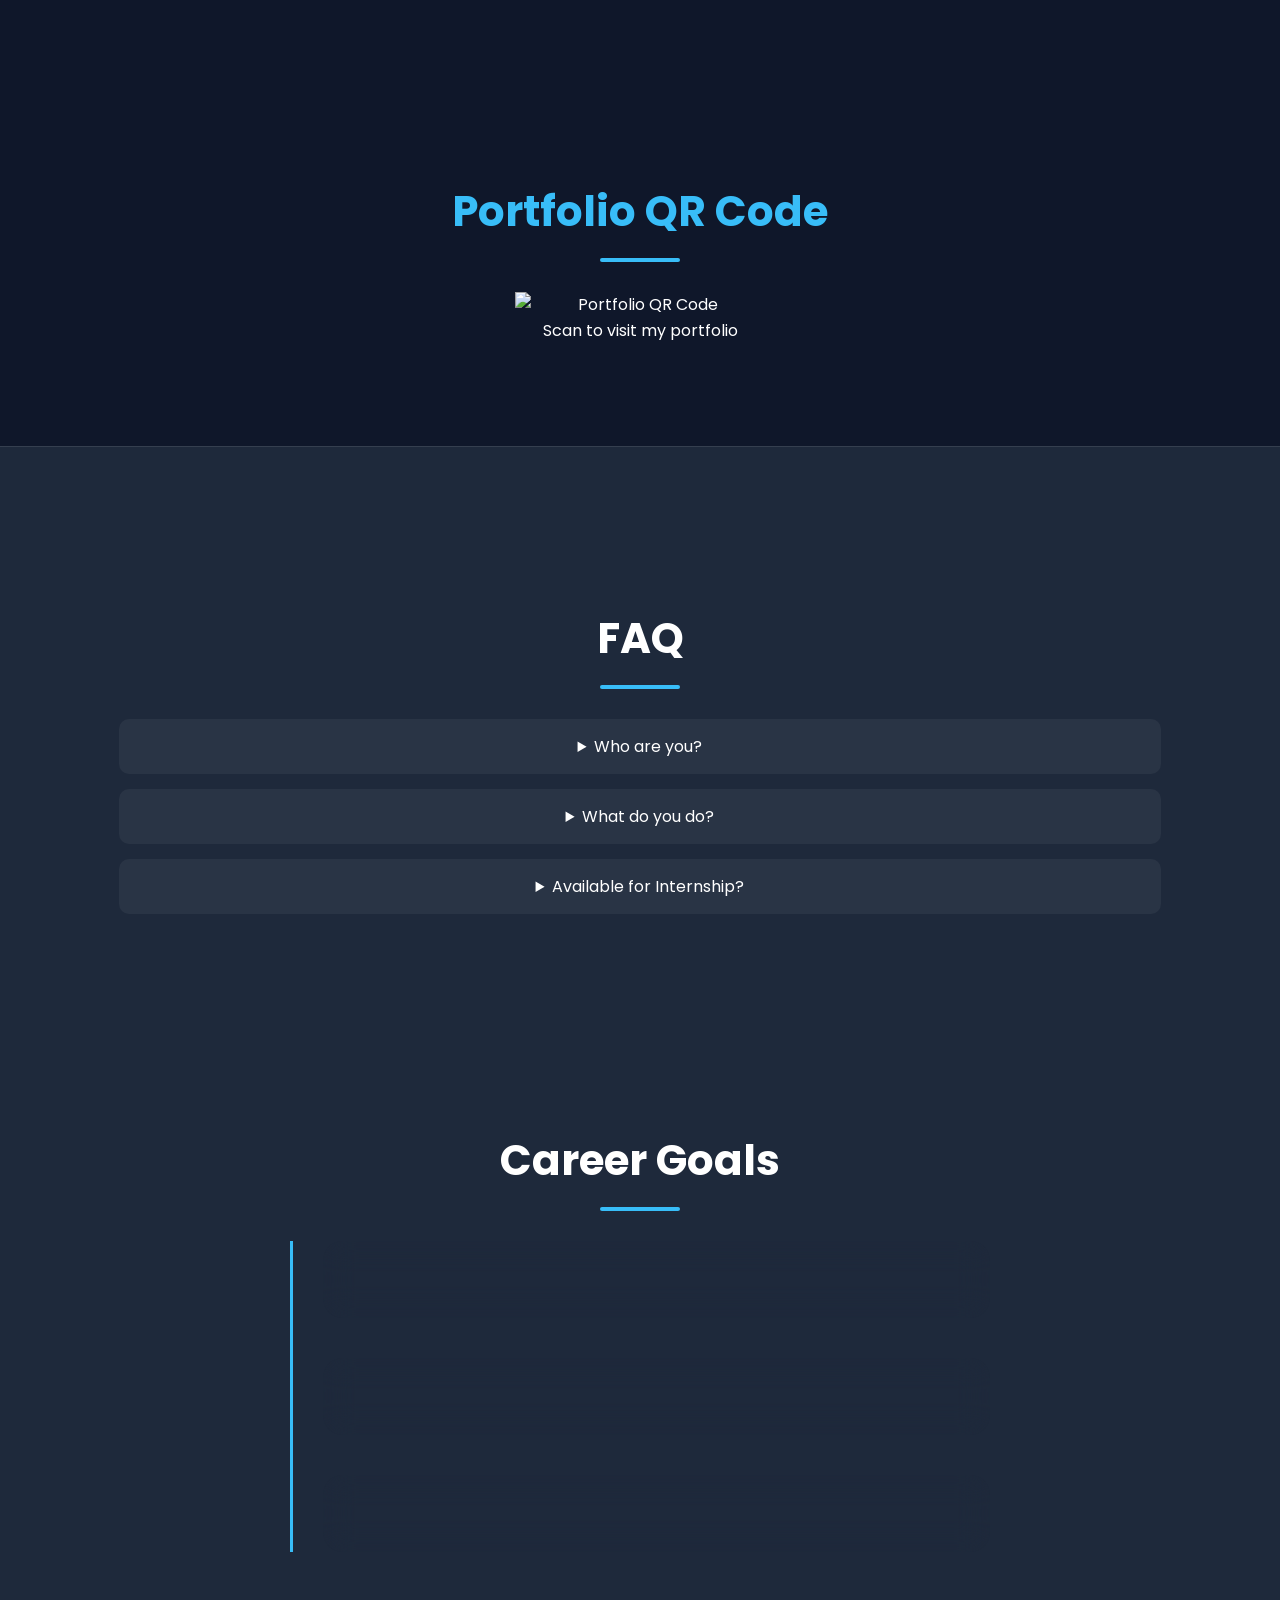
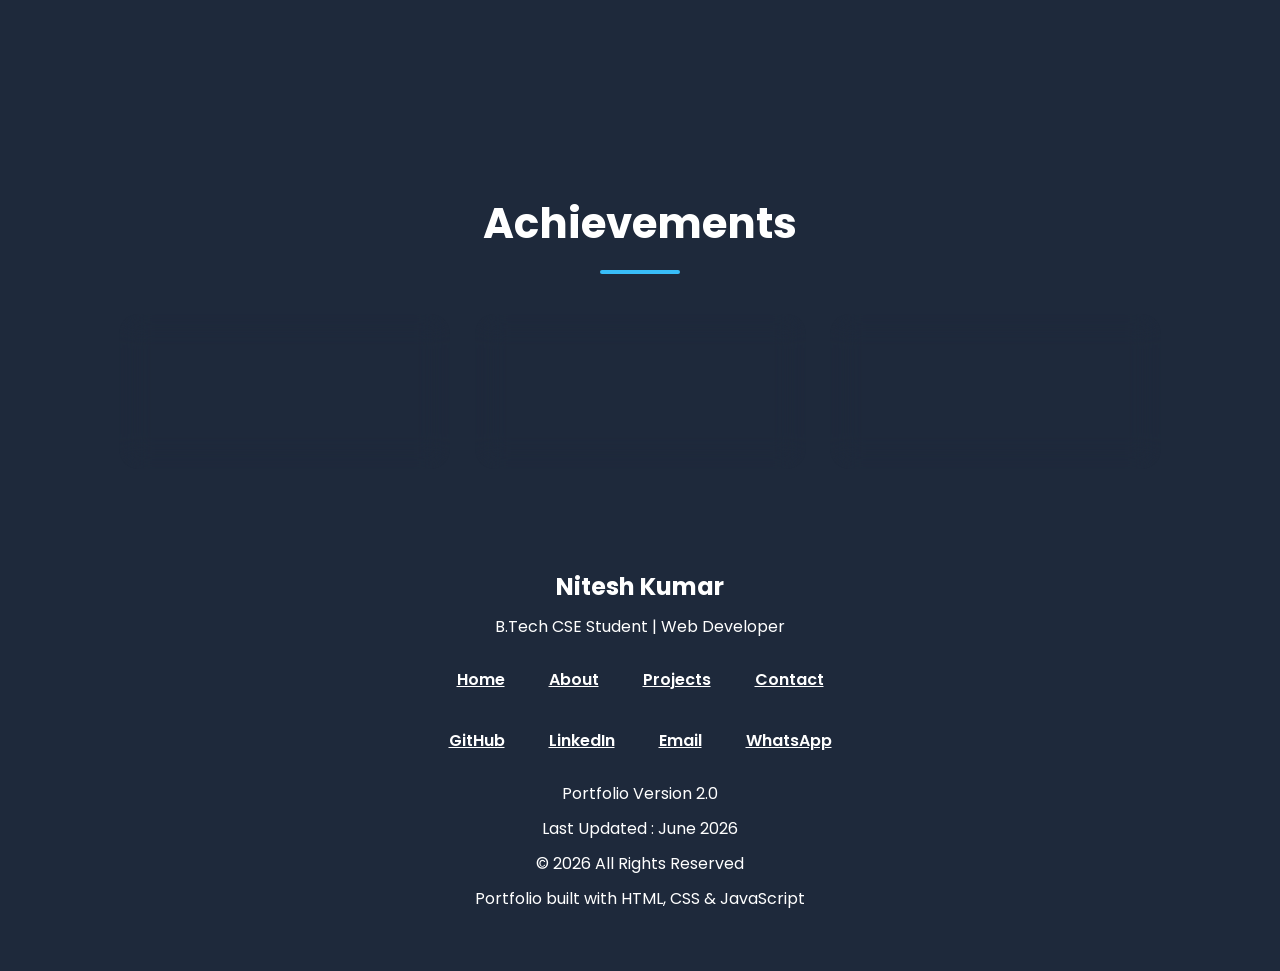
==== commit a1920570: "Updated index.html" ====
--- a/index.html
+++ b/index.html
@@ -672,8 +672,18 @@
 
 </h2>
 
+<!-- <img
+src="https://github-readme-stats.vercel.app/api?username=nitesh933438&show_icons=true&theme=tokyonight&cache_seconds=1800"
+class="github-img"
+alt="GitHub Statistics"> -->
+
+<!-- <img
+src="https://github-readme-stats-sigma-five.vercel.app/api?username=nitesh933438&show_icons=true&theme=tokyonight"
+class="github-img"
+alt="GitHub Statistics"> -->
+
 <img
-src="https://github-readme-stats.vercel.app/api?username=nitesh933438&show_icons=true&theme=tokyonight&cache_seconds=1800"
+src="https://github-readme-stats-1w6pai0pv-nitesh933438-2748s-projects.vercel.app/api?username=nitesh933438&show_icons=true&theme=tokyonight"
 class="github-img"
 alt="GitHub Statistics">
 
@@ -724,10 +734,21 @@
 
 </h2>
 
-<img
+<!-- <img
 src="https://github-readme-stats.vercel.app/api/top-langs/?username=nitesh933438&layout=compact&theme=tokyonight"
 class="github-img"
+alt="Top Languages"> -->
+
+<!-- <img
+src="https://github-readme-stats-sigma-five.vercel.app/api/top-langs/?username=nitesh933438&layout=compact&theme=tokyonight"
+class="github-img"
+alt="Top Languages"> -->
+
+<img
+src="https://github-readme-stats-1w6pai0pv-nitesh933438-2748s-projects.vercel.app/api/top-langs/?username=nitesh933438&layout=compact&theme=tokyonight"
+class="github-img"
 alt="Top Languages">
+
 
 </section>
 
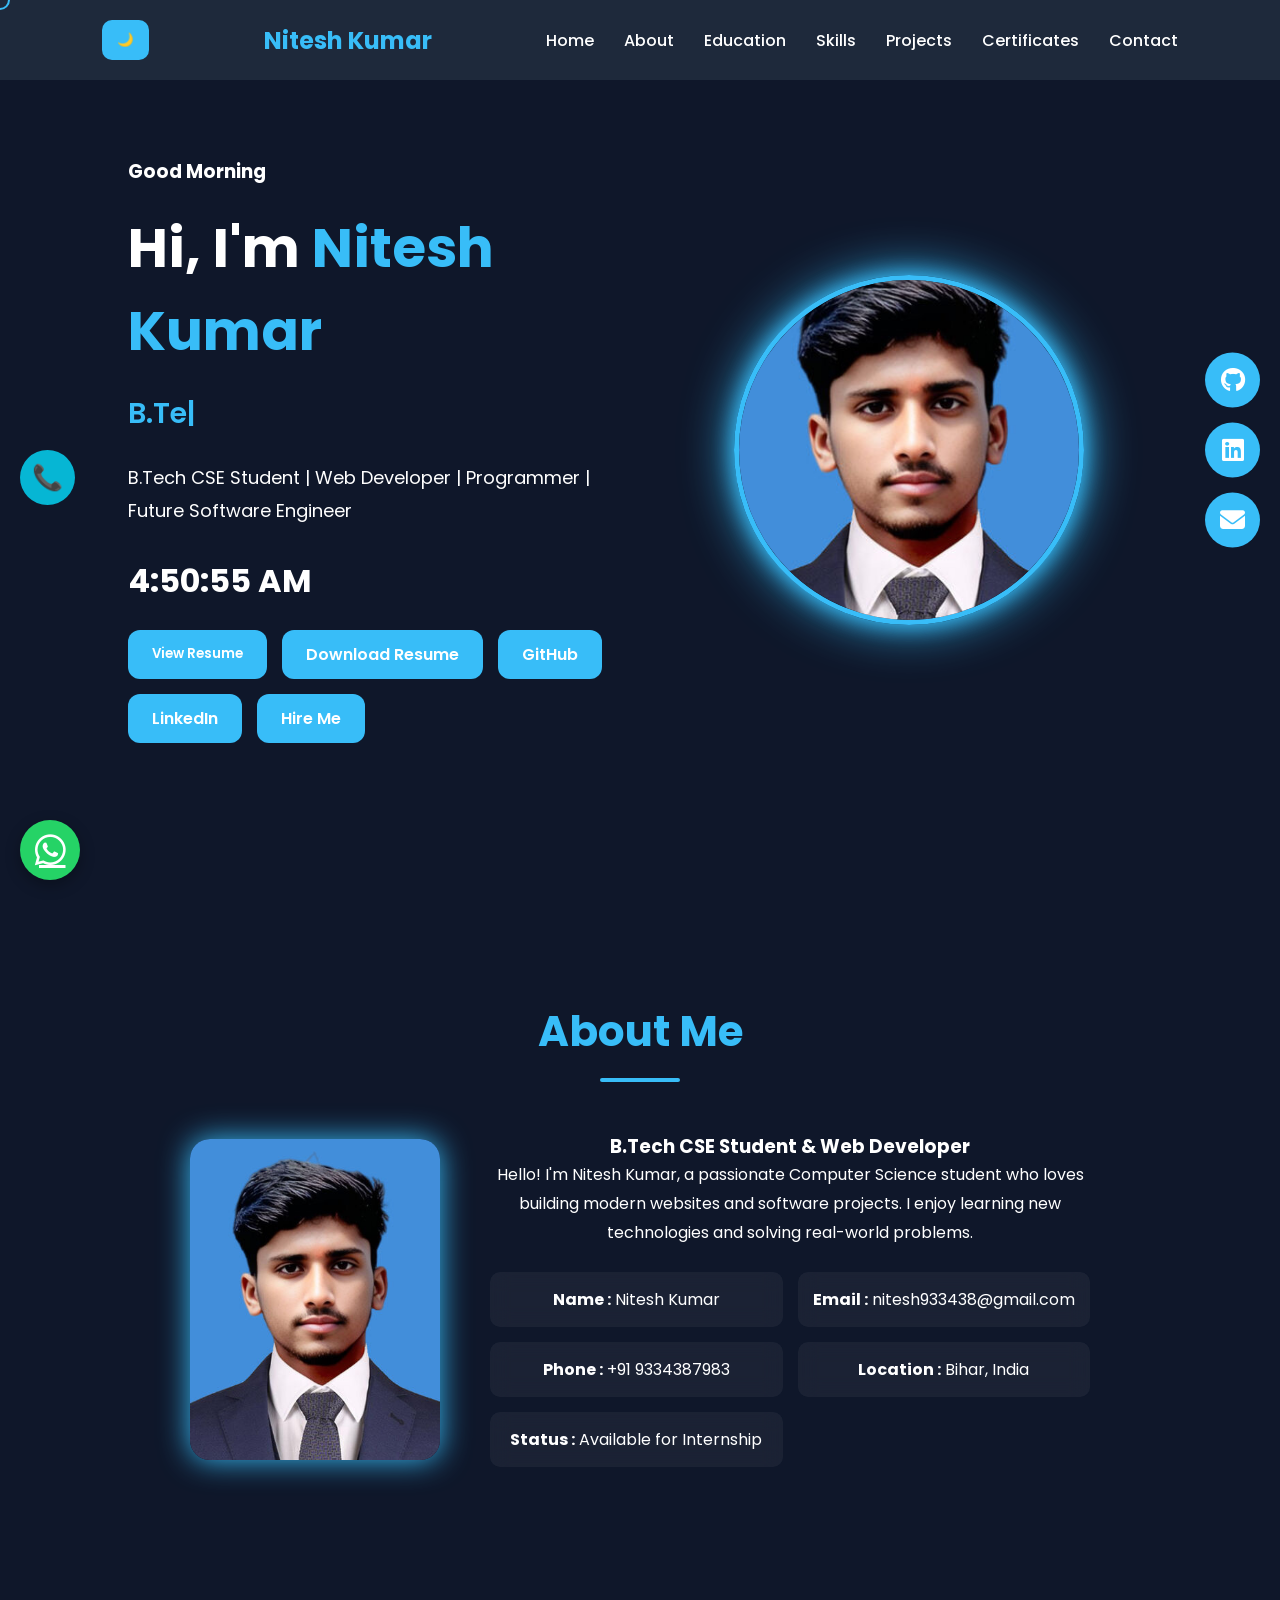
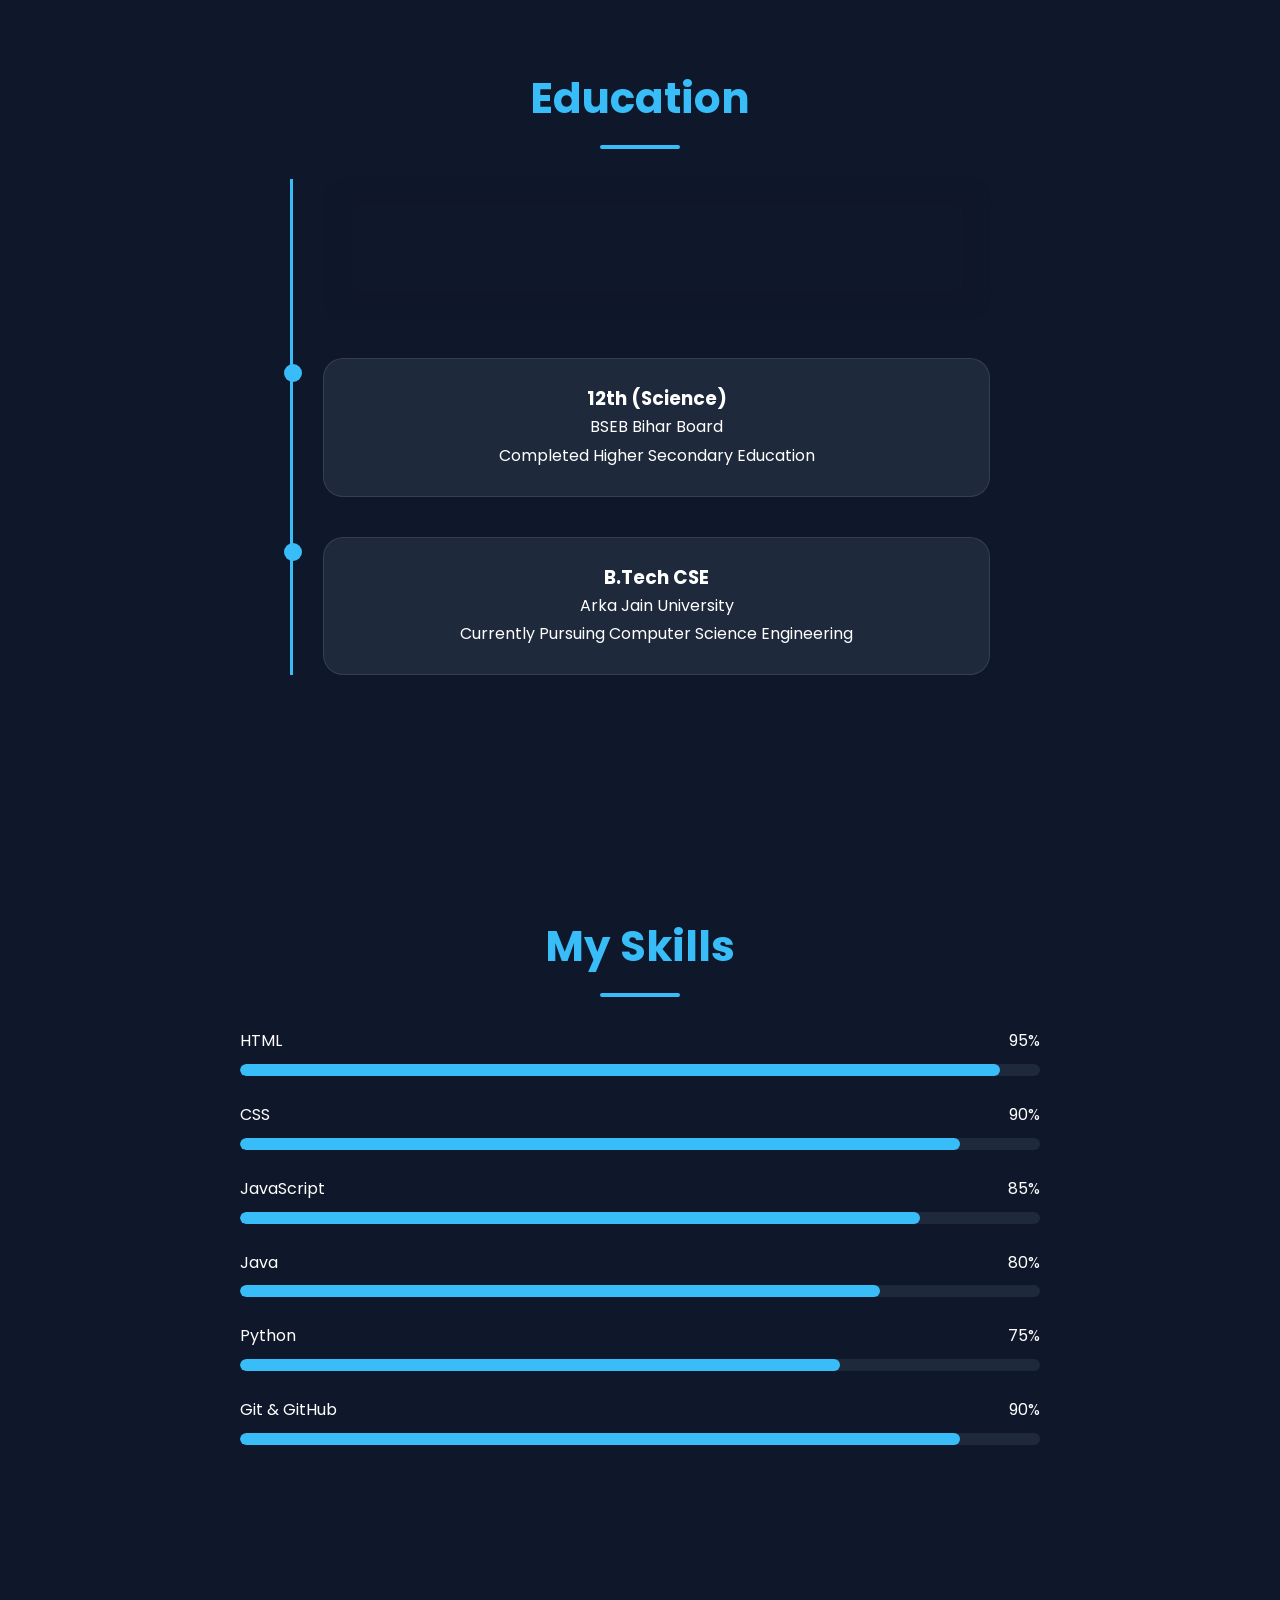
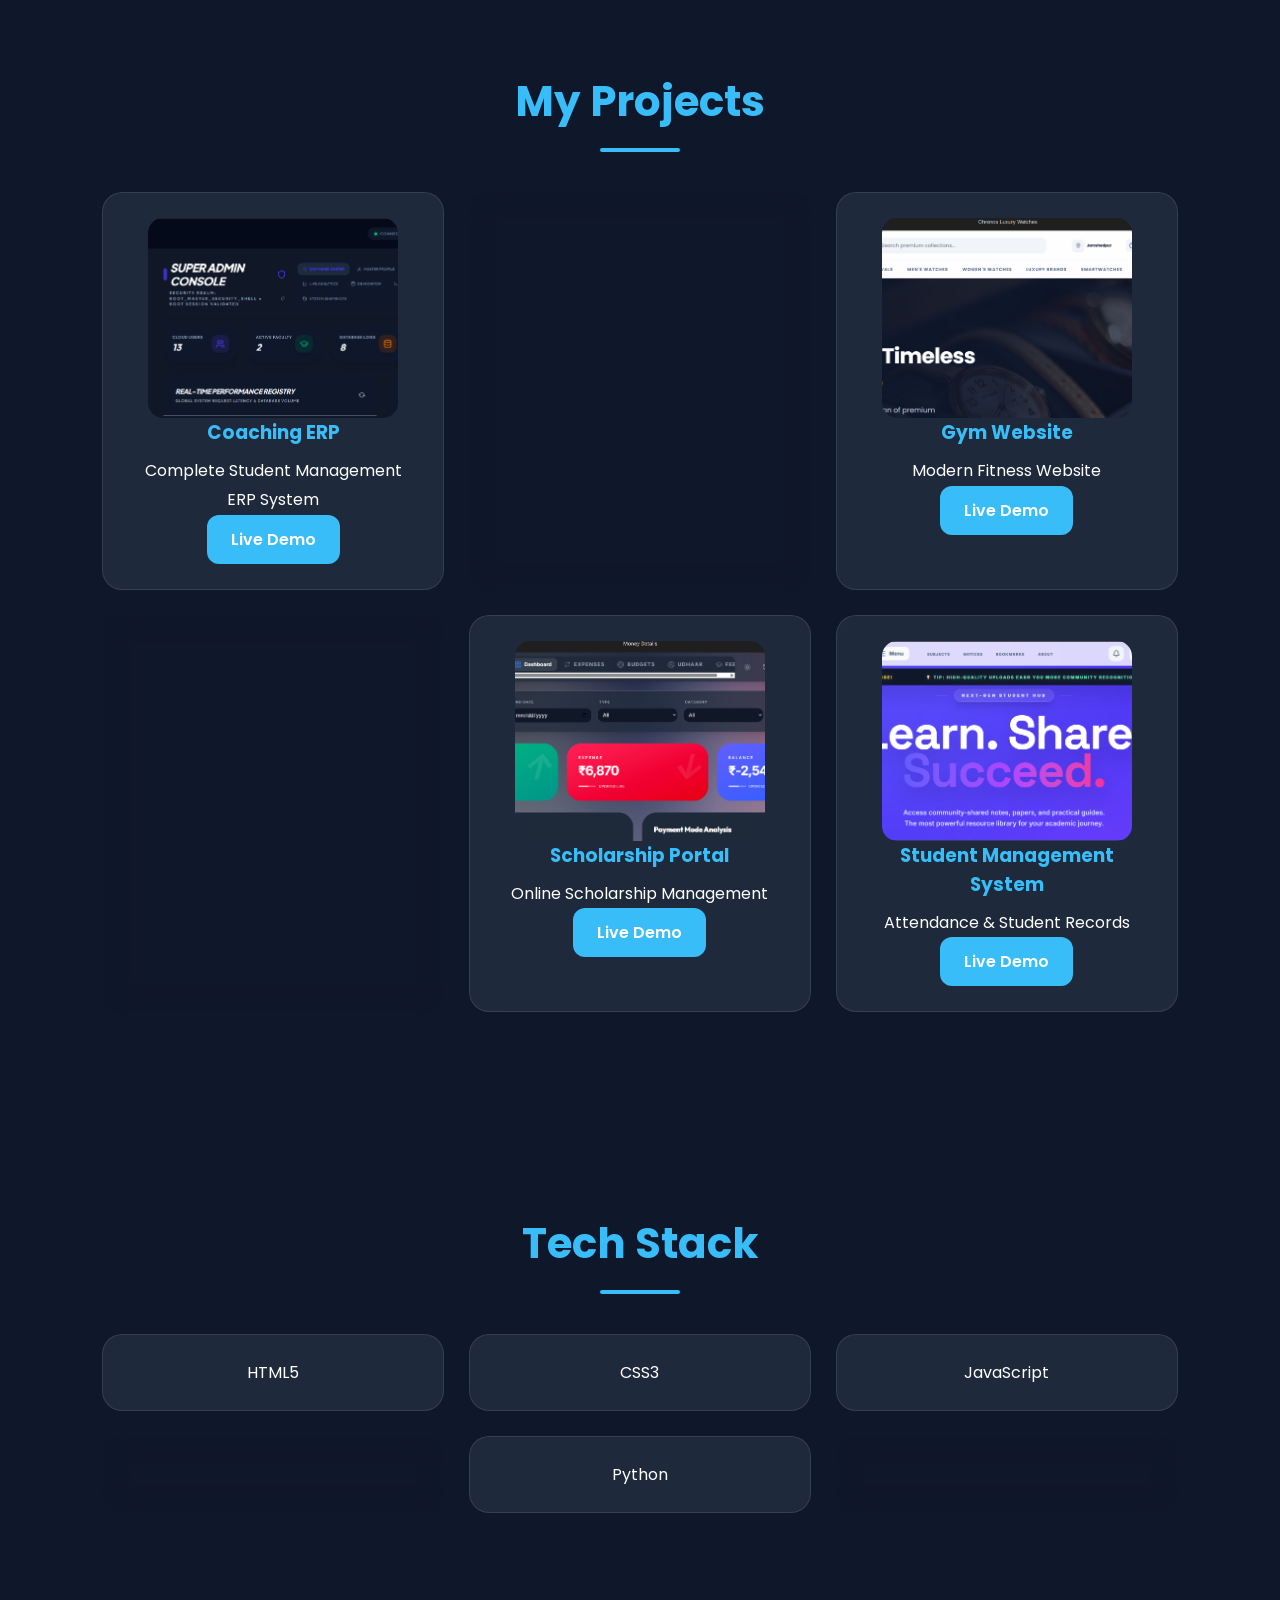
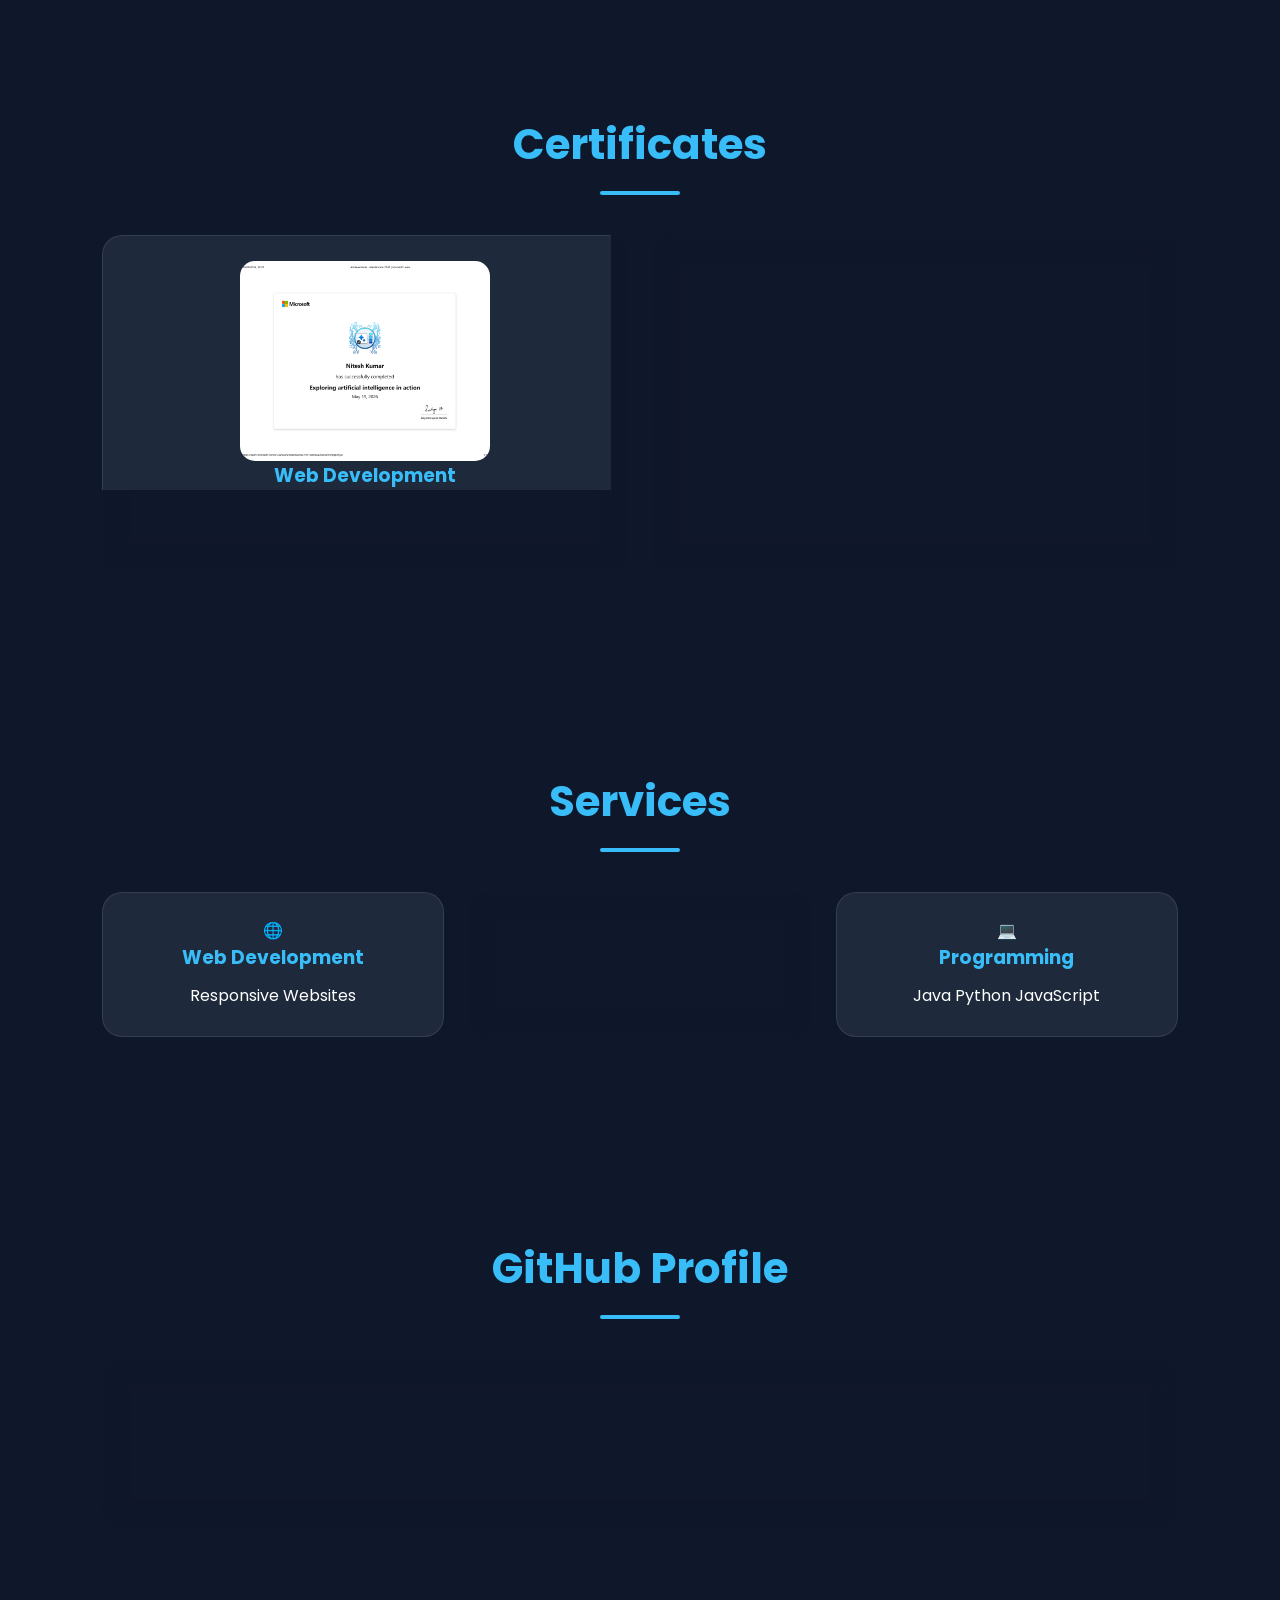
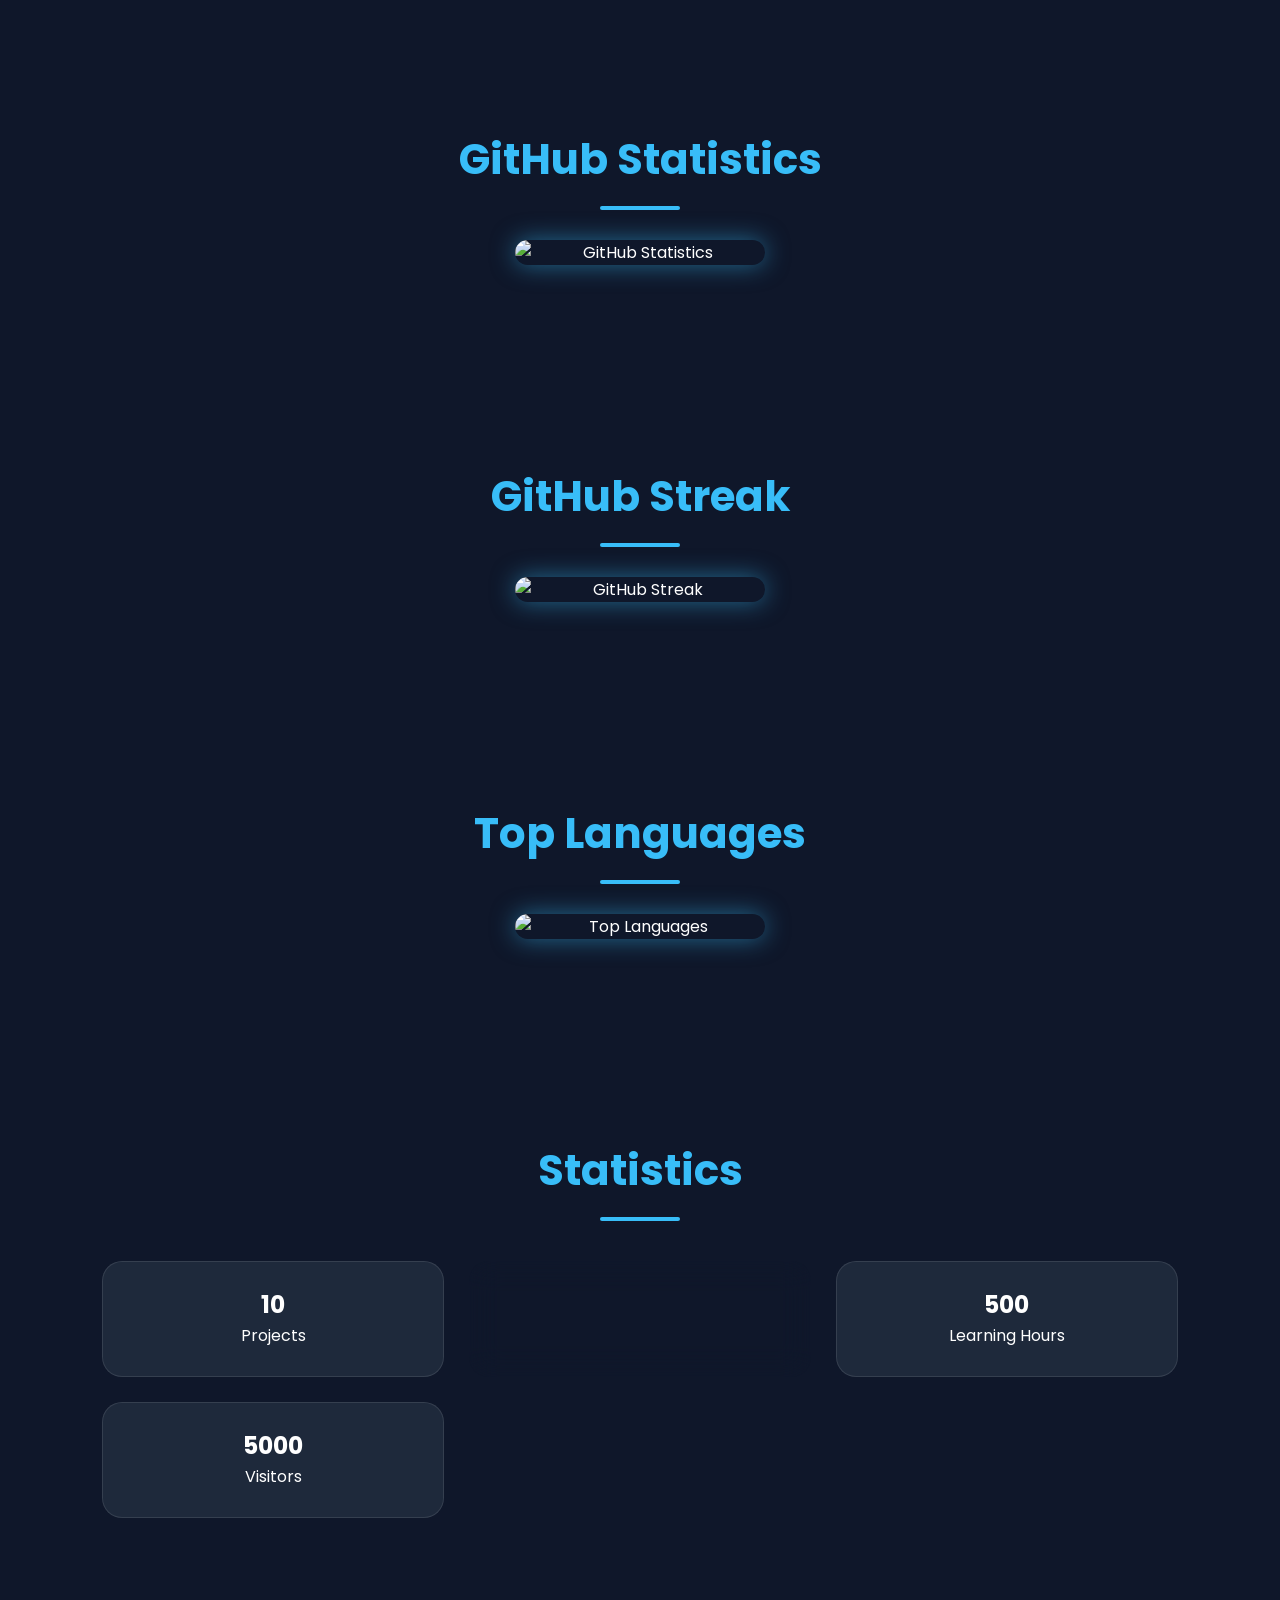
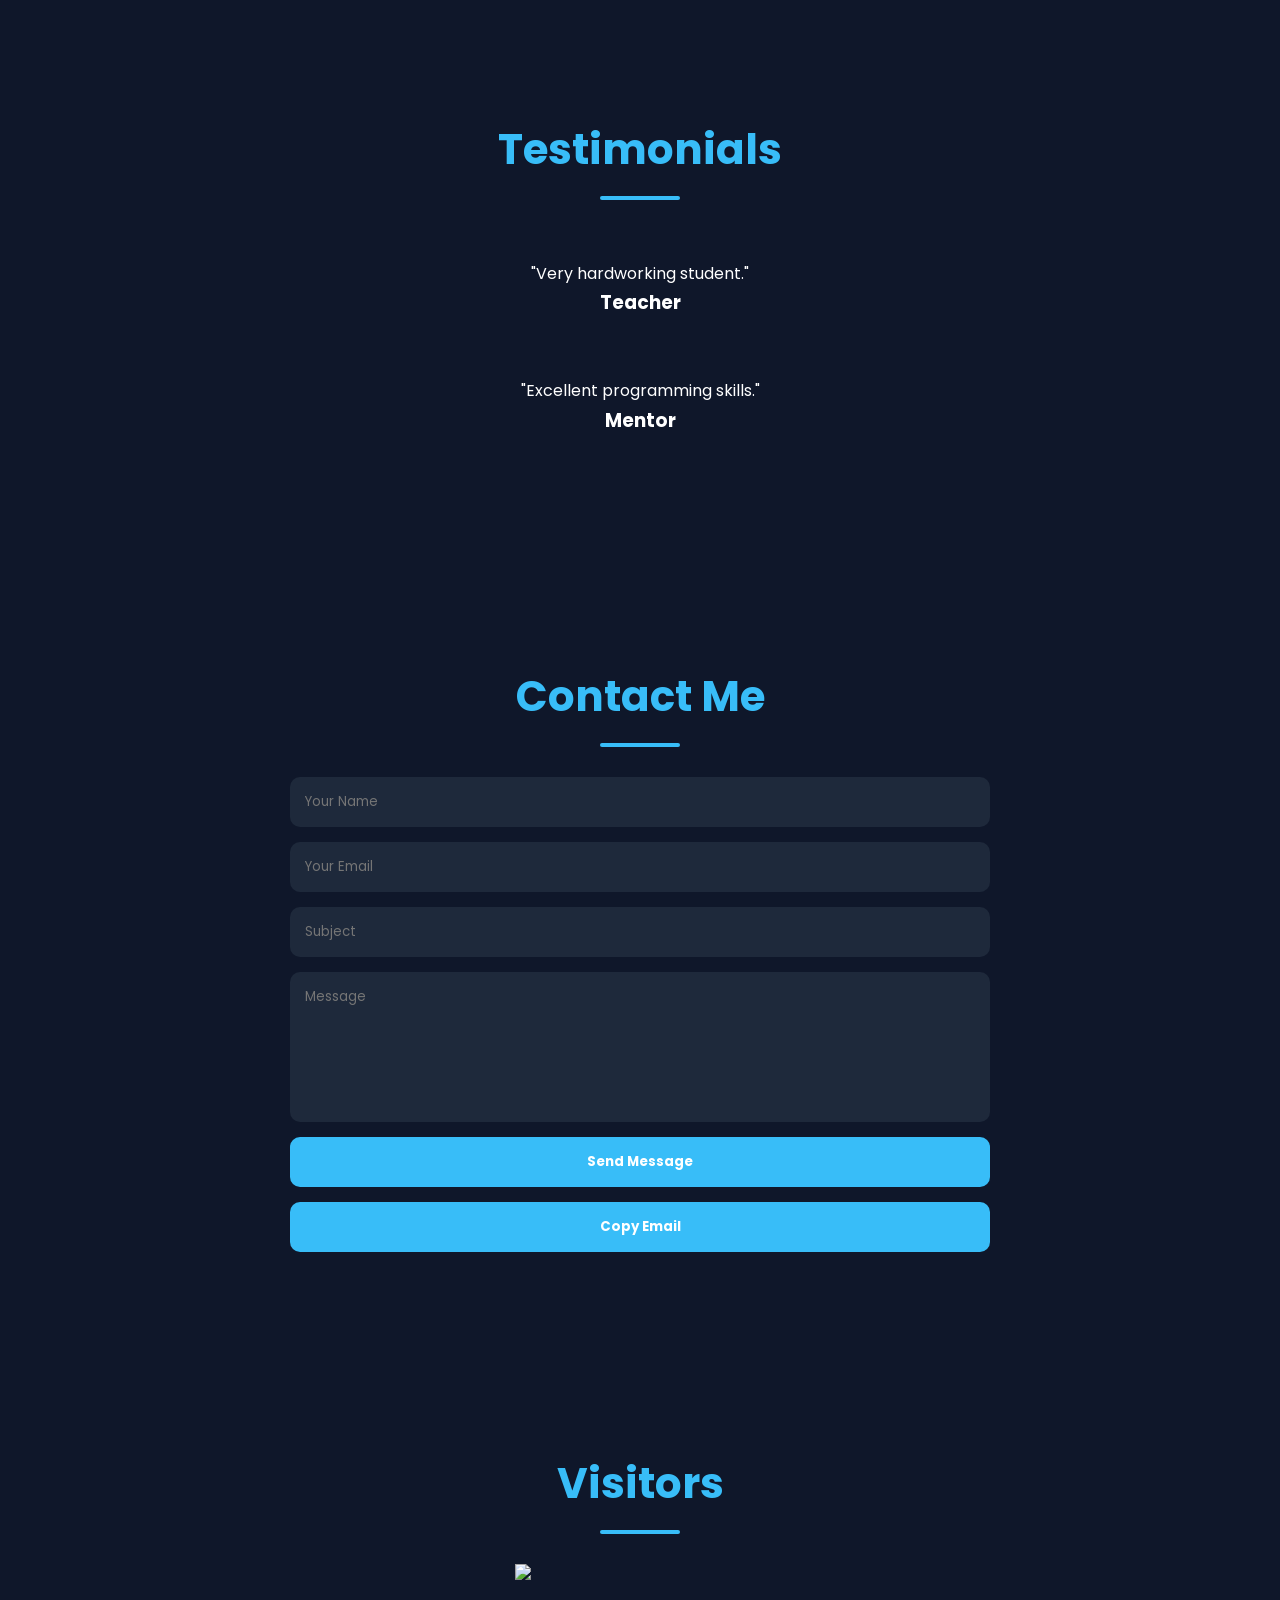
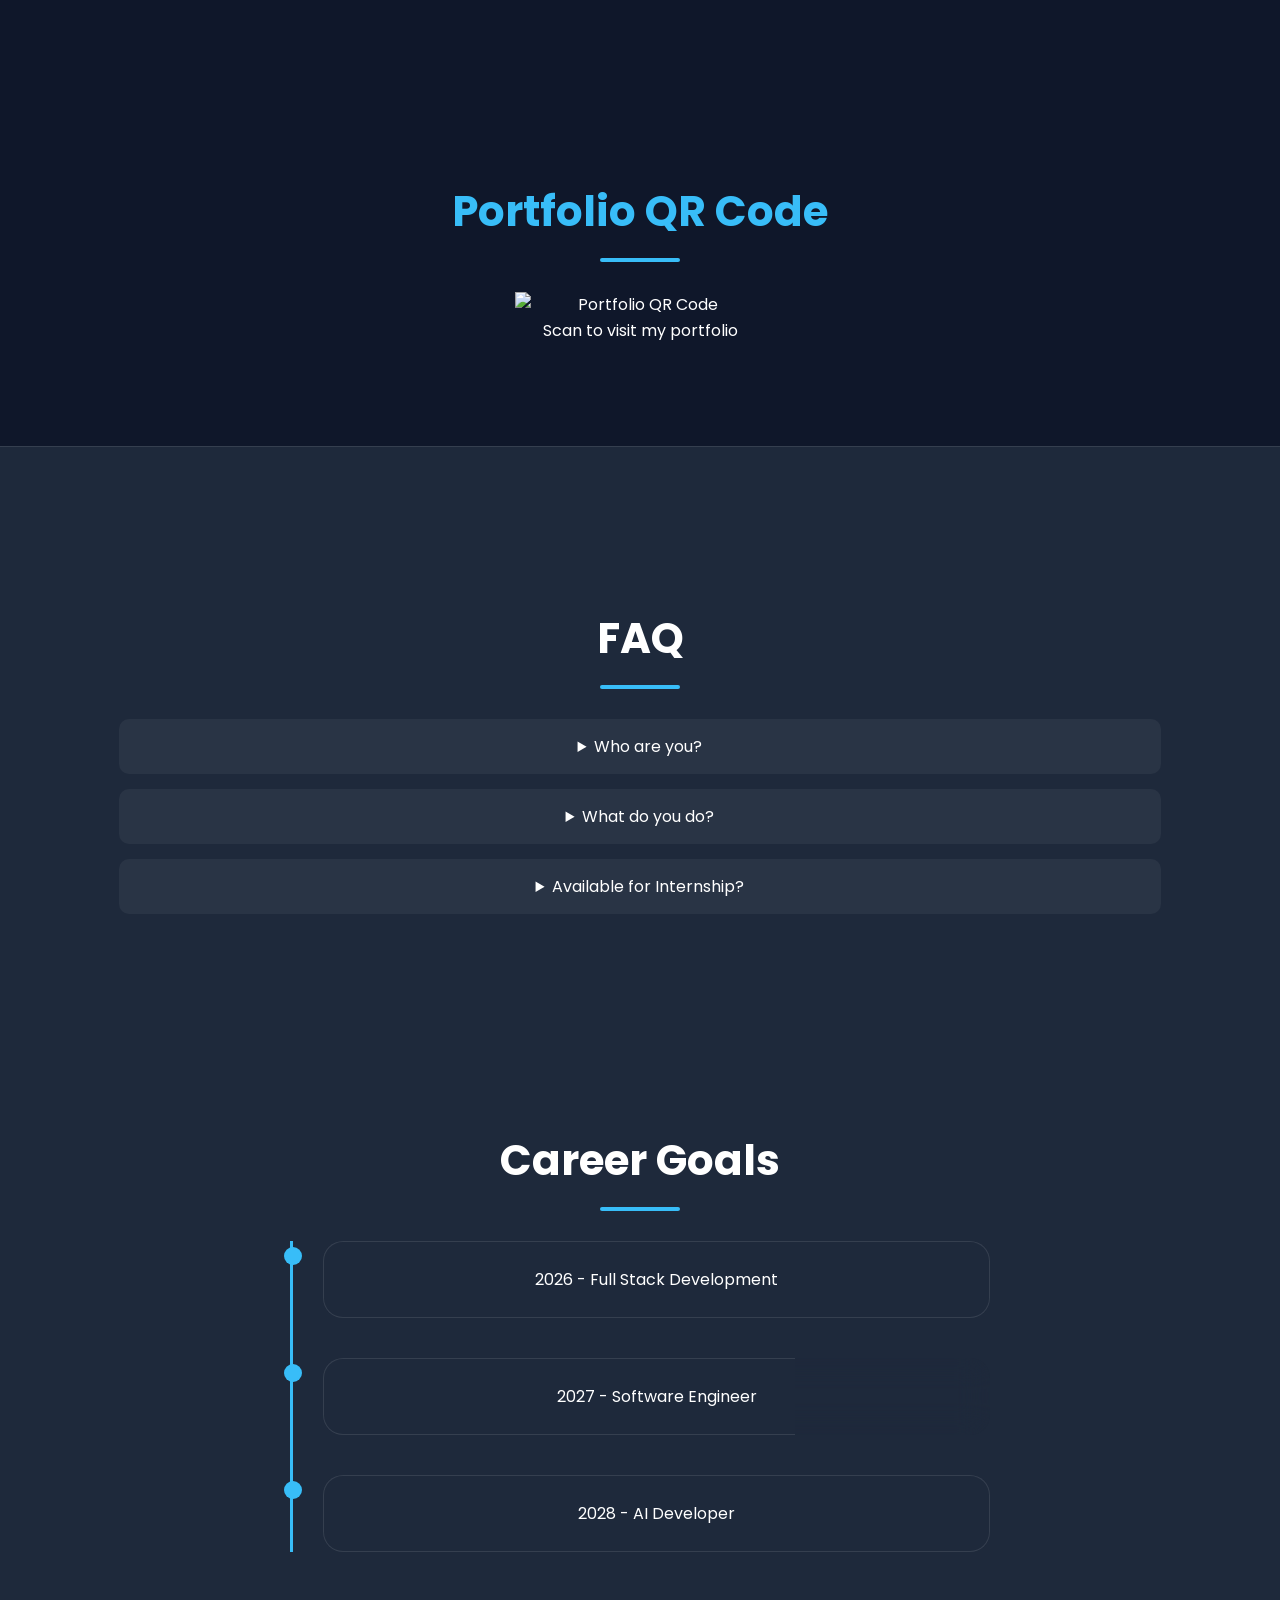
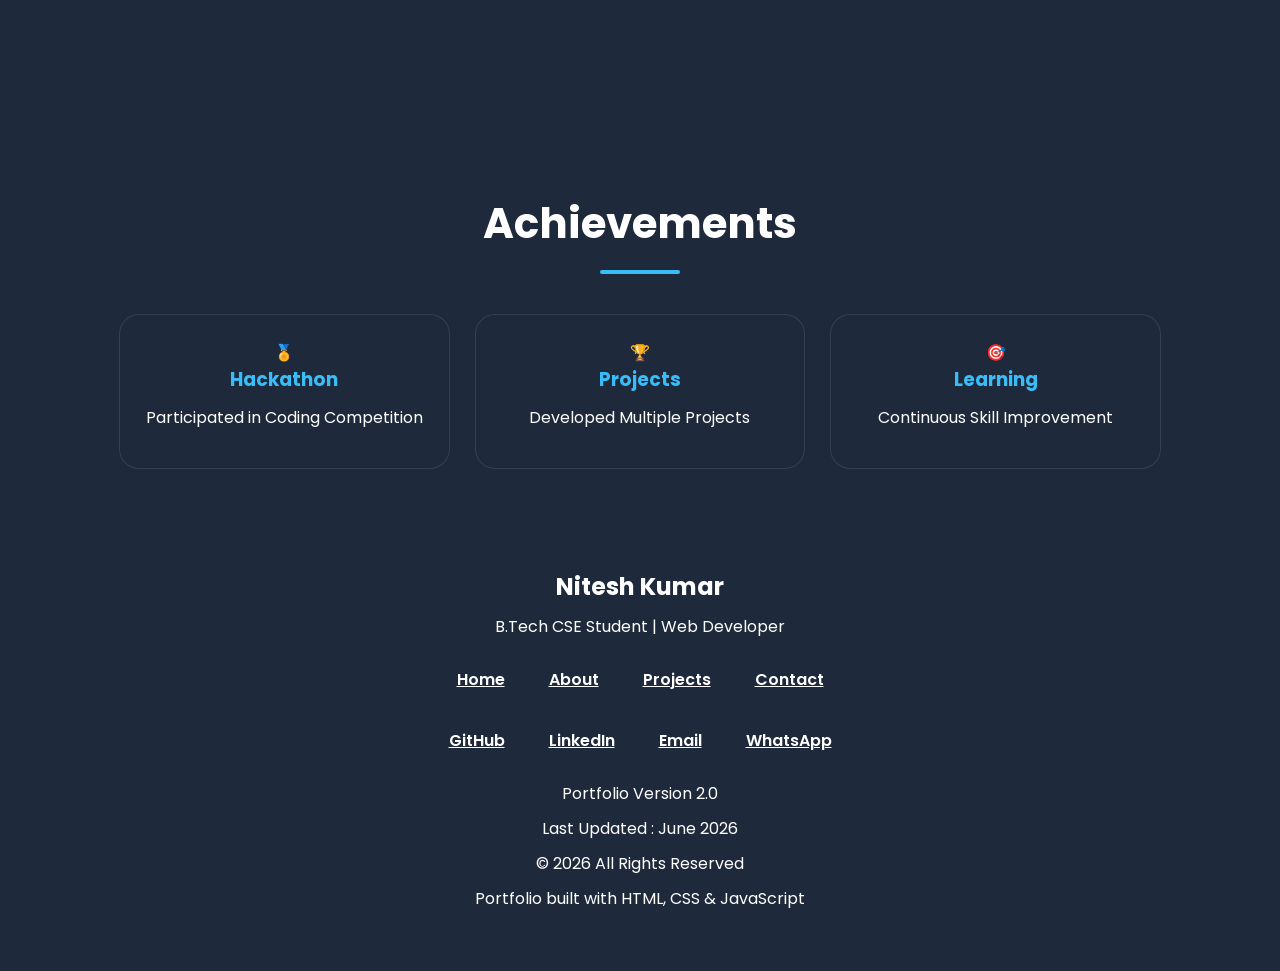
==== commit 637dd748: "Updated GitHub Stats section" ====
--- a/index.html
+++ b/index.html
@@ -672,18 +672,8 @@
 
 </h2>
 
-<!-- <img
-src="https://github-readme-stats.vercel.app/api?username=nitesh933438&show_icons=true&theme=tokyonight&cache_seconds=1800"
-class="github-img"
-alt="GitHub Statistics"> -->
-
-<!-- <img
-src="https://github-readme-stats-sigma-five.vercel.app/api?username=nitesh933438&show_icons=true&theme=tokyonight"
-class="github-img"
-alt="GitHub Statistics"> -->
-
 <img
-src="https://github-readme-stats-1w6pai0pv-nitesh933438-2748s-projects.vercel.app/api?username=nitesh933438&show_icons=true&theme=tokyonight"
+src="https://github-readme-stats.shion.dev/api?username=nitesh933438&theme=dark&hide_border=false&include_all_commits=false&count_private=false"
 class="github-img"
 alt="GitHub Statistics">
 
@@ -710,7 +700,7 @@
 </h2>
 
 <img
-src="https://streak-stats.demolab.com?user=nitesh933438&theme=tokyonight"
+src="https://streak-stats.demolab.com/?user=nitesh933438&theme=dark&hide_border=false"
 class="github-img"
 alt="GitHub Streak">
 
@@ -734,18 +724,8 @@
 
 </h2>
 
-<!-- <img
-src="https://github-readme-stats.vercel.app/api/top-langs/?username=nitesh933438&layout=compact&theme=tokyonight"
-class="github-img"
-alt="Top Languages"> -->
-
-<!-- <img
-src="https://github-readme-stats-sigma-five.vercel.app/api/top-langs/?username=nitesh933438&layout=compact&theme=tokyonight"
-class="github-img"
-alt="Top Languages"> -->
-
 <img
-src="https://github-readme-stats-1w6pai0pv-nitesh933438-2748s-projects.vercel.app/api/top-langs/?username=nitesh933438&layout=compact&theme=tokyonight"
+src="https://github-readme-stats.shion.dev/api/top-langs/?username=nitesh933438&theme=dark&hide_border=false&include_all_commits=false&count_private=false&layout=compact"
 class="github-img"
 alt="Top Languages">
 
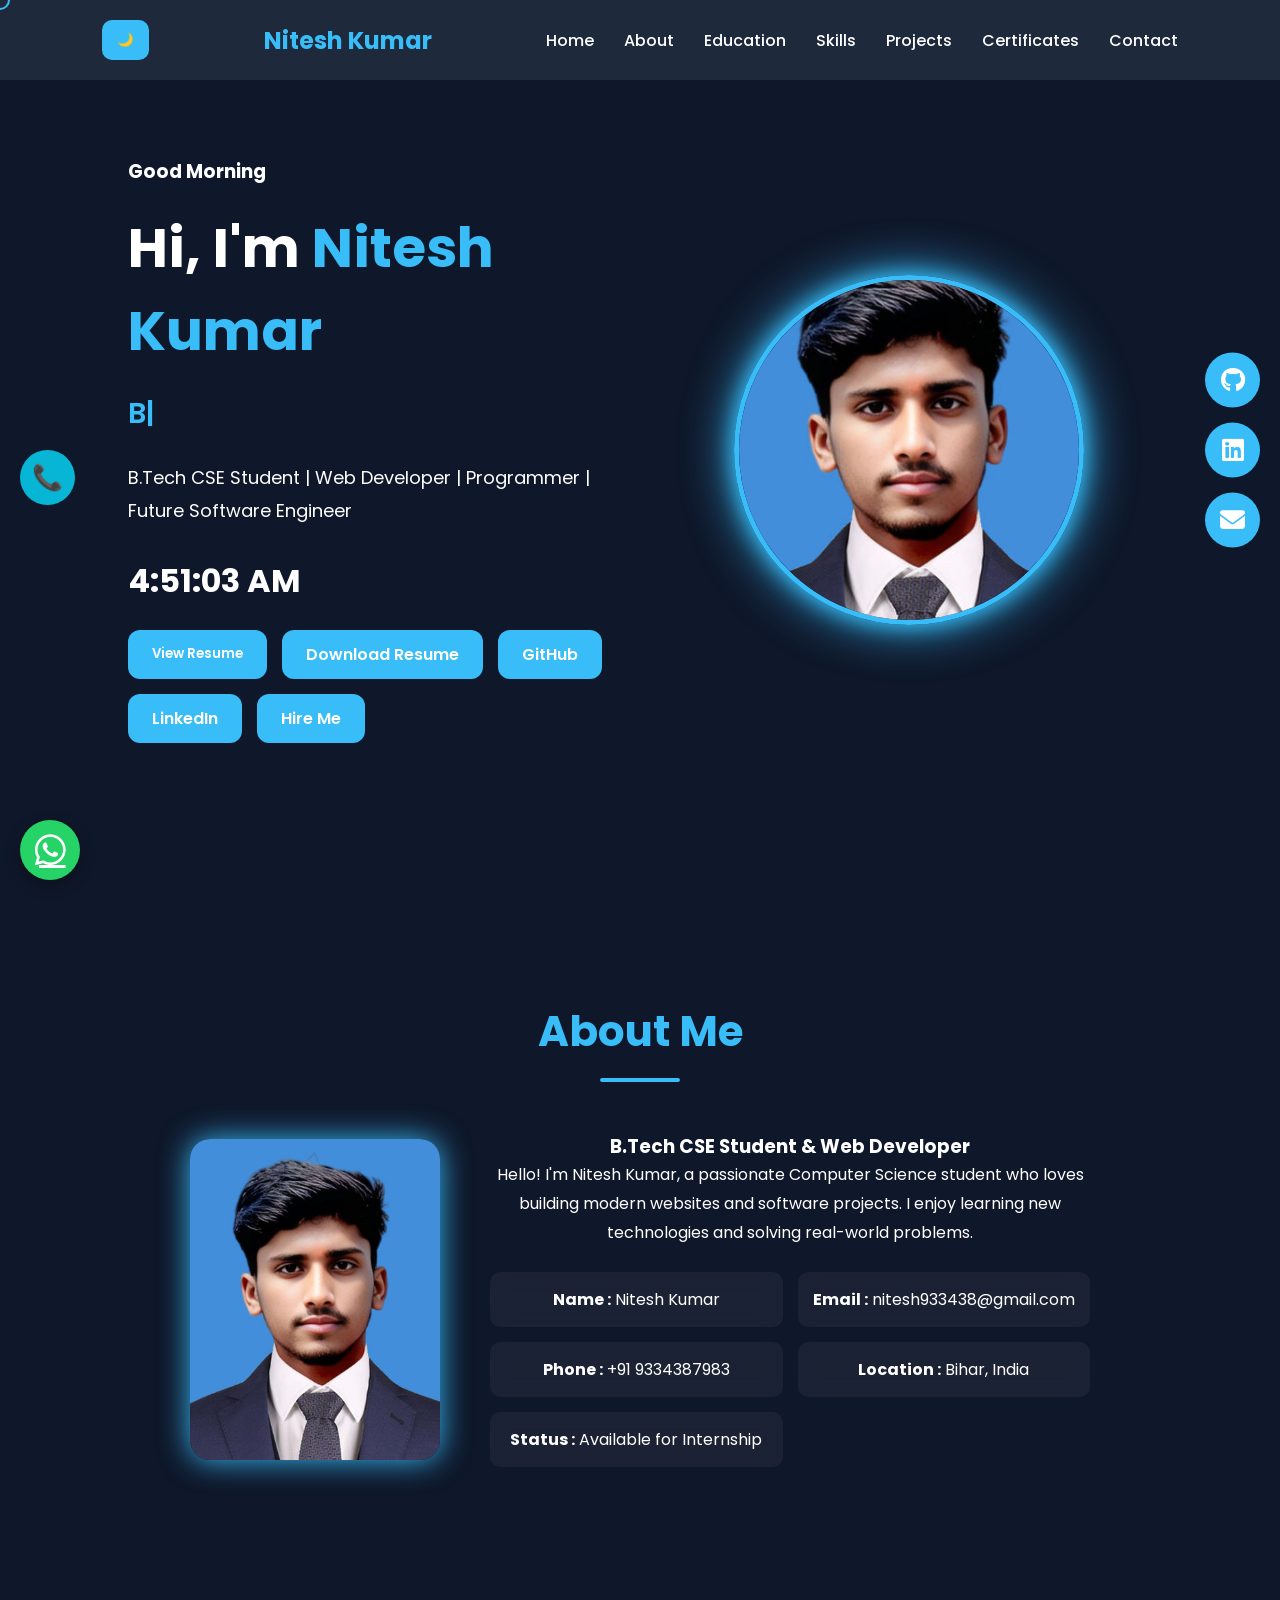
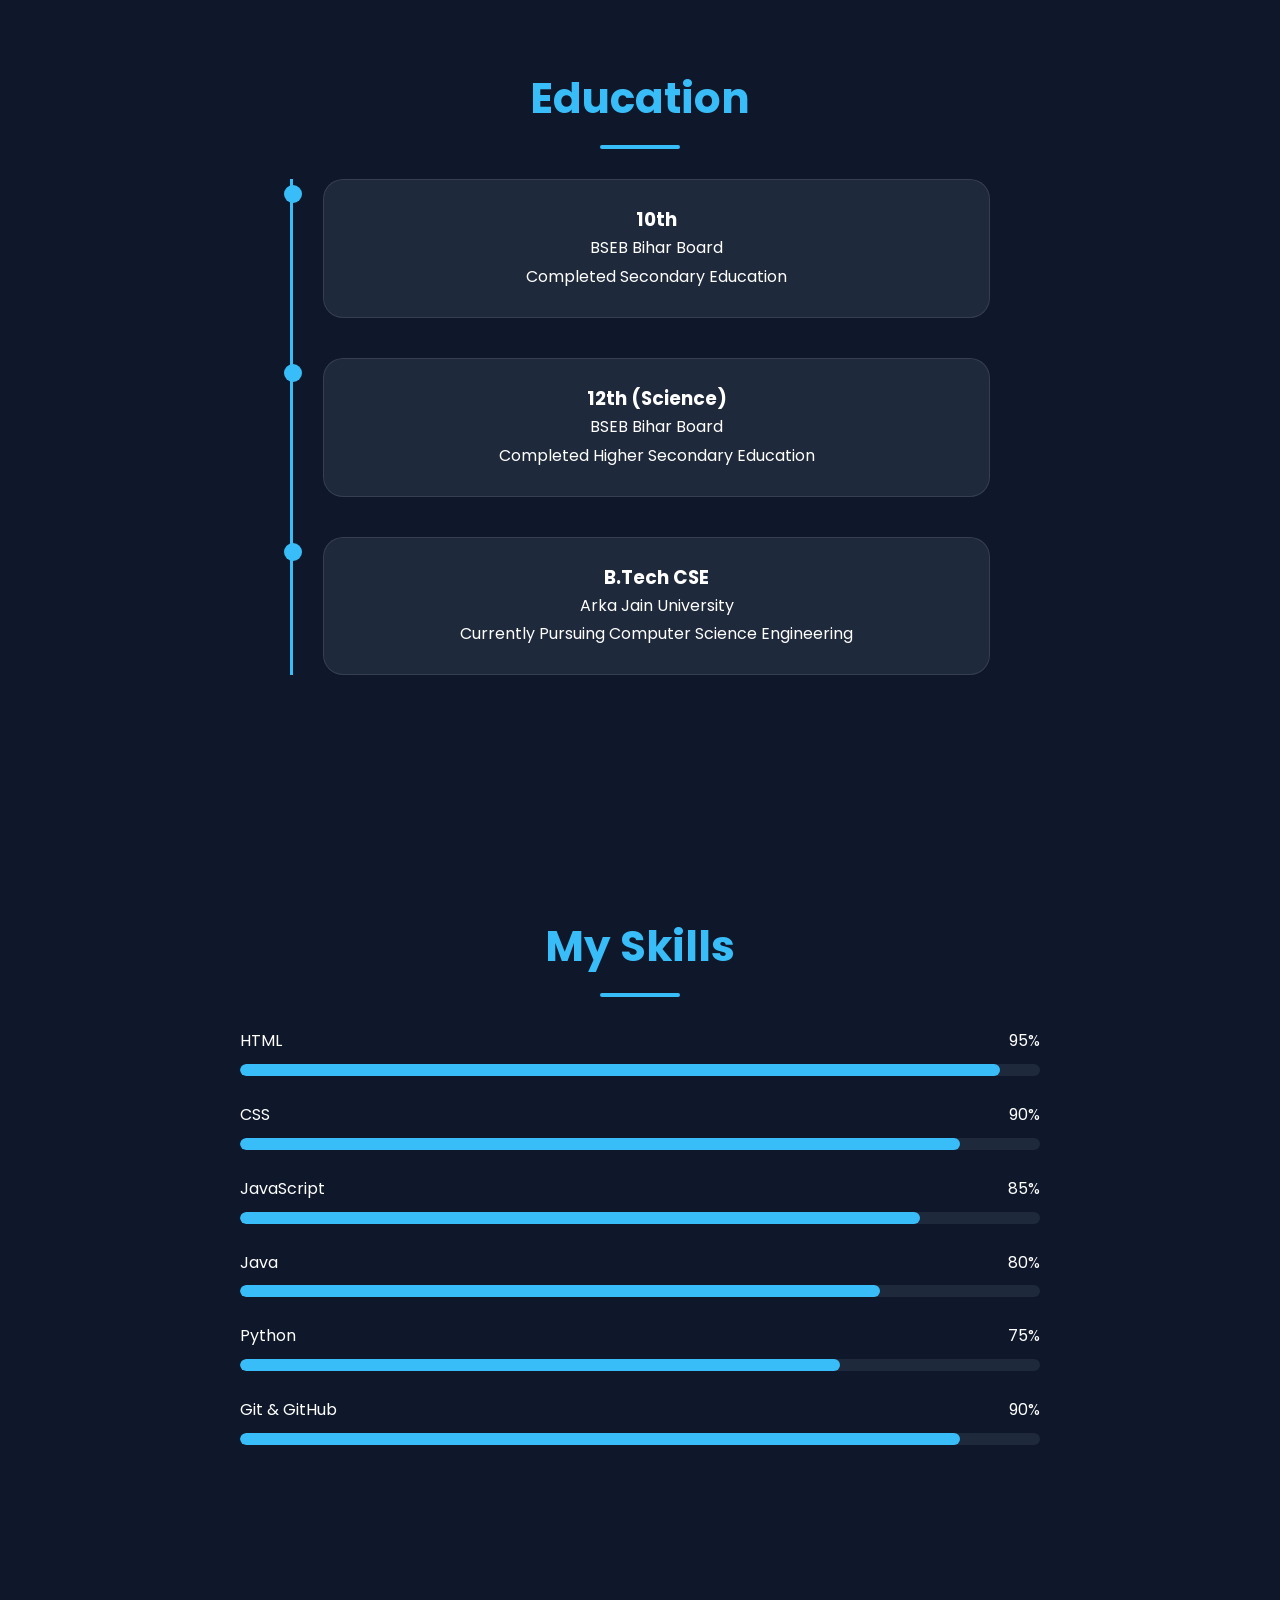
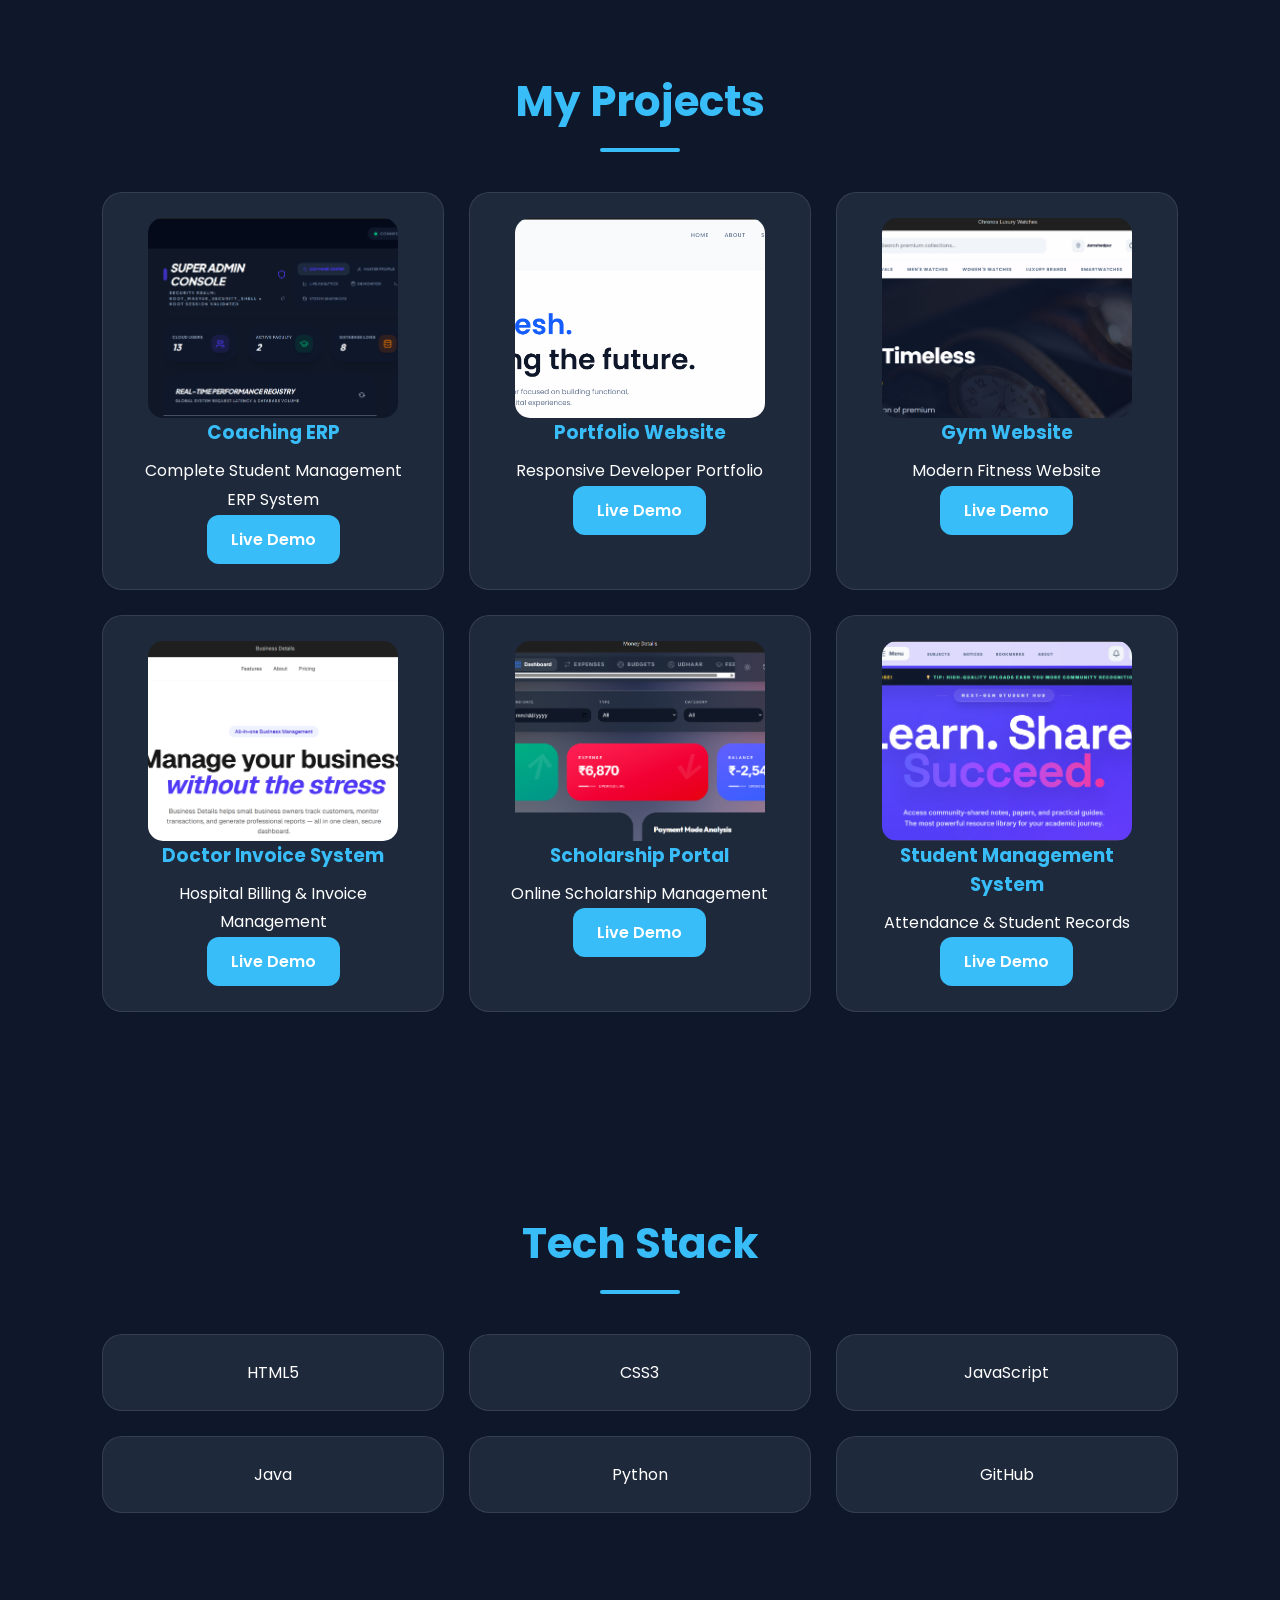
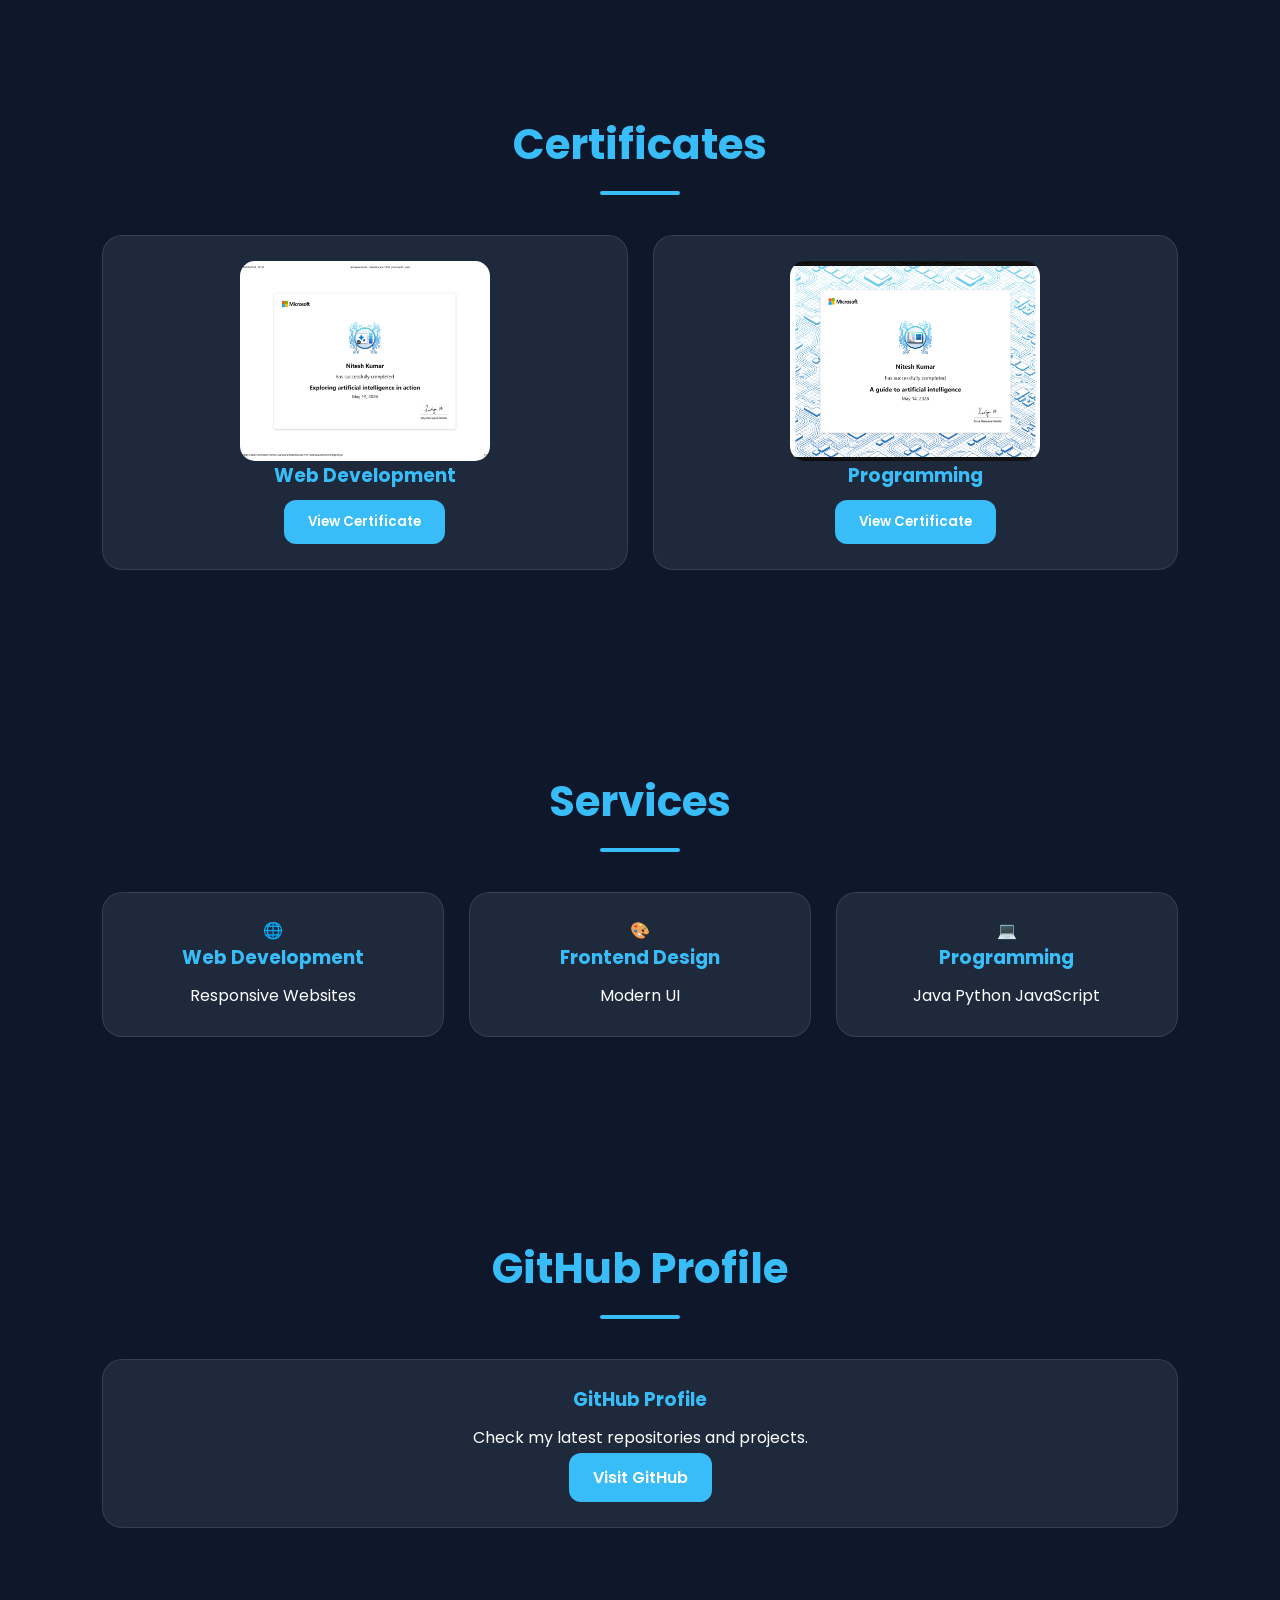
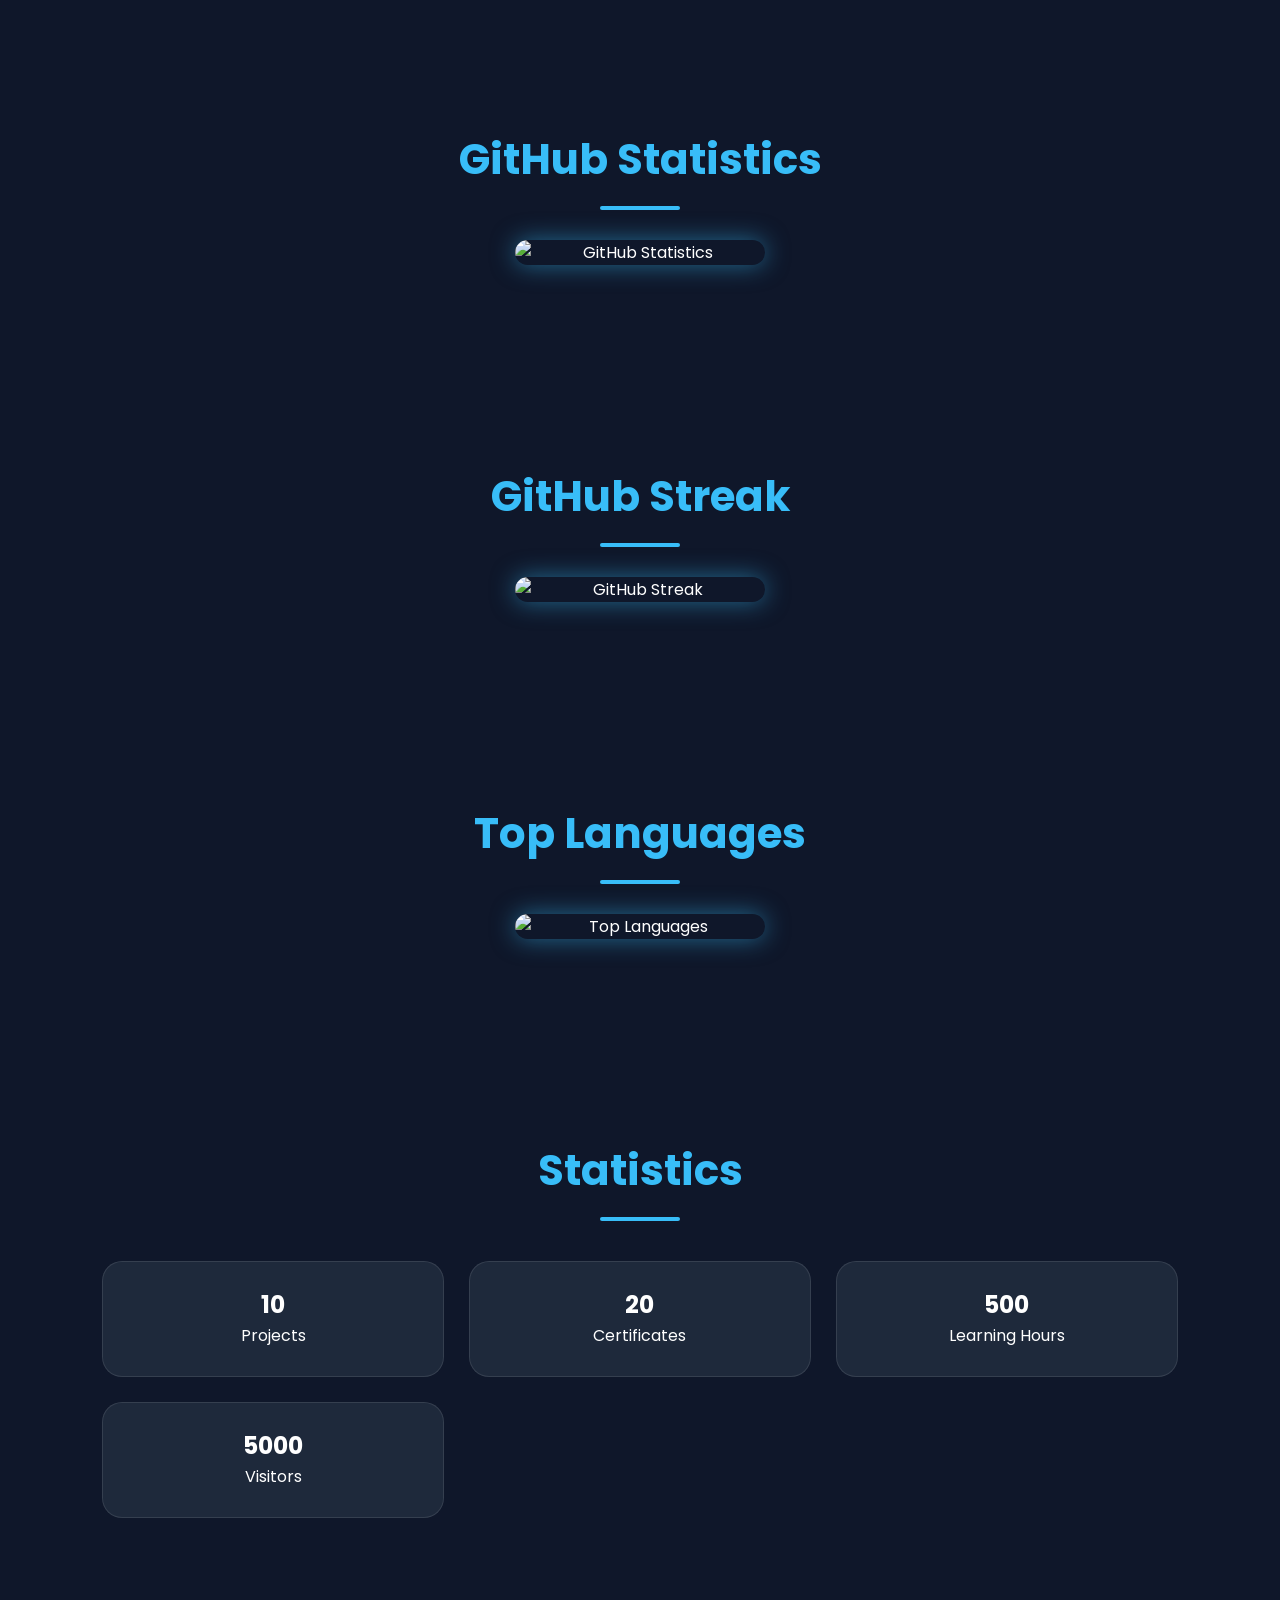
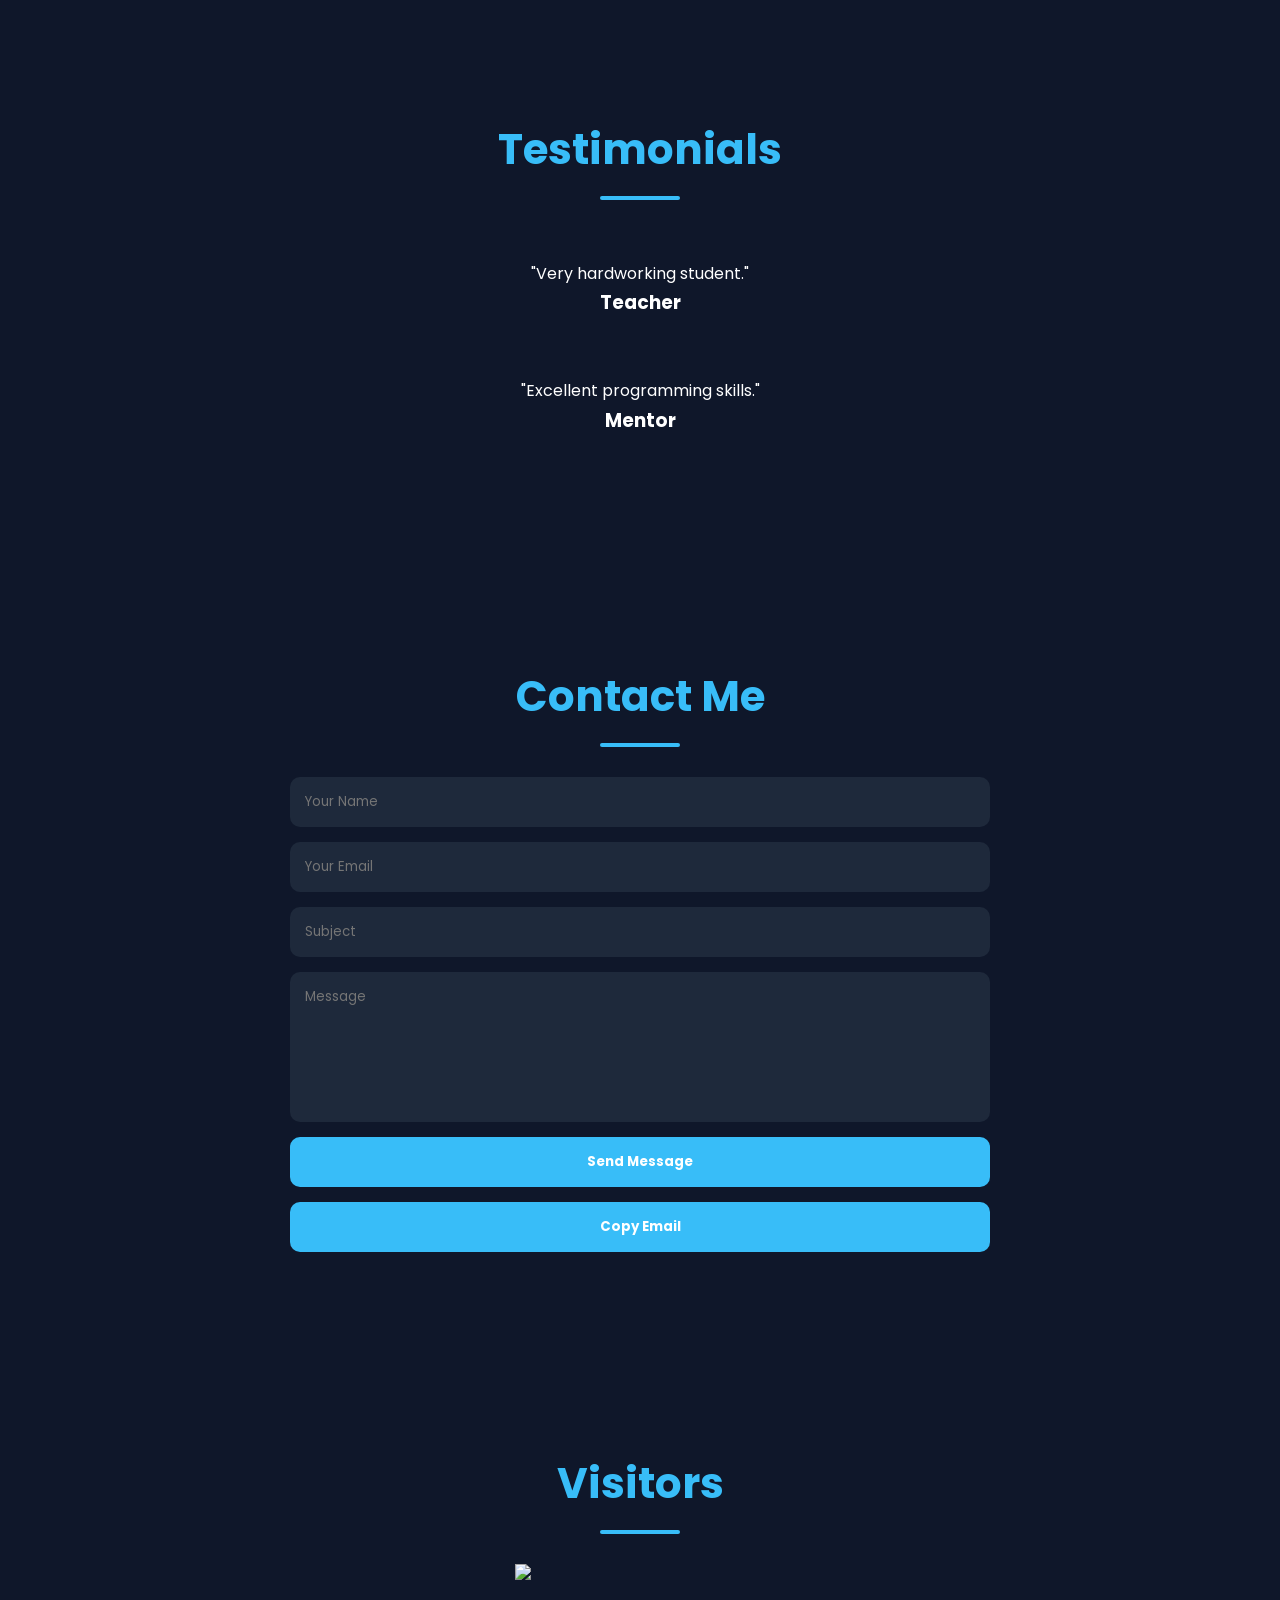
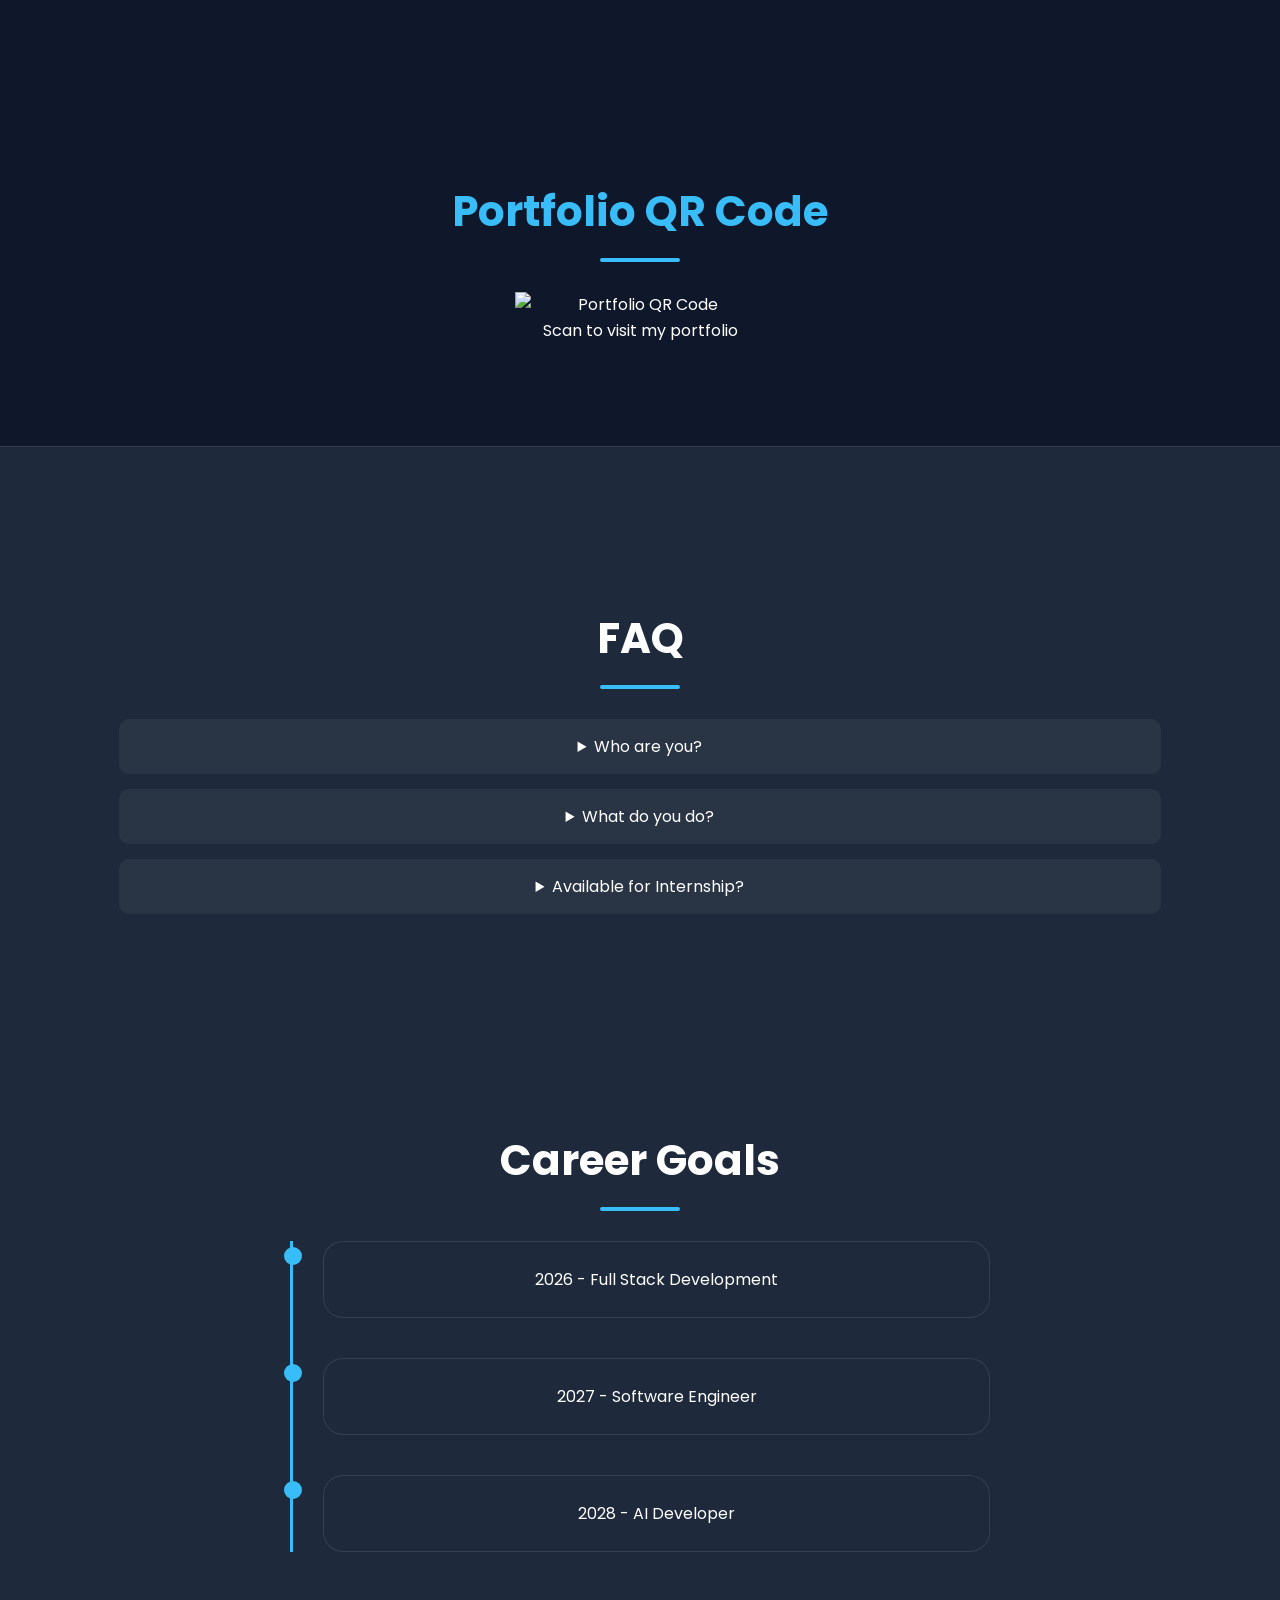
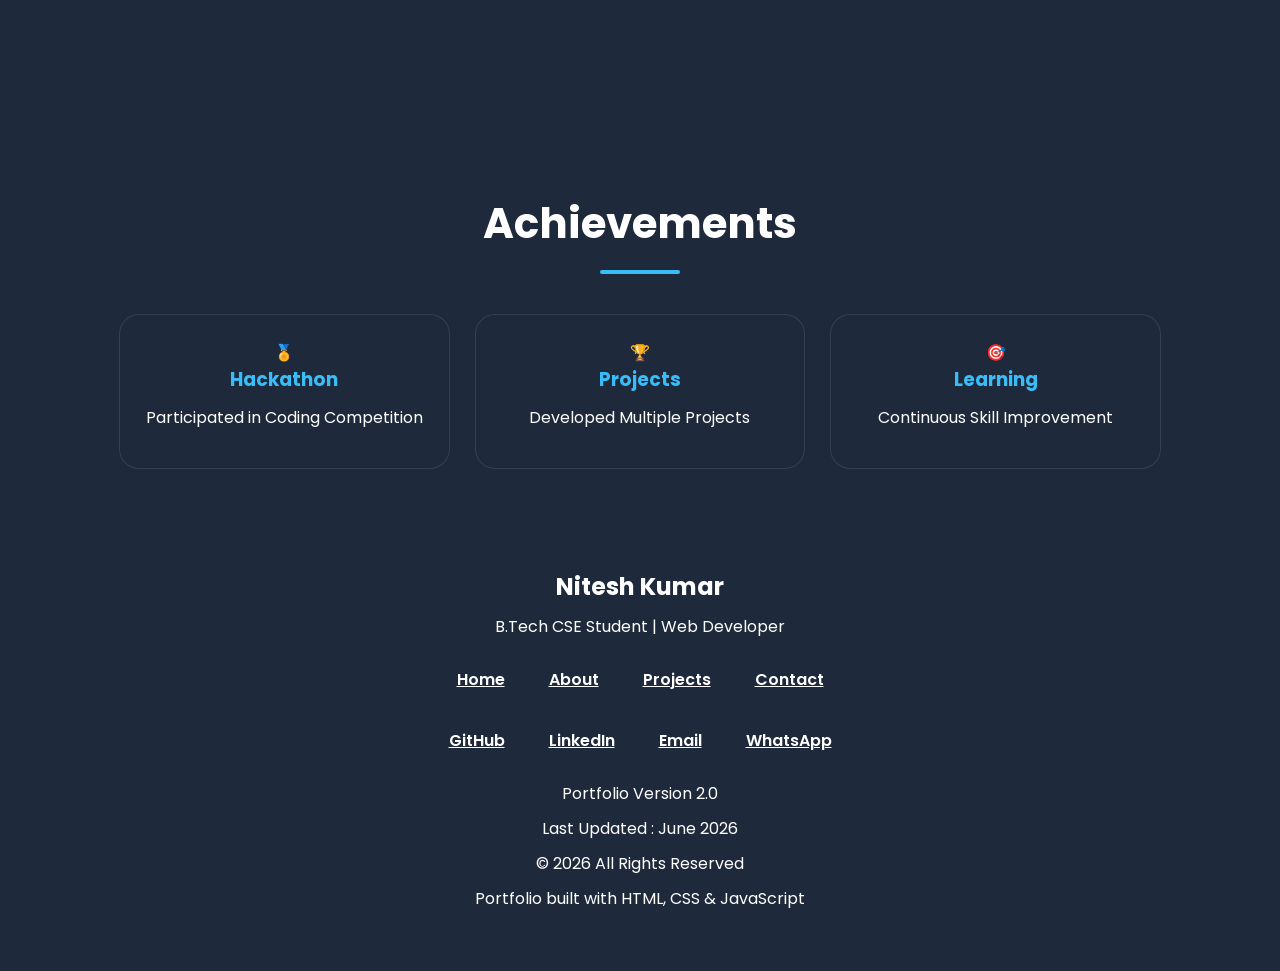
==== commit 75aba913: "Fix GitHub stats" ====
--- a/index.html
+++ b/index.html
@@ -700,7 +700,7 @@
 </h2>
 
 <img
-src="https://streak-stats.demolab.com/?user=nitesh933438&theme=dark&hide_border=false"
+src="https://streak-stats.demolab.com?user=nitesh933438&theme=tokyonight&hide_border=true"
 class="github-img"
 alt="GitHub Streak">
 
